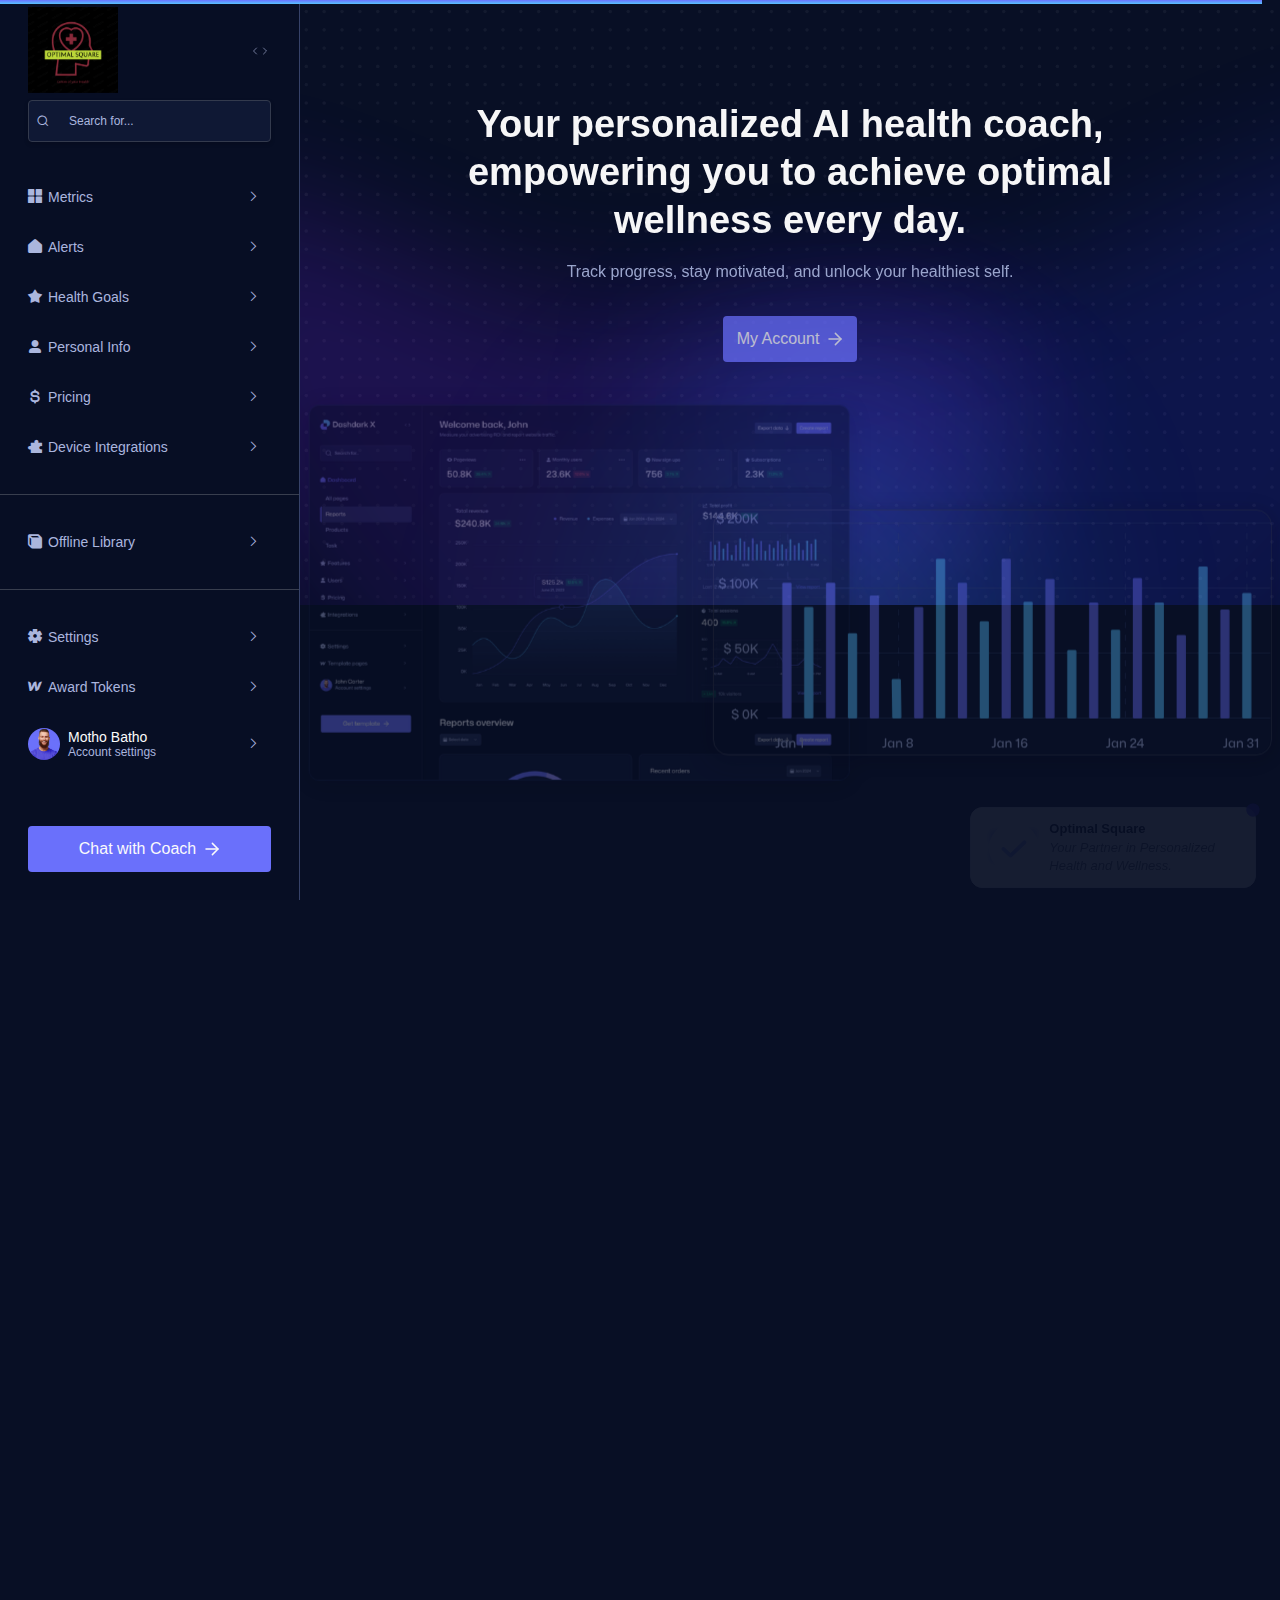
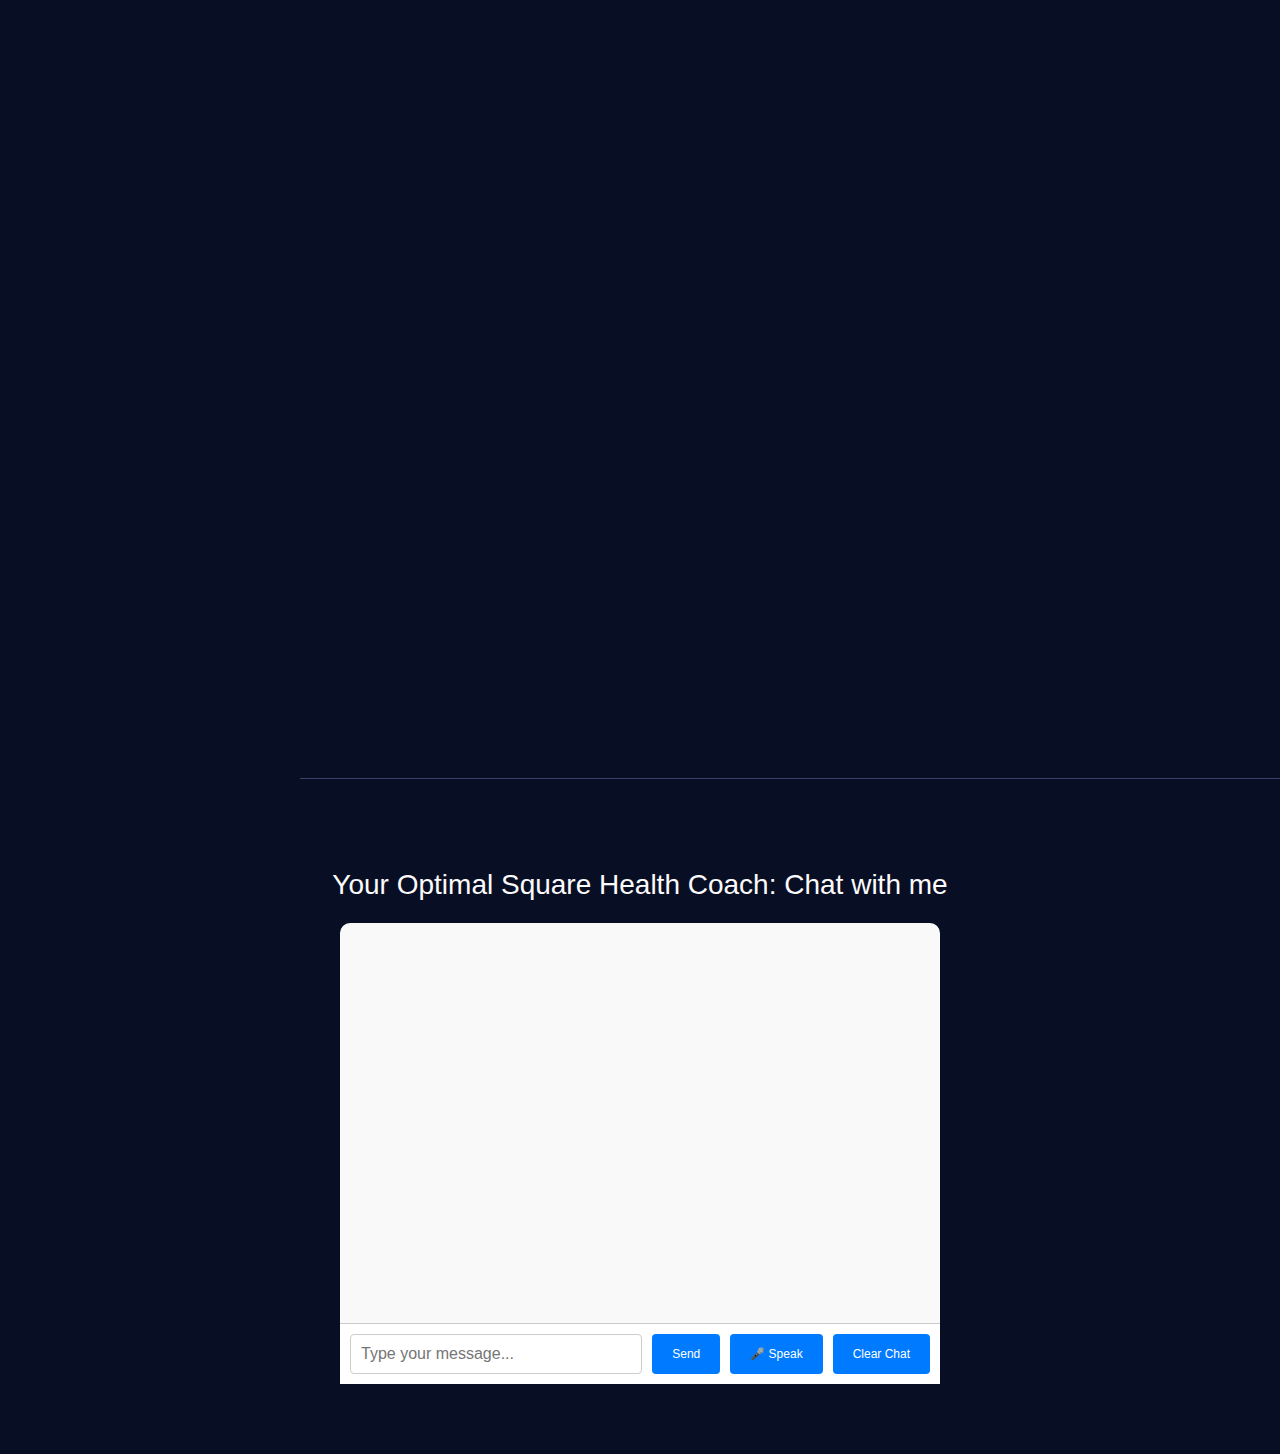
==== home.html @ b499cd50 "Add files via upload" ====
<!DOCTYPE html><html data-wf-page="67479240858d22cfefa49fcb" data-wf-site="6747923f858d22cfefa49f99" data-wf-status="1" lang="en"><head><meta charset="utf-8"/><title>OPTIMAL SQUARE</title><meta content="Take your startup to new heights with Dashdark X 🌑📱! Our Devlink Dark Mode Dashboard Webflow Template is the ultimate solution for stunning SaaS dashboards." name="description"/><meta content="Dashdark X Webflow Template" property="og:title"/><meta content="Take your startup to new heights with Dashdark X 🌑📱! Our Devlink Dark Mode Dashboard Webflow Template is the ultimate solution for stunning SaaS dashboards." property="og:description"/><meta content="images/featured-image-dashdark-webflow-template.png" property="og:image"/><meta content="Dashdark X Webflow Template" property="twitter:title"/><meta content="Take your startup to new heights with Dashdark X 🌑📱! Our Devlink Dark Mode Dashboard Webflow Template is the ultimate solution for stunning SaaS dashboards." property="twitter:description"/><meta content="images/featured-image-dashdark-webflow-template.png" property="twitter:image"/><meta property="og:type" content="website"/><meta content="summary_large_image" name="twitter:card"/><meta content="width=device-width, initial-scale=1" name="viewport"/><meta content="Webflow" name="generator"/><link href="css/webflow-style.css" rel="stylesheet" type="text/css"/><script type="text/javascript">!function(o,c){var n=c.documentElement,t=" w-mod-";n.className+=t+"js",("ontouchstart"in o||o.DocumentTouch&&c instanceof DocumentTouch)&&(n.className+=t+"touch")}(window,document);</script><link href="images/favicon.png" rel="shortcut icon" type="image/x-icon"/><link href="images/app-icon.png" rel="apple-touch-icon"/><style>
  .w-webflow-badge{
  display:none !important;
  }
 </style>
					<link href="css/style.css" rel="stylesheet" type="text/css"/>
					<script type="text/javascript" src="js/script.js"></script>
				</head><body><div style="opacity:0" class="page-wrapper"><div data-w-id="8902ab60-ff18-1ad1-7b19-201b504196ac" data-animation="over-right" data-collapse="medium" data-duration="400" data-easing="ease" data-easing2="ease" role="banner" class="sidebar-wrapper w-nav"><div class="overflow-hidden"><div class="sidebar-logo-section-container"><a href="/" aria-current="page" class="sidebar-logo-link w-nav-brand w--current"><img src="images/optimalsquare.png" loading="eager" width="90" sizes="(max-width: 767px) 100vw, 90px" alt="" srcset="images/optimalsquare-p-500.png 500w, images/optimalsquare.png 607w"/></a><div data-w-id="8902ab60-ff18-1ad1-7b19-201b504196b1" class="sidebar-collapsed-icon-btn-wrapper"><div class="sidebar-collapsed-icon-btn"><img src="images/sidebar-icon-dashdark-webflow-template.svg" loading="eager" alt="Dashdark X Webflow Template - Icon"/></div></div><div data-w-id="8902ab60-ff18-1ad1-7b19-201b504196b4" class="sidebar-collapse-icon-container"><img src="images/sidebar-collapse-icon-dashdark-webflow-template.svg" loading="eager" alt=""/></div></div><div class="sidebar-collapsed-divider"></div><form action="/search" class="sidebar-search-wrapper w-form"><input class="input icon-inside-left w-input" maxlength="256" name="query" placeholder="Search for..." type="search" id="search" required=""/><input type="submit" class="btn-inside-input-left w-button" value=""/></form><div class="position-relative---z-index-1 logo-and-icon-mobile-container"><nav role="navigation" class="sidebar-menu-container w-nav-menu"><div class="sidebar-menu-collapsed-overlay"></div><div data-hover="false" data-delay="0" data-w-id="8902ab60-ff18-1ad1-7b19-201b504196bd" class="dropdown-wrapper sidebar-dropdown w-dropdown"><div class="dropdown-toggle sidebar-dropdown w-dropdown-toggle"><div class="flex"><div class="dashdark-custom-icon sidebar-link-icon"></div><div class="text-200 sidebar-dropdown-text">Metrics</div></div><div class="line-rounded-icon sidebar-dropdown-arrow"></div></div><nav class="sidebar-dropdown-list-wrapper w-dropdown-list"><div class="sidebar-dropdown-inner-wrapper"><a href="#" class="sidebar-dropdown-link w-dropdown-link">Daily Overview</a><a href="#" class="sidebar-dropdown-link w-dropdown-link">Progress Trends</a><a href="#" class="sidebar-dropdown-link w-dropdown-link">Custom Tracking</a></div></nav></div><div data-hover="false" data-delay="0" data-w-id="8902ab60-ff18-1ad1-7b19-201b504196ce" class="dropdown-wrapper sidebar-dropdown w-dropdown"><div class="dropdown-toggle sidebar-dropdown w-dropdown-toggle"><div class="flex"><div class="dashdark-custom-icon sidebar-link-icon"></div><div class="text-200 sidebar-dropdown-text">Alerts</div></div><div class="line-rounded-icon sidebar-dropdown-arrow"></div></div><nav class="sidebar-dropdown-list-wrapper w-dropdown-list"><div class="sidebar-dropdown-inner-wrapper"><a href="#" class="sidebar-dropdown-link w-dropdown-link">Sleep</a><a href="#" class="sidebar-dropdown-link w-dropdown-link">Hydration</a><a href="#" class="sidebar-dropdown-link w-dropdown-link">Workouts</a><a href="#" class="sidebar-dropdown-link w-dropdown-link">Diet</a></div></nav></div><div data-hover="false" data-delay="0" data-w-id="8902ab60-ff18-1ad1-7b19-201b504196e1" class="dropdown-wrapper sidebar-dropdown w-dropdown"><div class="dropdown-toggle sidebar-dropdown w-dropdown-toggle"><div class="flex"><div class="dashdark-custom-icon sidebar-link-icon"></div><div class="text-200 sidebar-dropdown-text">Health Goals</div></div><div class="line-rounded-icon sidebar-dropdown-arrow"></div></div><nav class="sidebar-dropdown-list-wrapper w-dropdown-list"><div class="sidebar-dropdown-inner-wrapper"><a href="#" class="sidebar-dropdown-link w-dropdown-link">Set New Goal</a><a href="#" class="sidebar-dropdown-link w-dropdown-link">Track Progress</a><a href="#" class="sidebar-dropdown-link w-dropdown-link">Completed Goals</a><a href="#" class="sidebar-dropdown-link w-dropdown-link">Adjust Goals</a></div></nav></div><div data-hover="false" data-delay="0" data-w-id="8902ab60-ff18-1ad1-7b19-201b504196fe" class="dropdown-wrapper sidebar-dropdown w-dropdown"><div class="dropdown-toggle sidebar-dropdown w-dropdown-toggle"><div class="flex"><div class="dashdark-custom-icon sidebar-link-icon"></div><div class="text-200 sidebar-dropdown-text">Personal Info</div></div><div class="line-rounded-icon sidebar-dropdown-arrow"></div></div><nav class="sidebar-dropdown-list-wrapper w-dropdown-list"><div class="sidebar-dropdown-inner-wrapper"><a href="#" class="sidebar-dropdown-link w-dropdown-link">Edit Personal Details</a><a href="#" class="sidebar-dropdown-link w-dropdown-link">Health Information</a><a href="#" class="sidebar-dropdown-link w-dropdown-link">Linked Devices</a><a href="#" class="sidebar-dropdown-link w-dropdown-link">Preferences</a></div></nav></div><div data-hover="false" data-delay="0" data-w-id="8902ab60-ff18-1ad1-7b19-201b50419711" class="dropdown-wrapper sidebar-dropdown w-dropdown"><div class="dropdown-toggle sidebar-dropdown w-dropdown-toggle"><div class="flex"><div class="dashdark-custom-icon sidebar-link-icon"></div><div class="text-200 sidebar-dropdown-text">Pricing</div></div><div class="line-rounded-icon sidebar-dropdown-arrow"></div></div><nav class="sidebar-dropdown-list-wrapper w-dropdown-list"><div class="sidebar-dropdown-inner-wrapper"><a href="#" class="sidebar-dropdown-link w-dropdown-link">Compare Plans</a><a href="#" class="sidebar-dropdown-link w-dropdown-link">Subscription Details</a><a href="#" class="sidebar-dropdown-link w-dropdown-link">Discounts &amp; Offers</a><a href="#" class="sidebar-dropdown-link w-dropdown-link">Billing History</a></div></nav></div><div data-hover="false" data-delay="0" data-w-id="8902ab60-ff18-1ad1-7b19-201b50419726" class="dropdown-wrapper sidebar-dropdown w-dropdown"><div class="dropdown-toggle sidebar-dropdown w-dropdown-toggle"><div class="flex"><div class="dashdark-custom-icon sidebar-link-icon"></div><div class="text-200 sidebar-dropdown-text">Device Integrations</div></div><div class="line-rounded-icon sidebar-dropdown-arrow"></div></div><nav class="sidebar-dropdown-list-wrapper w-dropdown-list"><div class="sidebar-dropdown-inner-wrapper"><a href="#" class="sidebar-dropdown-link w-dropdown-link">Connect New Device</a><a href="#" class="sidebar-dropdown-link w-dropdown-link">Manage Devices</a><a href="#" class="sidebar-dropdown-link w-dropdown-link">Device Settings</a></div></nav></div><div class="sidebar-divider"></div><div data-hover="false" data-delay="0" data-w-id="8902ab60-ff18-1ad1-7b19-201b50419738" class="dropdown-wrapper sidebar-dropdown w-dropdown"><div class="dropdown-toggle sidebar-dropdown w-dropdown-toggle"><div class="flex"><div class="dashdark-custom-icon sidebar-link-icon"></div><div class="text-200 sidebar-dropdown-text">Offline Library</div></div><div class="line-rounded-icon sidebar-dropdown-arrow"></div></div><nav class="sidebar-dropdown-list-wrapper w-dropdown-list"><div class="sidebar-dropdown-inner-wrapper"><a href="#" class="sidebar-dropdown-link icon-left w-inline-block"><img src="images/buttons-component-icon-small-dashdark-webflow-template.svg" loading="eager" alt="Buttons - Dashdark X Webflow Template" class="max-w-20px"/><div>Health Guides</div></a><a href="#" class="sidebar-dropdown-link icon-left w-inline-block"><img src="images/badges-component-icon-dashdark-webflow-template.svg" loading="eager" alt="Badges - Dashdark X Webflow Template" class="max-w-20px"/><div>Meditation &amp; Relaxation</div></a><a href="#" class="sidebar-dropdown-link icon-left w-inline-block"><img src="images/dropdowns-component-icon-dashdark-webflow-template.svg" loading="eager" alt="Dropdowns - Dashdark X Webflow Template" class="max-w-20px"/><div>Nutrition Plans</div></a><a href="#" class="sidebar-dropdown-link icon-left w-inline-block"><img src="images/cards-component-icon-dashdark-webflow-template.svg" loading="eager" alt="Cards - Dashdark X Webflow Template" class="max-w-20px"/><div>Workout Routines</div></a><a href="Motho Batho-progress report.pdf" class="sidebar-dropdown-link icon-left w-inline-block"><img src="images/layout-component-icon-dashdark-webflow-template.svg" loading="eager" alt="Layout - Dashdark X Webflow Template" class="max-w-20px"/><div>Progress Reports</div></a></div></nav></div><div class="sidebar-divider"></div><div data-hover="false" data-delay="0" data-w-id="8902ab60-ff18-1ad1-7b19-201b50419758" class="dropdown-wrapper sidebar-dropdown w-dropdown"><div class="dropdown-toggle sidebar-dropdown w-dropdown-toggle"><div class="flex"><div class="dashdark-custom-icon sidebar-link-icon"></div><div class="text-200 sidebar-dropdown-text">Settings</div></div><div class="line-rounded-icon sidebar-dropdown-arrow"></div></div><nav class="sidebar-dropdown-list-wrapper w-dropdown-list"><div class="sidebar-dropdown-inner-wrapper"><a href="#" class="sidebar-dropdown-link w-dropdown-link">Account Settings</a><a href="#" class="sidebar-dropdown-link w-dropdown-link">Notifications</a><a href="#" class="sidebar-dropdown-link w-dropdown-link">Privacy &amp; Security</a><a href="#" class="sidebar-dropdown-link w-dropdown-link">Language &amp; Region</a></div></nav></div><div data-hover="false" data-delay="0" data-w-id="8902ab60-ff18-1ad1-7b19-201b5041976b" class="dropdown-wrapper sidebar-dropdown w-dropdown"><div class="dropdown-toggle sidebar-dropdown w-dropdown-toggle"><div class="flex"><div class="dashdark-custom-icon sidebar-link-icon"></div><div class="text-200 sidebar-dropdown-text">Award Tokens</div></div><div class="line-rounded-icon sidebar-dropdown-arrow"></div></div><nav class="sidebar-dropdown-list-wrapper w-dropdown-list"><div class="sidebar-dropdown-inner-wrapper"><a href="#" class="sidebar-dropdown-link w-dropdown-link">Health Milestones</a><a href="#" class="sidebar-dropdown-link w-dropdown-link">Daily Challenges</a><a href="#" class="sidebar-dropdown-link w-dropdown-link">Progress Rewards</a><a href="#" class="sidebar-dropdown-link w-dropdown-link">Referral Rewards</a></div></nav></div><div data-hover="false" data-delay="0" data-w-id="8902ab60-ff18-1ad1-7b19-201b5041977e" class="dropdown-wrapper sidebar-dropdown w-dropdown"><div class="dropdown-toggle sidebar-dropdown w-dropdown-toggle"><div class="flex align-center gap-column-8px"><img src="images/john-carter-sidebar-avatar-dashdark-webflow-ecommerce-template.jpg" loading="eager" sizes="(max-width: 767px) 100vw, (max-width: 1439px) 32px, (max-width: 1919px) 2vw, 32px" srcset="images/john-carter-sidebar-avatar-dashdark-webflow-ecommerce-template-p-500.jpg 500w, images/john-carter-sidebar-avatar-dashdark-webflow-ecommerce-template.jpg 600w" alt="John Carter - Dashdark X Webflow Template" class="avatar-circle _01"/><div class="sidebar-user-text-container"><div class="text-200 sidebar-dropdown-text color-neutral-100">Motho Batho</div><div class="text-100 sidebar-dropdown-text color-neutral-400">Account settings</div></div></div><div class="line-rounded-icon sidebar-dropdown-arrow"></div></div><nav class="sidebar-dropdown-list-wrapper sidebar-account-settings-list w-dropdown-list"><div class="flex-vertical"><div class="grid-1-column gap-row-16px"><a id="w-node-_8902ab60-ff18-1ad1-7b19-201b5041978c-504196ac" href="#" class="font-icon-left-link w-inline-block"><div class="dashdark-custom-icon"></div><div class="text-100 medium">View profile</div></a><a id="w-node-_8902ab60-ff18-1ad1-7b19-201b50419791-504196ac" href="#" class="font-icon-left-link w-inline-block"><div class="dashdark-custom-icon"></div><div class="text-100 medium">Profile settings</div></a><a id="w-node-_8902ab60-ff18-1ad1-7b19-201b50419796-504196ac" href="#" class="font-icon-left-link w-inline-block"><div class="dashdark-custom-icon"></div><div class="text-100 medium">Notifications</div></a></div><div class="sidebar-account-settings-divider"></div><div class="grid-1-column gap-row-16px"><a id="w-node-_8902ab60-ff18-1ad1-7b19-201b5041979d-504196ac" href="#" class="font-icon-left-link w-inline-block"><div class="dashdark-custom-icon"></div><div class="text-100 medium">Help center</div></a><a id="w-node-_8902ab60-ff18-1ad1-7b19-201b504197a2-504196ac" href="#" class="font-icon-left-link w-inline-block"><div class="dashdark-custom-icon"></div><div class="text-100 medium">Support</div></a><a id="w-node-_8902ab60-ff18-1ad1-7b19-201b504197a7-504196ac" href="#" class="font-icon-left-link color-red-300 w-inline-block"><div class="dashdark-custom-icon"></div><div class="text-100 medium">Log out</div></a></div></div></nav></div><div class="sidebar-btn-wrapper"><div data-w-id="8902ab60-ff18-1ad1-7b19-201b504197ad" class="flex-vertical"><a href="#bottom" class="btn-primary large w-inline-block"><div class="flex-horizontal gap-column-8px"><div>Chat with Coach </div><img src="images/btn-arrow-right-dashdark-webflow-template.svg" loading="eager" alt="" class="btn-icon-right max-h-16px"/></div></a></div></div></nav><img src="images/optimalsquare.png" loading="eager" width="72" sizes="72px" alt="" srcset="images/optimalsquare-p-500.png 500w, images/optimalsquare.png 607w"/><div class="hamburger-menu-wrapper w-nav-button"><div class="sidebar-mobile-menu-icon-wrapper"><img src="images/sidebar-mobile-collapse-icon-left-dashdark-webflow-template.svg" loading="eager" width="12" alt="" class="sidebar-mobile-menu-icon left"/><img src="images/sidebar-mobile-collapse-icon-right-dashdark-webflow-template.svg" loading="eager" alt="" class="sidebar-mobile-menu-icon right"/></div></div></div></div></div><div class="dashboard-main-section"><div class="sidebar-spacer"></div><div class="dashboard-content"><div class="dashboard-main-content sales-page"><div class="container-default w-container"><div class="mg-bottom-140px"><div class="text-center mg-bottom-48px"><div class="inner-container _764px center"><h1 data-w-id="8f1442fd-5729-fb94-cef7-96c4c4b9f370" style="opacity:0" class="display-2">Your personalized AI health coach, empowering you to achieve optimal wellness every day.</h1><p data-w-id="10e46652-5b20-ff4a-1583-24819cbe6c9e" style="opacity:0" class="paragraph-large mg-bottom-32px">Track progress, stay motivated, and unlock your healthiest self.</p><div data-w-id="eaa9b713-2916-3c9d-d7ef-5e38f5e44a70" style="opacity:0"><a href="index.html" class="btn-primary large w-inline-block"><div class="flex-horizontal gap-column-8px"><div>My Account</div><img src="images/btn-arrow-right-dashdark-webflow-template.svg" loading="eager" alt="" class="btn-icon-right max-h-16px"/></div></a></div></div></div><div data-w-id="d6462bc4-1377-95de-75e5-1ac7ec9ba3ff" style="opacity:0" class="sales-home-hero-images-container"><img src="images/sales-home-hero-image-left-dashdark-webflow-template.png" loading="eager" sizes="(max-width: 479px) 68vw, (max-width: 991px) 54vw, (max-width: 1439px) 43vw, (max-width: 1919px) 606.675048828125px, 32vw" srcset="images/sales-home-hero-image-left-dashdark-webflow-template-p-500.png 500w, images/sales-home-hero-image-left-dashdark-webflow-template-p-800.png 800w, images/sales-home-hero-image-left-dashdark-webflow-template-p-1080.png 1080w, images/sales-home-hero-image-left-dashdark-webflow-template-p-1600.png 1600w, images/sales-home-hero-image-left-dashdark-webflow-template.png 2432w" alt="Bring The Power Of Webflow To React JS - Dashdark X Webflow Template" class="sales-home-hero-image-left"/><img src="images/total-profit-graph-dashdark-webflow-template.svg" loading="eager" alt="" class="sales-home-hero-image-right"/></div></div><div class="mg-bottom-180px"><div data-w-id="097d2f67-5d70-0a7b-4366-b5f9f6faf936" style="opacity:0" class="inner-container _310px center"><h3 class="display-3 text-center mg-bottom-24px">Your health insights, visualized for better daily decisions.</h3></div><div data-w-id="273c71fd-8738-7eb5-818f-10ca2c438a7f" style="opacity:0" class="mg-bottom-32px"><div class="w-layout-grid grid-3-columns _1-col-tablet gap-20px"><a id="w-node-fb514822-0e5c-02dc-94d8-e2e50efe10fb-efa49fcb" data-w-id="fb514822-0e5c-02dc-94d8-e2e50efe10fb" href="#" class="card sales-home-page w-inline-block"><div class="position-relative---z-index-1 overflow-hidden"><img src="images/dashdark-x-reports-page-dashboard-webflow-template.png" alt="Dashdark X - Reports Page - Dashboard Webflow Template" sizes="(max-width: 479px) 100vw, (max-width: 991px) 94vw, (max-width: 1439px) 24vw, 333.7250061035156px" srcset="images/dashdark-x-reports-page-dashboard-webflow-template-p-500.png 500w, images/dashdark-x-reports-page-dashboard-webflow-template-p-800.png 800w, images/dashdark-x-reports-page-dashboard-webflow-template.png 1344w" class="card-sales-home-image"/></div><div class="card-sales-home-content"><div class="text-400 medium">Progress - Reports</div><div class="text-300 medium color-accent-1">View</div></div></a><a id="w-node-_09a3907e-db4a-6ca5-b943-a8a4f5f0e60e-efa49fcb" data-w-id="09a3907e-db4a-6ca5-b943-a8a4f5f0e60e" href="#" class="card sales-home-page w-inline-block"><div class="position-relative---z-index-1 overflow-hidden"><img src="images/dashdark-x-products-page-dashboard-webflow-template.png" alt="Dashdark X - Products Page - Dashboard Webflow Template" sizes="(max-width: 479px) 100vw, (max-width: 991px) 94vw, (max-width: 1439px) 24vw, 333.7375183105469px" srcset="images/dashdark-x-products-page-dashboard-webflow-template-p-500.png 500w, images/dashdark-x-products-page-dashboard-webflow-template-p-800.png 800w, images/dashdark-x-products-page-dashboard-webflow-template.png 1344w" class="card-sales-home-image"/></div><div class="card-sales-home-content"><div class="text-400 medium">Updated Metrics</div><div class="text-300 medium color-accent-1">Input</div></div></a><a id="w-node-d35e68b7-ebbf-f6e8-59d5-aa67646aac86-efa49fcb" data-w-id="d35e68b7-ebbf-f6e8-59d5-aa67646aac86" href="#" target="_blank" class="card sales-home-page w-inline-block"><div class="position-relative---z-index-1 overflow-hidden"><img src="images/dashdark-x-pricing-page-dashboard-webflow-template.png" alt="Dashdark X - Pricing Page - Dashboard Webflow Template" sizes="(max-width: 479px) 100vw, (max-width: 991px) 94vw, (max-width: 1439px) 24vw, 333.7250061035156px" srcset="images/dashdark-x-pricing-page-dashboard-webflow-template-p-500.png 500w, images/dashdark-x-pricing-page-dashboard-webflow-template-p-800.png 800w, images/dashdark-x-pricing-page-dashboard-webflow-template.png 1344w" class="card-sales-home-image"/></div><div><div class="card-sales-home-content"><div class="text-400 medium">Pricing</div><div class="text-300 medium color-accent-1">Explore Plans</div></div></div></a></div></div><div data-w-id="9fbe39a0-31e8-3965-e6a5-80916ac83492" style="opacity:0" class="flex-horizontal position-relative---z-index-2"><a href="#bottom" class="btn-primary large w-inline-block"><div class="flex-horizontal gap-column-8px"><div>Chat with Coach</div><img src="images/btn-arrow-right-dashdark-webflow-template.svg" loading="eager" alt="" class="btn-icon-right max-h-16px"/></div></a></div></div><div class="mg-bottom-140px"></div><div class="mg-bottom-140px"><div data-w-id="f8b6bee1-ca81-920b-5257-187c563b5b8d" style="opacity:0" class="text-center mg-bottom-32px"><div class="inner-container _524px center"><h2 class="display-3 mg-bottom-8px">About Your Coach</h2></div></div><div class="inner-container _780px center"><div class="grid-3-columns _1-col-tablet mg-bottom-48px"><div id="w-node-_1f4d5c29-ae84-0413-9ab3-1abce938c990-efa49fcb" data-w-id="1f4d5c29-ae84-0413-9ab3-1abce938c990" style="opacity:0" class="card content-center---icon-top"><img src="images/design-icon-circle-dashdark-webflow-template.svg" loading="eager" alt="Design While You Develop - Dashdark X Webflow Template" class="mg-bottom-16px"/><h3 class="text-200 semibold mg-bottom-4px">Up-to-date medical insights</h3></div><div id="w-node-b2e761d3-29b8-b6f2-eaba-afac013b6e1a-efa49fcb" data-w-id="b2e761d3-29b8-b6f2-eaba-afac013b6e1a" style="opacity:0" class="card content-center---icon-top"><img src="images/interactions-icon-circle-dashdark-webflow-template.svg" loading="eager" alt="Build Powerful Interactions - Dashdark X Webflow Template" class="mg-bottom-16px"/><h3 class="text-200 semibold mg-bottom-4px">Powered by trusted sources</h3></div><div id="w-node-_8df3fbdc-988a-a7f9-360d-8705c0826f1a-efa49fcb" data-w-id="8df3fbdc-988a-a7f9-360d-8705c0826f1a" style="opacity:0" class="card content-center---icon-top"><img src="images/sync-icon-circle-dashdark-webflow-template.svg" loading="eager" alt="Sync In Real Time - Dashdark X Webflow Template" class="mg-bottom-16px"/><h3 class="text-200 semibold mg-bottom-4px">Personalized health guidance</h3></div></div></div></div><div><div data-w-id="ffdc2fad-2a4a-8d13-b978-3a5144bc00df" style="opacity:0" class="w-layout-grid grid-2-columns-2 _1-col-tablet"><a id="w-node-ffdc2fad-2a4a-8d13-b978-3a5144bc00e0-efa49fcb" href="#" class="card-cta buy-now w-inline-block"><div class="card-home-pages-wrapper"><div><img src="images/webflow-logo.svg" alt="" class="cta-square-logo"/><h2 class="color-neutral-601 mg-bottom-12px">Stay Informed, Stay Healthy</h2><p class="paragraph-large mg-bottom-32px color-neutral-100">Receive real-time alerts tailored to your goals, keeping you on track and motivated daily.</p><div class="btn-primary large white"><div class="flex-horizontal gap-column-8px"><div>Customize Your Alerts</div></div></div></div></div></a><a id="w-node-ffdc2fad-2a4a-8d13-b978-3a5144bc00eb-efa49fcb" href="#" class="card-cta buy-now white w-inline-block"><div class="card-home-pages-wrapper"><img src="images/brix-templates-logo-webfow-templates-brix-templates.svg" alt="BRIX Templates - Logo" class="cta-square-logo border"/><h2 class="mg-bottom-12px">Your Data, Secure and Private</h2><p class="paragraph-large mg-bottom-32px color-neutral-200">We prioritize your privacy with end-to-end encryption and strict data protection protocols.</p><div class="btn-primary large white"><div class="flex-horizontal gap-column-8px"><div>Privacy Policy</div></div></div></div></a></div></div></div><a data-w-id="7402b2a2-581f-82a7-7251-82a8b03dd15a" href="#" target="_blank" class="more-templates-badge-wrapper w-inline-block"><div class="more-templates-logo-wrapper"><img src="images/checkmark-neutral-100-dashdark-webflow-template.svg" loading="lazy" alt="" class="more-templates-logo"/><img src="images/webflow-logo.png" loading="lazy" alt="" class="more-templates-logo blur"/></div><div><p class="more-templates-p"><strong>Optimal Square</strong>‍<em><br/>Your Partner in Personalized Health and Wellness.</em></p></div><div class="more-templates-lottie" data-w-id="7402b2a2-581f-82a7-7251-82a8b03dd163" data-animation-type="lottie" data-src="images/notification-20dot.json" data-loop="1" data-direction="1" data-autoplay="1" data-is-ix2-target="0" data-renderer="svg" data-default-duration="2.5" data-duration="0"></div></a><img src="images/sales-home-hero-bg-dashdark-webflow-template.svg" loading="eager" alt="" class="sales-home-hero-bg-image"/></div><div class="dashboard-footer-wrapper"><div class="container-default w-container"></div></div></div></div></div><div class="loading-bar-wrapper"><div class="loading-bar"></div></div><script src="js/jquery.js" type="text/javascript"  ></script><script src="js/webflow-script.js" type="text/javascript"></script>

                        
                    
                    <style>
                        /* Your existing styles remain unchanged */
                        body {
                            font-family: Arial, sans-serif;
                            margin: 0;
                            padding: 0;
                            display: flex;
                            flex-direction: column;
                            align-items: center;
                        }
                
                        h1 {
                            margin-top: 20px;
                            color: #fcfafa;
                        }
                
                        #chat-container {
                            width: 90%;
                            max-width: 600px;
                            /*border: 1px solid #1a1818;*/
                            border-radius: 10px;
                            /*background-color: #9e9999;*/
                            overflow: hidden;
                            display: flex;
                            flex-direction: column;
                        }
                
                        #chat-log {
                            height: 400px;
                            overflow-y: auto;
                            padding: 15px;
                            background-color: #f9f9f9;
                        }
                
                        #chat-log .message {
                            margin: 10px 0;
                        }
                
                        #chat-log .user {
                            text-align: right;
                            color: #380101;
                            font-size: 16px;
                        }
                
                        #chat-log .bot {
                            text-align: left;
                            font-size: 18px;
                            color: #0044ff;
                        }
                
                        #chat-input {
                            display: flex;
                            padding: 10px;
                            background-color: #fff;
                            border-top: 1px solid #ccc;
                            margin-bottom: 70px; /* Add margin below the text box */
                        }
                
                        #chat-input input {
                            flex: 1;
                            padding: 10px;
                            border: 1px solid #ccc;
                            border-radius: 4px;
                            color: #000;
                            font-size: 16px;
                        }
                
                        #chat-input button {
                            margin-left: 10px;
                            padding: 10px 20px;
                            background-color: #007bff;
                            color: #fff;
                            border: none;
                            border-radius: 4px;
                            cursor: pointer;
                        }
                
                        #chat-input button:hover {
                            background-color: #0056b3;
                        }
                    </style>
                
                <body>
                    <h1>Your Optimal Square Health Coach: Chat with me</h1>
                    <div id="chat-container">
                        <div id="chat-log"></div>
                        <div id="chat-input">
                            <input type="text" id="user-message" placeholder="Type your message...">
                            <button id="bottom" onclick="sendMessage()">Send</button>
                            <button onclick="startListening()">🎤 Speak</button>
                            <button onclick="clearChat()">Clear Chat</button>
                        </div>
                    </div>
                
                    <script>
                        // Health-related data (simple Q&A)
                        const healthData = [
                
                            // Headaches and Migraines
                            { keywords: ["headache", "migraine"], answer: "For headaches or migraines, stay hydrated, take breaks from screens, and use cold or warm compresses. If needed, consider over-the-counter pain relief." },
                
                            // Fever and Temperature
                            { keywords: ["fever", "high temperature", "feverish"], answer: "A fever indicates your body is fighting an infection. Rest, stay hydrated, and take medications like acetaminophen or ibuprofen for relief. If the fever is very high or persistent, contact a healthcare provider." },
                
                            // Cold and Flu Symptoms
                            { keywords: ["cold", "flu", "congestion"], answer: "For cold or flu symptoms, rest, drink plenty of fluids, and use over-the-counter medicines for symptom relief. Don't forget to wash your hands frequently to avoid spreading germs." },
                
                            // Exercise and Fitness
                            { keywords: ["exercise", "fitness", "workout"], answer: "Exercise is essential for overall health. Aim for 30 minutes of moderate activity five days a week, such as walking, cycling, or swimming. Strength training twice a week is great for building muscle." },
                
                            // Sleep and Rest
                            { keywords: ["sleep", "rest", "insomnia"], answer: "To improve sleep, maintain a regular sleep schedule, avoid caffeine before bed, and try relaxing activities such as meditation or reading. If you're still having trouble sleeping, we can discuss your habits further." },
                
                            // Nutrition and Healthy Eating
                            { keywords: ["nutrition", "healthy eating", "balanced diet"], answer: "A balanced diet includes plenty of fruits, vegetables, whole grains, lean proteins, and healthy fats. Colorful meals help ensure you get a variety of nutrients. I can suggest a healthy meal plan if you'd like." },
                
                            // Mental Health and Stress
                            { keywords: ["stress", "overwhelmed", "feeling anxious"], answer: "Stress can be tough, but managing it is key to maintaining good health. Practice deep breathing, engage in regular physical activity, and make time for hobbies that relax you. Would you like a guided meditation or tips on reducing anxiety?" },
                            { keywords: ["mental health", "feeling down", "depression"], answer: "It's okay to have tough days, but your mental well-being matters. Reach out to a therapist, talk to someone you trust, and engage in self-care activities like journaling or art. Let's work together to find small, positive steps you can take today to feel better." },
                
                            // Chronic Health Conditions
                            { keywords: ["diabetes", "blood sugar", "insulin"], answer: "Managing diabetes requires a balance of a healthy diet, regular exercise, and monitoring your blood sugar. Aim for high-fiber foods and avoid excessive sugar intake. Have you been tracking your blood sugar? I can help create a schedule or meal suggestions." },
                            { keywords: ["heart health", "cardiovascular health", "high cholesterol"], answer: "To maintain heart health, avoid excessive saturated fats, focus on whole grains, eat lean proteins, and stay active. Consider cardio exercises like brisk walking or cycling. Would you like advice on heart-healthy recipes or specific workouts?" },
                
                            // Preventive Care and Immunizations
                            { keywords: ["vaccination", "immunization", "flu shot"], answer: "Vaccines are an important part of preventive health care. Ensure you're up-to-date on recommended vaccines, such as the flu shot, COVID-19 booster, and others depending on your age. Would you like more information on vaccine schedules or recommendations?" },
                            { keywords: ["immune system", "boost immunity", "fight off illness"], answer: "Support your immune system with a balanced diet rich in vitamins and minerals, especially vitamin C, D, and zinc. Stay active, get enough sleep, and manage stress. Would you like tips for immune-boosting smoothies or foods?" },
                
                            // Weight Management and Physical Health
                            { keywords: ["weight loss", "calorie deficit", "losing weight", "lose weight"], answer: "For healthy weight loss, focus on a balanced diet and regular physical activity. Aim for a calorie deficit, but don't drastically cut calories. Let's break down your current habits and set a realistic goal for the next few weeks. Would you like help tracking your meals or activity?" },
                            { keywords: ["weight gain", "muscle building", "healthy weight gain", "gain weight"], answer: "To gain weight, focus on nutrient-dense foods that are rich in healthy fats, proteins, and carbs. Incorporate strength training exercises to build muscle. Need help designing a weight-gain meal plan or exercise routine?" },
                
                            // First Aid and Injury Management
                            { keywords: ["burn", "burn injury"], answer: "For minor burns, immediately rinse the burn under cool running water for 10-15 minutes. Avoid ice or ointments. Cover with a clean bandage. For severe burns, seek medical attention immediately. Do you need advice on how to handle serious burns or prevent scarring?" },
                            { keywords: ["sprain", "twisted ankle", "muscle injury"], answer: "Rest, ice, compression, and elevation (RICE) is the best method for treating sprains. Avoid using the affected area and apply ice every few hours. Should I guide you on strengthening exercises for recovery?" },
                            { keywords: ["cut", "wound", "bleeding"], answer: "For cuts, clean the wound with soap and water, apply pressure to stop the bleeding, and cover with a sterile bandage. For deeper cuts, you may need stitches. Let's make sure you're prepared for handling injuries in the future." },
                
                            // Healthy Habits and Motivation
                            { keywords: ["smoking", "quit smoking"], answer: "Quitting smoking is one of the best things you can do for your health. Consider a plan that involves nicotine replacement therapy, support groups, and gradual reduction. Would you like tips for managing cravings or support resources?" },
                            { keywords: ["alcohol", "drink less", "reduce alcohol"], answer: "Drinking in moderation is key to health. If you're trying to cut back, consider setting a limit and sticking to it. How can I help you make a personalized plan to reduce alcohol consumption?" },
                
                            // Friendly and Interactive Engagement
                            { keywords: ["hello", "hi", "hey","good morning", "good afternoon", "good evening"], answer: "Hello. How can I assist you today in achieving your wellness goals?" },
                            { keywords: ["goodbye", "see you", "bye"], answer: "Good bye. Remember, your health is the greatest wealth. Take care of yourself, and feel free to return whenever you need advice." },
                            { keywords: ["good night"], answer: "Good night! Have a peaceful sleep." },
                            { keywords: ["thank you", "thanks"], answer: "You're welcome! I'm always here to help you stay healthy. If you ever need support, just ask." },
                            { keywords: ["tell me a joke", "joke"], answer: "Sure! Why don't skeletons fight each other? They don't have the guts!" },
                
                            // Encouragement and Motivation
                            { keywords: ["motivational", "motivated", "inspire me"], answer: "You’ve got this! Every healthy habit, no matter how small, brings you closer to your goals. Keep moving forward. What's one thing you can do today to take care of yourself?" },
                            { keywords: ["feeling unmotivated", "tired", "lazy"], answer: "It’s okay to have low-energy days. Start with something simple like a short walk or a healthy snack. Remember, progress is progress. Need help setting a small goal for today?" },
                            { keywords: ["struggling with weight", "chronic illness"], answer: "It’s important to be patient with yourself. Set achievable goals, focus on what you can control, and celebrate your wins, no matter how small. How about setting one healthy goal for this week?" }
                            
                        ];
                
                        const fallbackResponse = "I'm sorry, I don't have information about that. Please consult a healthcare professional for more details.";
                
                        let synth = window.speechSynthesis;
                
                        // Text-to-Speech (TTS)
                        function speak(text) {
                            synth.cancel(); // Prevent overlapping speech
                            const utterance = new SpeechSynthesisUtterance(text);
                            utterance.lang = 'en-US';
                            synth.speak(utterance);
                        }
                
                        // Speech-to-Text (STT)
                        function startListening() {
                            const recognition = new (window.SpeechRecognition || window.webkitSpeechRecognition)();
                            recognition.lang = 'en-US';
                
                            recognition.onstart = () => {
                                console.log("Voice recognition started. Speak into the microphone.");
                            };
                
                            recognition.onresult = (event) => {
                                const userInput = event.results[0][0].transcript;
                                document.getElementById("user-message").value = userInput;
                                sendMessage(); // Automatically send the message after recognizing speech
                            };
                
                            recognition.onerror = (event) => {
                                console.error("Error with speech recognition:", event.error);
                            };
                
                            recognition.start();
                        }
                
                        // Simple keyword matching logic
                        function getBotResponse(userInput) {
                            const input = userInput.toLowerCase();
                
                            for (let item of healthData) {
                                if (item.keywords && Array.isArray(item.keywords)) {
                                    if (item.keywords.some(keyword => input.includes(keyword))) {
                                        return item.answer;
                                    }
                                }
                            }
                
                            return fallbackResponse;
                        }
                
                        // Handle user interaction
                        function sendMessage() {
                            const userInput = document.getElementById("user-message").value.trim();
                            if (!userInput) return;
                
                            const chatLog = document.getElementById("chat-log");
                
                            // Display user message
                            const userMessageDiv = document.createElement("div");
                            userMessageDiv.className = "message user";
                            userMessageDiv.textContent = "You: " + userInput;
                            chatLog.appendChild(userMessageDiv);
                
                            // Get bot response
                            const botResponse = getBotResponse(userInput);
                
                            // Display bot response
                            const botMessageDiv = document.createElement("div");
                            botMessageDiv.className = "message bot";
                            botMessageDiv.textContent = "Coach: " + botResponse;
                            chatLog.appendChild(botMessageDiv);
                
                            // Speak the bot's response
                            speak(botResponse);
                
                            // Clear input field
                            document.getElementById("user-message").value = "";
                
                            // Scroll to bottom of chat log
                            chatLog.scrollTop = chatLog.scrollHeight;
                        }
                
                        // Clear chat log
                        function clearChat() {
                            const chatLog = document.getElementById("chat-log");
                            chatLog.innerHTML = "";
                        }
                
                        // Event listener for "Enter" key
                        document.getElementById("user-message").addEventListener("keydown", function (event) {
                            if (event.key === "Enter") {
                                sendMessage();
                            }
                        });
                
                    </script>
                </body>
---- css/webflow-style.css ----
html {
  -webkit-text-size-adjust: 100%;
  -ms-text-size-adjust: 100%;
  font-family: sans-serif;
}

body {
  margin: 0;
}

article, aside, details, figcaption, figure, footer, header, hgroup, main, menu, nav, section, summary {
  display: block;
}

audio, canvas, progress, video {
  vertical-align: baseline;
  display: inline-block;
}

audio:not([controls]) {
  height: 0;
  display: none;
}

[hidden], template {
  display: none;
}

a {
  background-color: #0000;
}

a:active, a:hover {
  outline: 0;
}

abbr[title] {
  border-bottom: 1px dotted;
}

b, strong {
  font-weight: bold;
}

dfn {
  font-style: italic;
}

h1 {
  margin: .67em 0;
  font-size: 2em;
}

mark {
  color: #000;
  background: #ff0;
}

small {
  font-size: 80%;
}

sub, sup {
  vertical-align: baseline;
  font-size: 75%;
  line-height: 0;
  position: relative;
}

sup {
  top: -.5em;
}

sub {
  bottom: -.25em;
}

img {
  border: 0;
}

svg:not(:root) {
  overflow: hidden;
}

hr {
  box-sizing: content-box;
  height: 0;
}

pre {
  overflow: auto;
}

code, kbd, pre, samp {
  font-family: monospace;
  font-size: 1em;
}

button, input, optgroup, select, textarea {
  color: inherit;
  font: inherit;
  margin: 0;
}

button {
  overflow: visible;
}

button, select {
  text-transform: none;
}

button, html input[type="button"], input[type="reset"] {
  -webkit-appearance: button;
  cursor: pointer;
}

button[disabled], html input[disabled] {
  cursor: default;
}

button::-moz-focus-inner, input::-moz-focus-inner {
  border: 0;
  padding: 0;
}

input {
  line-height: normal;
}

input[type="checkbox"], input[type="radio"] {
  box-sizing: border-box;
  padding: 0;
}

input[type="number"]::-webkit-inner-spin-button, input[type="number"]::-webkit-outer-spin-button {
  height: auto;
}

input[type="search"] {
  -webkit-appearance: none;
}

input[type="search"]::-webkit-search-cancel-button, input[type="search"]::-webkit-search-decoration {
  -webkit-appearance: none;
}

legend {
  border: 0;
  padding: 0;
}

textarea {
  overflow: auto;
}

optgroup {
  font-weight: bold;
}

table {
  border-collapse: collapse;
  border-spacing: 0;
}

td, th {
  padding: 0;
}

@font-face {
  font-family: webflow-icons;
  src: url("[data-uri]") format("truetype");
  font-weight: normal;
  font-style: normal;
}

[class^="w-icon-"], [class*=" w-icon-"] {
  speak: none;
  font-variant: normal;
  text-transform: none;
  -webkit-font-smoothing: antialiased;
  -moz-osx-font-smoothing: grayscale;
  font-style: normal;
  font-weight: normal;
  line-height: 1;
  font-family: webflow-icons !important;
}

.w-icon-slider-right:before {
  content: "";
}

.w-icon-slider-left:before {
  content: "";
}

.w-icon-nav-menu:before {
  content: "";
}

.w-icon-arrow-down:before, .w-icon-dropdown-toggle:before {
  content: "";
}

.w-icon-file-upload-remove:before {
  content: "";
}

.w-icon-file-upload-icon:before {
  content: "";
}

* {
  box-sizing: border-box;
}

html {
  height: 100%;
}

body {
  color: #333;
  background-color: #fff;
  min-height: 100%;
  margin: 0;
  font-family: Arial, sans-serif;
  font-size: 14px;
  line-height: 20px;
}

img {
  vertical-align: middle;
  max-width: 100%;
  display: inline-block;
}

html.w-mod-touch * {
  background-attachment: scroll !important;
}

.w-block {
  display: block;
}

.w-inline-block {
  max-width: 100%;
  display: inline-block;
}

.w-clearfix:before, .w-clearfix:after {
  content: " ";
  grid-area: 1 / 1 / 2 / 2;
  display: table;
}

.w-clearfix:after {
  clear: both;
}

.w-hidden {
  display: none;
}

.w-button {
  color: #fff;
  line-height: inherit;
  cursor: pointer;
  background-color: #3898ec;
  border: 0;
  border-radius: 0;
  padding: 9px 15px;
  text-decoration: none;
  display: inline-block;
}

input.w-button {
  -webkit-appearance: button;
}

html[data-w-dynpage] [data-w-cloak] {
  color: #0000 !important;
}

.w-code-block {
  margin: unset;
}

pre.w-code-block code {
  all: inherit;
}

.w-optimization {
  display: contents;
}

.w-webflow-badge, .w-webflow-badge > img {
  box-sizing: unset;
  width: unset;
  height: unset;
  max-height: unset;
  max-width: unset;
  min-height: unset;
  min-width: unset;
  margin: unset;
  padding: unset;
  float: unset;
  clear: unset;
  border: unset;
  border-radius: unset;
  background: unset;
  background-image: unset;
  background-position: unset;
  background-size: unset;
  background-repeat: unset;
  background-origin: unset;
  background-clip: unset;
  background-attachment: unset;
  background-color: unset;
  box-shadow: unset;
  transform: unset;
  direction: unset;
  font-family: unset;
  font-weight: unset;
  color: unset;
  font-size: unset;
  line-height: unset;
  font-style: unset;
  font-variant: unset;
  text-align: unset;
  letter-spacing: unset;
  -webkit-text-decoration: unset;
  text-decoration: unset;
  text-indent: unset;
  text-transform: unset;
  list-style-type: unset;
  text-shadow: unset;
  vertical-align: unset;
  cursor: unset;
  white-space: unset;
  word-break: unset;
  word-spacing: unset;
  word-wrap: unset;
  transition: unset;
}

.w-webflow-badge {
  white-space: nowrap;
  cursor: pointer;
  box-shadow: 0 0 0 1px #0000001a, 0 1px 3px #0000001a;
  visibility: visible !important;
  opacity: 1 !important;
  z-index: 2147483647 !important;
  color: #aaadb0 !important;
  overflow: unset !important;
  background-color: #fff !important;
  border-radius: 3px !important;
  width: auto !important;
  height: auto !important;
  margin: 0 !important;
  padding: 6px !important;
  font-size: 12px !important;
  line-height: 14px !important;
  text-decoration: none !important;
  display: inline-block !important;
  position: fixed !important;
  inset: auto 12px 12px auto !important;
  transform: none !important;
}

.w-webflow-badge > img {
  position: unset;
  visibility: unset !important;
  opacity: 1 !important;
  vertical-align: middle !important;
  display: inline-block !important;
}

h1, h2, h3, h4, h5, h6 {
  margin-bottom: 10px;
  font-weight: bold;
}

h1 {
  margin-top: 20px;
  font-size: 38px;
  line-height: 44px;
}

h2 {
  margin-top: 20px;
  font-size: 32px;
  line-height: 36px;
}

h3 {
  margin-top: 20px;
  font-size: 24px;
  line-height: 30px;
}

h4 {
  margin-top: 10px;
  font-size: 18px;
  line-height: 24px;
}

h5 {
  margin-top: 10px;
  font-size: 14px;
  line-height: 20px;
}

h6 {
  margin-top: 10px;
  font-size: 12px;
  line-height: 18px;
}

p {
  margin-top: 0;
  margin-bottom: 10px;
}

blockquote {
  border-left: 5px solid #e2e2e2;
  margin: 0 0 10px;
  padding: 10px 20px;
  font-size: 18px;
  line-height: 22px;
}

figure {
  margin: 0 0 10px;
}

ul, ol {
  margin-top: 0;
  margin-bottom: 10px;
  padding-left: 40px;
}

.w-list-unstyled {
  padding-left: 0;
  list-style: none;
}

.w-embed:before, .w-embed:after {
  content: " ";
  grid-area: 1 / 1 / 2 / 2;
  display: table;
}

.w-embed:after {
  clear: both;
}

.w-video {
  width: 100%;
  padding: 0;
  position: relative;
}

.w-video iframe, .w-video object, .w-video embed {
  border: none;
  width: 100%;
  height: 100%;
  position: absolute;
  top: 0;
  left: 0;
}

fieldset {
  border: 0;
  margin: 0;
  padding: 0;
}

button, [type="button"], [type="reset"] {
  cursor: pointer;
  -webkit-appearance: button;
  border: 0;
}

.w-form {
  margin: 0 0 15px;
}

.w-form-done {
  text-align: center;
  background-color: #ddd;
  padding: 20px;
  display: none;
}

.w-form-fail {
  background-color: #ffdede;
  margin-top: 10px;
  padding: 10px;
  display: none;
}

label {
  margin-bottom: 5px;
  font-weight: bold;
  display: block;
}

.w-input, .w-select {
  color: #333;
  vertical-align: middle;
  background-color: #fff;
  border: 1px solid #ccc;
  width: 100%;
  height: 38px;
  margin-bottom: 10px;
  padding: 8px 12px;
  font-size: 14px;
  line-height: 1.42857;
  display: block;
}

.w-input::placeholder, .w-select::placeholder {
  color: #999;
}

.w-input:focus, .w-select:focus {
  border-color: #3898ec;
  outline: 0;
}

.w-input[disabled], .w-select[disabled], .w-input[readonly], .w-select[readonly], fieldset[disabled] .w-input, fieldset[disabled] .w-select {
  cursor: not-allowed;
}

.w-input[disabled]:not(.w-input-disabled), .w-select[disabled]:not(.w-input-disabled), .w-input[readonly], .w-select[readonly], fieldset[disabled]:not(.w-input-disabled) .w-input, fieldset[disabled]:not(.w-input-disabled) .w-select {
  background-color: #eee;
}

textarea.w-input, textarea.w-select {
  height: auto;
}

.w-select {
  background-color: #f3f3f3;
}

.w-select[multiple] {
  height: auto;
}

.w-form-label {
  cursor: pointer;
  margin-bottom: 0;
  font-weight: normal;
  display: inline-block;
}

.w-radio {
  margin-bottom: 5px;
  padding-left: 20px;
  display: block;
}

.w-radio:before, .w-radio:after {
  content: " ";
  grid-area: 1 / 1 / 2 / 2;
  display: table;
}

.w-radio:after {
  clear: both;
}

.w-radio-input {
  float: left;
  margin: 3px 0 0 -20px;
  line-height: normal;
}

.w-file-upload {
  margin-bottom: 10px;
  display: block;
}

.w-file-upload-input {
  opacity: 0;
  z-index: -100;
  width: .1px;
  height: .1px;
  position: absolute;
  overflow: hidden;
}

.w-file-upload-default, .w-file-upload-uploading, .w-file-upload-success {
  color: #333;
  display: inline-block;
}

.w-file-upload-error {
  margin-top: 10px;
  display: block;
}

.w-file-upload-default.w-hidden, .w-file-upload-uploading.w-hidden, .w-file-upload-error.w-hidden, .w-file-upload-success.w-hidden {
  display: none;
}

.w-file-upload-uploading-btn {
  cursor: pointer;
  background-color: #fafafa;
  border: 1px solid #ccc;
  margin: 0;
  padding: 8px 12px;
  font-size: 14px;
  font-weight: normal;
  display: flex;
}

.w-file-upload-file {
  background-color: #fafafa;
  border: 1px solid #ccc;
  flex-grow: 1;
  justify-content: space-between;
  margin: 0;
  padding: 8px 9px 8px 11px;
  display: flex;
}

.w-file-upload-file-name {
  font-size: 14px;
  font-weight: normal;
  display: block;
}

.w-file-remove-link {
  cursor: pointer;
  width: auto;
  height: auto;
  margin-top: 3px;
  margin-left: 10px;
  padding: 3px;
  display: block;
}

.w-icon-file-upload-remove {
  margin: auto;
  font-size: 10px;
}

.w-file-upload-error-msg {
  color: #ea384c;
  padding: 2px 0;
  display: inline-block;
}

.w-file-upload-info {
  padding: 0 12px;
  line-height: 38px;
  display: inline-block;
}

.w-file-upload-label {
  cursor: pointer;
  background-color: #fafafa;
  border: 1px solid #ccc;
  margin: 0;
  padding: 8px 12px;
  font-size: 14px;
  font-weight: normal;
  display: inline-block;
}

.w-icon-file-upload-icon, .w-icon-file-upload-uploading {
  width: 20px;
  margin-right: 8px;
  display: inline-block;
}

.w-icon-file-upload-uploading {
  height: 20px;
}

.w-container {
  max-width: 940px;
  margin-left: auto;
  margin-right: auto;
}

.w-container:before, .w-container:after {
  content: " ";
  grid-area: 1 / 1 / 2 / 2;
  display: table;
}

.w-container:after {
  clear: both;
}

.w-container .w-row {
  margin-left: -10px;
  margin-right: -10px;
}

.w-row:before, .w-row:after {
  content: " ";
  grid-area: 1 / 1 / 2 / 2;
  display: table;
}

.w-row:after {
  clear: both;
}

.w-row .w-row {
  margin-left: 0;
  margin-right: 0;
}

.w-col {
  float: left;
  width: 100%;
  min-height: 1px;
  padding-left: 10px;
  padding-right: 10px;
  position: relative;
}

.w-col .w-col {
  padding-left: 0;
  padding-right: 0;
}

.w-col-1 {
  width: 8.33333%;
}

.w-col-2 {
  width: 16.6667%;
}

.w-col-3 {
  width: 25%;
}

.w-col-4 {
  width: 33.3333%;
}

.w-col-5 {
  width: 41.6667%;
}

.w-col-6 {
  width: 50%;
}

.w-col-7 {
  width: 58.3333%;
}

.w-col-8 {
  width: 66.6667%;
}

.w-col-9 {
  width: 75%;
}

.w-col-10 {
  width: 83.3333%;
}

.w-col-11 {
  width: 91.6667%;
}

.w-col-12 {
  width: 100%;
}

.w-hidden-main {
  display: none !important;
}

@media screen and (max-width: 991px) {
  .w-container {
    max-width: 728px;
  }

  .w-hidden-main {
    display: inherit !important;
  }

  .w-hidden-medium {
    display: none !important;
  }

  .w-col-medium-1 {
    width: 8.33333%;
  }

  .w-col-medium-2 {
    width: 16.6667%;
  }

  .w-col-medium-3 {
    width: 25%;
  }

  .w-col-medium-4 {
    width: 33.3333%;
  }

  .w-col-medium-5 {
    width: 41.6667%;
  }

  .w-col-medium-6 {
    width: 50%;
  }

  .w-col-medium-7 {
    width: 58.3333%;
  }

  .w-col-medium-8 {
    width: 66.6667%;
  }

  .w-col-medium-9 {
    width: 75%;
  }

  .w-col-medium-10 {
    width: 83.3333%;
  }

  .w-col-medium-11 {
    width: 91.6667%;
  }

  .w-col-medium-12 {
    width: 100%;
  }

  .w-col-stack {
    width: 100%;
    left: auto;
    right: auto;
  }
}

@media screen and (max-width: 767px) {
  .w-hidden-main, .w-hidden-medium {
    display: inherit !important;
  }

  .w-hidden-small {
    display: none !important;
  }

  .w-row, .w-container .w-row {
    margin-left: 0;
    margin-right: 0;
  }

  .w-col {
    width: 100%;
    left: auto;
    right: auto;
  }

  .w-col-small-1 {
    width: 8.33333%;
  }

  .w-col-small-2 {
    width: 16.6667%;
  }

  .w-col-small-3 {
    width: 25%;
  }

  .w-col-small-4 {
    width: 33.3333%;
  }

  .w-col-small-5 {
    width: 41.6667%;
  }

  .w-col-small-6 {
    width: 50%;
  }

  .w-col-small-7 {
    width: 58.3333%;
  }

  .w-col-small-8 {
    width: 66.6667%;
  }

  .w-col-small-9 {
    width: 75%;
  }

  .w-col-small-10 {
    width: 83.3333%;
  }

  .w-col-small-11 {
    width: 91.6667%;
  }

  .w-col-small-12 {
    width: 100%;
  }
}

@media screen and (max-width: 479px) {
  .w-container {
    max-width: none;
  }

  .w-hidden-main, .w-hidden-medium, .w-hidden-small {
    display: inherit !important;
  }

  .w-hidden-tiny {
    display: none !important;
  }

  .w-col {
    width: 100%;
  }

  .w-col-tiny-1 {
    width: 8.33333%;
  }

  .w-col-tiny-2 {
    width: 16.6667%;
  }

  .w-col-tiny-3 {
    width: 25%;
  }

  .w-col-tiny-4 {
    width: 33.3333%;
  }

  .w-col-tiny-5 {
    width: 41.6667%;
  }

  .w-col-tiny-6 {
    width: 50%;
  }

  .w-col-tiny-7 {
    width: 58.3333%;
  }

  .w-col-tiny-8 {
    width: 66.6667%;
  }

  .w-col-tiny-9 {
    width: 75%;
  }

  .w-col-tiny-10 {
    width: 83.3333%;
  }

  .w-col-tiny-11 {
    width: 91.6667%;
  }

  .w-col-tiny-12 {
    width: 100%;
  }
}

.w-widget {
  position: relative;
}

.w-widget-map {
  width: 100%;
  height: 400px;
}

.w-widget-map label {
  width: auto;
  display: inline;
}

.w-widget-map img {
  max-width: inherit;
}

.w-widget-map .gm-style-iw {
  text-align: center;
}

.w-widget-map .gm-style-iw > button {
  display: none !important;
}

.w-widget-twitter {
  overflow: hidden;
}

.w-widget-twitter-count-shim {
  vertical-align: top;
  text-align: center;
  background: #fff;
  border: 1px solid #758696;
  border-radius: 3px;
  width: 28px;
  height: 20px;
  display: inline-block;
  position: relative;
}

.w-widget-twitter-count-shim * {
  pointer-events: none;
  -webkit-user-select: none;
  user-select: none;
}

.w-widget-twitter-count-shim .w-widget-twitter-count-inner {
  text-align: center;
  color: #999;
  font-family: serif;
  font-size: 15px;
  line-height: 12px;
  position: relative;
}

.w-widget-twitter-count-shim .w-widget-twitter-count-clear {
  display: block;
  position: relative;
}

.w-widget-twitter-count-shim.w--large {
  width: 36px;
  height: 28px;
}

.w-widget-twitter-count-shim.w--large .w-widget-twitter-count-inner {
  font-size: 18px;
  line-height: 18px;
}

.w-widget-twitter-count-shim:not(.w--vertical) {
  margin-left: 5px;
  margin-right: 8px;
}

.w-widget-twitter-count-shim:not(.w--vertical).w--large {
  margin-left: 6px;
}

.w-widget-twitter-count-shim:not(.w--vertical):before, .w-widget-twitter-count-shim:not(.w--vertical):after {
  content: " ";
  pointer-events: none;
  border: solid #0000;
  width: 0;
  height: 0;
  position: absolute;
  top: 50%;
  left: 0;
}

.w-widget-twitter-count-shim:not(.w--vertical):before {
  border-width: 4px;
  border-color: #75869600 #5d6c7b #75869600 #75869600;
  margin-top: -4px;
  margin-left: -9px;
}

.w-widget-twitter-count-shim:not(.w--vertical).w--large:before {
  border-width: 5px;
  margin-top: -5px;
  margin-left: -10px;
}

.w-widget-twitter-count-shim:not(.w--vertical):after {
  border-width: 4px;
  border-color: #fff0 #fff #fff0 #fff0;
  margin-top: -4px;
  margin-left: -8px;
}

.w-widget-twitter-count-shim:not(.w--vertical).w--large:after {
  border-width: 5px;
  margin-top: -5px;
  margin-left: -9px;
}

.w-widget-twitter-count-shim.w--vertical {
  width: 61px;
  height: 33px;
  margin-bottom: 8px;
}

.w-widget-twitter-count-shim.w--vertical:before, .w-widget-twitter-count-shim.w--vertical:after {
  content: " ";
  pointer-events: none;
  border: solid #0000;
  width: 0;
  height: 0;
  position: absolute;
  top: 100%;
  left: 50%;
}

.w-widget-twitter-count-shim.w--vertical:before {
  border-width: 5px;
  border-color: #5d6c7b #75869600 #75869600;
  margin-left: -5px;
}

.w-widget-twitter-count-shim.w--vertical:after {
  border-width: 4px;
  border-color: #fff #fff0 #fff0;
  margin-left: -4px;
}

.w-widget-twitter-count-shim.w--vertical .w-widget-twitter-count-inner {
  font-size: 18px;
  line-height: 22px;
}

.w-widget-twitter-count-shim.w--vertical.w--large {
  width: 76px;
}

.w-background-video {
  color: #fff;
  height: 500px;
  position: relative;
  overflow: hidden;
}

.w-background-video > video {
  object-fit: cover;
  z-index: -100;
  background-position: 50%;
  background-size: cover;
  width: 100%;
  height: 100%;
  margin: auto;
  position: absolute;
  inset: -100%;
}

.w-background-video > video::-webkit-media-controls-start-playback-button {
  -webkit-appearance: none;
  display: none !important;
}

.w-background-video--control {
  background-color: #0000;
  padding: 0;
  position: absolute;
  bottom: 1em;
  right: 1em;
}

.w-background-video--control > [hidden] {
  display: none !important;
}

.w-slider {
  text-align: center;
  clear: both;
  -webkit-tap-highlight-color: #0000;
  tap-highlight-color: #0000;
  background: #ddd;
  height: 300px;
  position: relative;
}

.w-slider-mask {
  z-index: 1;
  white-space: nowrap;
  height: 100%;
  display: block;
  position: relative;
  left: 0;
  right: 0;
  overflow: hidden;
}

.w-slide {
  vertical-align: top;
  white-space: normal;
  text-align: left;
  width: 100%;
  height: 100%;
  display: inline-block;
  position: relative;
}

.w-slider-nav {
  z-index: 2;
  text-align: center;
  -webkit-tap-highlight-color: #0000;
  tap-highlight-color: #0000;
  height: 40px;
  margin: auto;
  padding-top: 10px;
  position: absolute;
  inset: auto 0 0;
}

.w-slider-nav.w-round > div {
  border-radius: 100%;
}

.w-slider-nav.w-num > div {
  font-size: inherit;
  line-height: inherit;
  width: auto;
  height: auto;
  padding: .2em .5em;
}

.w-slider-nav.w-shadow > div {
  box-shadow: 0 0 3px #3336;
}

.w-slider-nav-invert {
  color: #fff;
}

.w-slider-nav-invert > div {
  background-color: #2226;
}

.w-slider-nav-invert > div.w-active {
  background-color: #222;
}

.w-slider-dot {
  cursor: pointer;
  background-color: #fff6;
  width: 1em;
  height: 1em;
  margin: 0 3px .5em;
  transition: background-color .1s, color .1s;
  display: inline-block;
  position: relative;
}

.w-slider-dot.w-active {
  background-color: #fff;
}

.w-slider-dot:focus {
  outline: none;
  box-shadow: 0 0 0 2px #fff;
}

.w-slider-dot:focus.w-active {
  box-shadow: none;
}

.w-slider-arrow-left, .w-slider-arrow-right {
  cursor: pointer;
  color: #fff;
  -webkit-tap-highlight-color: #0000;
  tap-highlight-color: #0000;
  -webkit-user-select: none;
  user-select: none;
  width: 80px;
  margin: auto;
  font-size: 40px;
  position: absolute;
  inset: 0;
  overflow: hidden;
}

.w-slider-arrow-left [class^="w-icon-"], .w-slider-arrow-right [class^="w-icon-"], .w-slider-arrow-left [class*=" w-icon-"], .w-slider-arrow-right [class*=" w-icon-"] {
  position: absolute;
}

.w-slider-arrow-left:focus, .w-slider-arrow-right:focus {
  outline: 0;
}

.w-slider-arrow-left {
  z-index: 3;
  right: auto;
}

.w-slider-arrow-right {
  z-index: 4;
  left: auto;
}

.w-icon-slider-left, .w-icon-slider-right {
  width: 1em;
  height: 1em;
  margin: auto;
  inset: 0;
}

.w-slider-aria-label {
  clip: rect(0 0 0 0);
  border: 0;
  width: 1px;
  height: 1px;
  margin: -1px;
  padding: 0;
  position: absolute;
  overflow: hidden;
}

.w-slider-force-show {
  display: block !important;
}

.w-dropdown {
  text-align: left;
  z-index: 900;
  margin-left: auto;
  margin-right: auto;
  display: inline-block;
  position: relative;
}

.w-dropdown-btn, .w-dropdown-toggle, .w-dropdown-link {
  vertical-align: top;
  color: #222;
  text-align: left;
  white-space: nowrap;
  margin-left: auto;
  margin-right: auto;
  padding: 20px;
  text-decoration: none;
  position: relative;
}

.w-dropdown-toggle {
  -webkit-user-select: none;
  user-select: none;
  cursor: pointer;
  padding-right: 40px;
  display: inline-block;
}

.w-dropdown-toggle:focus {
  outline: 0;
}

.w-icon-dropdown-toggle {
  width: 1em;
  height: 1em;
  margin: auto 20px auto auto;
  position: absolute;
  top: 0;
  bottom: 0;
  right: 0;
}

.w-dropdown-list {
  background: #ddd;
  min-width: 100%;
  display: none;
  position: absolute;
}

.w-dropdown-list.w--open {
  display: block;
}

.w-dropdown-link {
  color: #222;
  padding: 10px 20px;
  display: block;
}

.w-dropdown-link.w--current {
  color: #0082f3;
}

.w-dropdown-link:focus {
  outline: 0;
}

@media screen and (max-width: 767px) {
  .w-nav-brand {
    padding-left: 10px;
  }
}

.w-lightbox-backdrop {
  cursor: auto;
  letter-spacing: normal;
  text-indent: 0;
  text-shadow: none;
  text-transform: none;
  visibility: visible;
  white-space: normal;
  word-break: normal;
  word-spacing: normal;
  word-wrap: normal;
  color: #fff;
  text-align: center;
  z-index: 2000;
  opacity: 0;
  -webkit-user-select: none;
  -moz-user-select: none;
  -webkit-tap-highlight-color: transparent;
  background: #000000e6;
  outline: 0;
  font-family: Helvetica Neue, Helvetica, Ubuntu, Segoe UI, Verdana, sans-serif;
  font-size: 17px;
  font-style: normal;
  font-weight: 300;
  line-height: 1.2;
  list-style: disc;
  position: fixed;
  inset: 0;
  -webkit-transform: translate(0);
}

.w-lightbox-backdrop, .w-lightbox-container {
  -webkit-overflow-scrolling: touch;
  height: 100%;
  overflow: auto;
}

.w-lightbox-content {
  height: 100vh;
  position: relative;
  overflow: hidden;
}

.w-lightbox-view {
  opacity: 0;
  width: 100vw;
  height: 100vh;
  position: absolute;
}

.w-lightbox-view:before {
  content: "";
  height: 100vh;
}

.w-lightbox-group, .w-lightbox-group .w-lightbox-view, .w-lightbox-group .w-lightbox-view:before {
  height: 86vh;
}

.w-lightbox-frame, .w-lightbox-view:before {
  vertical-align: middle;
  display: inline-block;
}

.w-lightbox-figure {
  margin: 0;
  position: relative;
}

.w-lightbox-group .w-lightbox-figure {
  cursor: pointer;
}

.w-lightbox-img {
  width: auto;
  max-width: none;
  height: auto;
}

.w-lightbox-image {
  float: none;
  max-width: 100vw;
  max-height: 100vh;
  display: block;
}

.w-lightbox-group .w-lightbox-image {
  max-height: 86vh;
}

.w-lightbox-caption {
  text-align: left;
  text-overflow: ellipsis;
  white-space: nowrap;
  background: #0006;
  padding: .5em 1em;
  position: absolute;
  bottom: 0;
  left: 0;
  right: 0;
  overflow: hidden;
}

.w-lightbox-embed {
  width: 100%;
  height: 100%;
  position: absolute;
  inset: 0;
}

.w-lightbox-control {
  cursor: pointer;
  background-position: center;
  background-repeat: no-repeat;
  background-size: 24px;
  width: 4em;
  transition: all .3s;
  position: absolute;
  top: 0;
}

.w-lightbox-left {
  background-image: url("[data-uri]");
  display: none;
  bottom: 0;
  left: 0;
}

.w-lightbox-right {
  background-image: url("[data-uri]");
  display: none;
  bottom: 0;
  right: 0;
}

.w-lightbox-close {
  background-image: url("[data-uri]");
  background-size: 18px;
  height: 2.6em;
  right: 0;
}

.w-lightbox-strip {
  white-space: nowrap;
  padding: 0 1vh;
  line-height: 0;
  position: absolute;
  bottom: 0;
  left: 0;
  right: 0;
  overflow: auto hidden;
}

.w-lightbox-item {
  box-sizing: content-box;
  cursor: pointer;
  width: 10vh;
  padding: 2vh 1vh;
  display: inline-block;
  -webkit-transform: translate3d(0, 0, 0);
}

.w-lightbox-active {
  opacity: .3;
}

.w-lightbox-thumbnail {
  background: #222;
  height: 10vh;
  position: relative;
  overflow: hidden;
}

.w-lightbox-thumbnail-image {
  position: absolute;
  top: 0;
  left: 0;
}

.w-lightbox-thumbnail .w-lightbox-tall {
  width: 100%;
  top: 50%;
  transform: translate(0, -50%);
}

.w-lightbox-thumbnail .w-lightbox-wide {
  height: 100%;
  left: 50%;
  transform: translate(-50%);
}

.w-lightbox-spinner {
  box-sizing: border-box;
  border: 5px solid #0006;
  border-radius: 50%;
  width: 40px;
  height: 40px;
  margin-top: -20px;
  margin-left: -20px;
  animation: .8s linear infinite spin;
  position: absolute;
  top: 50%;
  left: 50%;
}

.w-lightbox-spinner:after {
  content: "";
  border: 3px solid #0000;
  border-bottom-color: #fff;
  border-radius: 50%;
  position: absolute;
  inset: -4px;
}

.w-lightbox-hide {
  display: none;
}

.w-lightbox-noscroll {
  overflow: hidden;
}

@media (min-width: 768px) {
  .w-lightbox-content {
    height: 96vh;
    margin-top: 2vh;
  }

  .w-lightbox-view, .w-lightbox-view:before {
    height: 96vh;
  }

  .w-lightbox-group, .w-lightbox-group .w-lightbox-view, .w-lightbox-group .w-lightbox-view:before {
    height: 84vh;
  }

  .w-lightbox-image {
    max-width: 96vw;
    max-height: 96vh;
  }

  .w-lightbox-group .w-lightbox-image {
    max-width: 82.3vw;
    max-height: 84vh;
  }

  .w-lightbox-left, .w-lightbox-right {
    opacity: .5;
    display: block;
  }

  .w-lightbox-close {
    opacity: .8;
  }

  .w-lightbox-control:hover {
    opacity: 1;
  }
}

.w-lightbox-inactive, .w-lightbox-inactive:hover {
  opacity: 0;
}

.w-richtext:before, .w-richtext:after {
  content: " ";
  grid-area: 1 / 1 / 2 / 2;
  display: table;
}

.w-richtext:after {
  clear: both;
}

.w-richtext[contenteditable="true"]:before, .w-richtext[contenteditable="true"]:after {
  white-space: initial;
}

.w-richtext ol, .w-richtext ul {
  overflow: hidden;
}

.w-richtext .w-richtext-figure-selected.w-richtext-figure-type-video div:after, .w-richtext .w-richtext-figure-selected[data-rt-type="video"] div:after, .w-richtext .w-richtext-figure-selected.w-richtext-figure-type-image div, .w-richtext .w-richtext-figure-selected[data-rt-type="image"] div {
  outline: 2px solid #2895f7;
}

.w-richtext figure.w-richtext-figure-type-video > div:after, .w-richtext figure[data-rt-type="video"] > div:after {
  content: "";
  display: none;
  position: absolute;
  inset: 0;
}

.w-richtext figure {
  max-width: 60%;
  position: relative;
}

.w-richtext figure > div:before {
  cursor: default !important;
}

.w-richtext figure img {
  width: 100%;
}

.w-richtext figure figcaption.w-richtext-figcaption-placeholder {
  opacity: .6;
}

.w-richtext figure div {
  color: #0000;
  font-size: 0;
}

.w-richtext figure.w-richtext-figure-type-image, .w-richtext figure[data-rt-type="image"] {
  display: table;
}

.w-richtext figure.w-richtext-figure-type-image > div, .w-richtext figure[data-rt-type="image"] > div {
  display: inline-block;
}

.w-richtext figure.w-richtext-figure-type-image > figcaption, .w-richtext figure[data-rt-type="image"] > figcaption {
  caption-side: bottom;
  display: table-caption;
}

.w-richtext figure.w-richtext-figure-type-video, .w-richtext figure[data-rt-type="video"] {
  width: 60%;
  height: 0;
}

.w-richtext figure.w-richtext-figure-type-video iframe, .w-richtext figure[data-rt-type="video"] iframe {
  width: 100%;
  height: 100%;
  position: absolute;
  top: 0;
  left: 0;
}

.w-richtext figure.w-richtext-figure-type-video > div, .w-richtext figure[data-rt-type="video"] > div {
  width: 100%;
}

.w-richtext figure.w-richtext-align-center {
  clear: both;
  margin-left: auto;
  margin-right: auto;
}

.w-richtext figure.w-richtext-align-center.w-richtext-figure-type-image > div, .w-richtext figure.w-richtext-align-center[data-rt-type="image"] > div {
  max-width: 100%;
}

.w-richtext figure.w-richtext-align-normal {
  clear: both;
}

.w-richtext figure.w-richtext-align-fullwidth {
  text-align: center;
  clear: both;
  width: 100%;
  max-width: 100%;
  margin-left: auto;
  margin-right: auto;
  display: block;
}

.w-richtext figure.w-richtext-align-fullwidth > div {
  padding-bottom: inherit;
  display: inline-block;
}

.w-richtext figure.w-richtext-align-fullwidth > figcaption {
  display: block;
}

.w-richtext figure.w-richtext-align-floatleft {
  float: left;
  clear: none;
  margin-right: 15px;
}

.w-richtext figure.w-richtext-align-floatright {
  float: right;
  clear: none;
  margin-left: 15px;
}

.w-nav {
  z-index: 1000;
  background: #ddd;
  position: relative;
}

.w-nav:before, .w-nav:after {
  content: " ";
  grid-area: 1 / 1 / 2 / 2;
  display: table;
}

.w-nav:after {
  clear: both;
}

.w-nav-brand {
  float: left;
  color: #333;
  text-decoration: none;
  position: relative;
}

.w-nav-link {
  vertical-align: top;
  color: #222;
  text-align: left;
  margin-left: auto;
  margin-right: auto;
  padding: 20px;
  text-decoration: none;
  display: inline-block;
  position: relative;
}

.w-nav-link.w--current {
  color: #0082f3;
}

.w-nav-menu {
  float: right;
  position: relative;
}

[data-nav-menu-open] {
  text-align: center;
  background: #c8c8c8;
  min-width: 200px;
  position: absolute;
  top: 100%;
  left: 0;
  right: 0;
  overflow: visible;
  display: block !important;
}

.w--nav-link-open {
  display: block;
  position: relative;
}

.w-nav-overlay {
  width: 100%;
  display: none;
  position: absolute;
  top: 100%;
  left: 0;
  right: 0;
  overflow: hidden;
}

.w-nav-overlay [data-nav-menu-open] {
  top: 0;
}

.w-nav[data-animation="over-left"] .w-nav-overlay {
  width: auto;
}

.w-nav[data-animation="over-left"] .w-nav-overlay, .w-nav[data-animation="over-left"] [data-nav-menu-open] {
  z-index: 1;
  top: 0;
  right: auto;
}

.w-nav[data-animation="over-right"] .w-nav-overlay {
  width: auto;
}

.w-nav[data-animation="over-right"] .w-nav-overlay, .w-nav[data-animation="over-right"] [data-nav-menu-open] {
  z-index: 1;
  top: 0;
  left: auto;
}

.w-nav-button {
  float: right;
  cursor: pointer;
  -webkit-tap-highlight-color: #0000;
  tap-highlight-color: #0000;
  -webkit-user-select: none;
  user-select: none;
  padding: 18px;
  font-size: 24px;
  display: none;
  position: relative;
}

.w-nav-button:focus {
  outline: 0;
}

.w-nav-button.w--open {
  color: #fff;
  background-color: #c8c8c8;
}

.w-nav[data-collapse="all"] .w-nav-menu {
  display: none;
}

.w-nav[data-collapse="all"] .w-nav-button, .w--nav-dropdown-open, .w--nav-dropdown-toggle-open {
  display: block;
}

.w--nav-dropdown-list-open {
  position: static;
}

@media screen and (max-width: 991px) {
  .w-nav[data-collapse="medium"] .w-nav-menu {
    display: none;
  }

  .w-nav[data-collapse="medium"] .w-nav-button {
    display: block;
  }
}

@media screen and (max-width: 767px) {
  .w-nav[data-collapse="small"] .w-nav-menu {
    display: none;
  }

  .w-nav[data-collapse="small"] .w-nav-button {
    display: block;
  }

  .w-nav-brand {
    padding-left: 10px;
  }
}

@media screen and (max-width: 479px) {
  .w-nav[data-collapse="tiny"] .w-nav-menu {
    display: none;
  }

  .w-nav[data-collapse="tiny"] .w-nav-button {
    display: block;
  }
}

.w-tabs {
  position: relative;
}

.w-tabs:before, .w-tabs:after {
  content: " ";
  grid-area: 1 / 1 / 2 / 2;
  display: table;
}

.w-tabs:after {
  clear: both;
}

.w-tab-menu {
  position: relative;
}

.w-tab-link {
  vertical-align: top;
  text-align: left;
  cursor: pointer;
  color: #222;
  background-color: #ddd;
  padding: 9px 30px;
  text-decoration: none;
  display: inline-block;
  position: relative;
}

.w-tab-link.w--current {
  background-color: #c8c8c8;
}

.w-tab-link:focus {
  outline: 0;
}

.w-tab-content {
  display: block;
  position: relative;
  overflow: hidden;
}

.w-tab-pane {
  display: none;
  position: relative;
}

.w--tab-active {
  display: block;
}

@media screen and (max-width: 479px) {
  .w-tab-link {
    display: block;
  }
}

.w-ix-emptyfix:after {
  content: "";
}

@keyframes spin {
  0% {
    transform: rotate(0);
  }

  100% {
    transform: rotate(360deg);
  }
}

.w-dyn-empty {
  background-color: #ddd;
  padding: 10px;
}

.w-dyn-hide, .w-dyn-bind-empty, .w-condition-invisible {
  display: none !important;
}

.wf-layout-layout {
  display: grid;
}

.w-code-component > * {
  width: 100%;
  height: 100%;
  position: absolute;
  top: 0;
  left: 0;
}

:root {
  --neutral--800: #080f25;
  --neutral--400: #aeb9e1;
  --neutral--100: white;
  --accent--primary-1: #6c72ff;
  --secondary--color-4: #343b4f;
  --secondary--color-1: #101935;
  --general--shadow-01: #14142b0f;
  --secondary--color-2: #9a91fb;
  --secondary--color-3: #57c3ff;
  --secondary--color-5: #fdb52a;
  --neutral--700: #212c4d;
  --neutral--600: #37446b;
  --neutral--500: #7e89ac;
  --neutral--200: #d9e1fa;
  --system--green-300: #14ca74;
  --system--300: #ff5a65;
  --general--shadow-03: #14142b1a;
  --system--red-100: #ffeff0;
  --neutral--300: #d1dbf9;
  --general--shadow-02: #14142b14;
  --system--red-400: #dc2b2b;
  --button-shadow--color-01: #4a3aff0f;
  --button-shadow--white-01: #14142b0a;
  --button-shadow--white-02: #14142b0f;
  --button-shadow--white-03: #14142b1a;
  --button-shadow--color-3: #4a3aff14;
  --button-shadow--color-2: #4a3aff14;
  --general--shadow-04: #14142b24;
  --general--shadow-05: #14142b29;
  --general--shadow-06: #14142b3d;
  --system--blue-400: #086cd9;
  --system--blue-300: #1d88fe;
  --system--blue-200: #8fc3ff;
  --system--blue-100: #eaf4ff;
  --system--green-400: #11845b;
  --system--green-200: #7fdca4;
  --system--green-100: #def2e6;
  --system--red-200: #ffbec2;
  --system--orange-400: #d5691b;
  --system--orange-300: #ff9e2c;
  --system--orange-200: #ffd19b;
  --system--orange-100: #fff3e4;
}

.w-layout-grid {
  grid-row-gap: 16px;
  grid-column-gap: 16px;
  grid-template-rows: auto auto;
  grid-template-columns: 1fr 1fr;
  grid-auto-columns: 1fr;
  display: grid;
}

body {
  background-color: var(--neutral--800);
  color: var(--neutral--400);
  font-family: Mona sans, sans-serif;
  font-size: 12px;
  font-weight: 500;
  line-height: 1.5em;
}

h1 {
  color: var(--neutral--100);
  margin-top: 0;
  margin-bottom: 16px;
  font-size: 28px;
  font-weight: 500;
  line-height: 1.571em;
}

h2 {
  color: var(--neutral--100);
  margin-top: 0;
  margin-bottom: 16px;
  font-size: 24px;
  font-weight: 500;
  line-height: 1.417em;
}

h3 {
  color: var(--neutral--100);
  margin-top: 0;
  margin-bottom: 8px;
  font-size: 22px;
  font-weight: 500;
  line-height: 1.273em;
}

h4 {
  color: var(--neutral--100);
  margin-top: 0;
  margin-bottom: 10px;
  font-size: 16px;
  font-weight: 600;
  line-height: 1.375em;
}

h5 {
  color: var(--neutral--100);
  margin-top: 0;
  margin-bottom: 10px;
  font-size: 14px;
  font-weight: 500;
  line-height: 1.429em;
}

h6 {
  color: var(--neutral--100);
  margin-top: 0;
  margin-bottom: 10px;
  font-size: 12px;
  font-weight: 500;
  line-height: 1.5em;
}

p {
  margin-bottom: 16px;
}

a {
  color: var(--accent--primary-1);
  text-decoration: underline;
  transition: color .3s;
}

a:hover {
  color: var(--neutral--100);
}

ul, ol {
  margin-top: 0;
  margin-bottom: 10px;
  padding-left: 40px;
}

li {
  margin-bottom: 8px;
  padding-left: 8px;
}

img {
  max-width: 100%;
  display: inline-block;
}

label {
  color: var(--neutral--100);
  margin-bottom: 12px;
  font-weight: 700;
  display: block;
}

strong {
  color: var(--neutral--800);
  font-weight: 700;
}

blockquote {
  background-color: var(--accent--primary-1);
  color: var(--neutral--100);
  text-align: center;
  border: 0 solid #000;
  border-radius: 24px;
  margin-top: 14px;
  margin-bottom: 32px;
  padding: 86px 64px;
  font-size: 18px;
  line-height: 30px;
}

figure {
  margin-top: 24px;
  margin-bottom: 48px;
}

figcaption {
  text-align: center;
  margin-top: 16px;
}

.grid-2-columns {
  grid-column-gap: 24px;
  grid-row-gap: 24px;
  grid-template-rows: auto;
  grid-template-columns: 1fr 1fr;
  grid-auto-columns: 1fr;
  display: grid;
}

.grid-2-columns._1-82fr---1fr {
  grid-template-columns: 1.82fr 1fr;
}

.grid-2-columns.gap-20px {
  grid-column-gap: 20px;
  grid-row-gap: 20px;
}

.grid-2-columns._1fr---2-05fr {
  grid-template-columns: 1fr 2.05fr;
}

.grid-2-columns._1fr---1-08fr {
  grid-template-columns: 1fr 1.08fr;
}

.grid-2-columns._1fr---2fr {
  grid-template-columns: 1fr 2fr;
}

.grid-2-columns._1fr---1-52fr {
  grid-template-columns: 1fr 1.52fr;
}

.grid-2-columns._1-86fr---1fr {
  grid-template-columns: 1.86fr 1fr;
}

.card {
  border: .6px solid var(--secondary--color-4);
  background-color: var(--secondary--color-1);
  box-shadow: 0 2px 7px 0 var(--general--shadow-01);
  border-radius: 12px;
}

.card.sales-home-page {
  color: var(--neutral--100);
  text-decoration: none;
  overflow: hidden;
}

.card.sales-home-page:hover {
  color: var(--accent--primary-1);
}

.card.top-details {
  z-index: 1;
  grid-row-gap: 16px;
  border-radius: 8px;
  flex-direction: column;
  padding: 20px;
  display: flex;
  position: relative;
}

.card.pd-30px---36px {
  padding: 30px 36px;
}

.card.pd-28px {
  padding: 28px;
}

.card.pd-32px---28px {
  padding: 32px 28px;
}

.card.content-center---icon-top {
  text-align: center;
  padding: 32px 18px 24px;
}

.card.search-result-link {
  padding: 32px 24px;
  text-decoration: none;
}

.card.password-protected-card {
  text-align: center;
  max-width: 456px;
  margin-left: auto;
  margin-right: auto;
  padding: 40px 32px;
}

.card._404 {
  z-index: 1;
  flex-direction: column;
  justify-content: center;
  align-items: center;
  width: 100%;
  max-width: 570px;
  margin-left: auto;
  margin-right: auto;
  padding: 104px 40px;
  display: flex;
  position: relative;
}

.card.components {
  max-width: 820px;
  margin-left: auto;
  margin-right: auto;
  padding: 48px 28px 64px;
}

.grid-4-columns {
  grid-column-gap: 28px;
  grid-row-gap: 28px;
  grid-template-rows: auto;
  grid-template-columns: 1fr 1fr 1fr 1fr;
  grid-auto-columns: 1fr;
  display: grid;
}

.grid-4-columns.pricing-table {
  grid-column-gap: 0px;
  grid-row-gap: 0px;
  grid-template-columns: 1fr 1fr 1fr 1fr;
}

.bg-secondary-2 {
  background-color: var(--secondary--color-2);
}

.bg-secondary-3 {
  background-color: var(--secondary--color-3);
}

.bg-secondary-5 {
  background-color: var(--secondary--color-5);
}

.bg-neutral-800 {
  background-color: var(--neutral--800);
}

.bg-neutral-700 {
  background-color: var(--neutral--700);
}

.bg-neutral-600 {
  background-color: var(--neutral--600);
}

.bg-neutral-500 {
  background-color: var(--neutral--500);
}

.bg-neutral-200 {
  background-color: var(--neutral--200);
}

.color-accent-1 {
  color: var(--accent--primary-1);
}

.color-neutral-500 {
  color: var(--neutral--500);
}

.color-neutral-200 {
  color: var(--neutral--200);
}

.color-neutral-100 {
  color: var(--neutral--100);
}

.color-neutral-400 {
  color: var(--neutral--400);
}

.bg-green-300 {
  background-color: var(--system--green-300);
}

.bg-red-300 {
  background-color: var(--system--300);
}

.color-red-300 {
  color: var(--system--300);
}

.mg-bottom-8px {
  margin-bottom: 8px;
}

.mg-bottom-16px {
  margin-bottom: 16px;
}

.mg-bottom-24px {
  margin-bottom: 24px;
}

.mg-bottom-32px {
  margin-bottom: 32px;
}

.mg-bottom-40px {
  margin-bottom: 40px;
}

.mg-bottom-48px {
  margin-bottom: 48px;
}

.mg-bottom-64px {
  margin-bottom: 64px;
}

.mg-top-48px {
  margin-top: 48px;
}

.text-200 {
  font-size: 14px;
  font-weight: 400;
  line-height: 1.143em;
}

.text-200.medium {
  font-weight: 500;
}

.text-200.semibold {
  font-weight: 600;
}

.text-200.sidebar-dropdown-text {
  font-weight: 500;
}

.grid-1-column {
  grid-template-rows: auto;
  grid-template-columns: 1fr;
  grid-auto-columns: 1fr;
  display: grid;
}

.grid-1-column.gap-row-4px {
  grid-row-gap: 4px;
}

.grid-1-column.gap-row-6px {
  grid-row-gap: 6px;
}

.grid-1-column.gap-row-32px {
  grid-row-gap: 32px;
}

.grid-1-column.gap-row-40px {
  grid-row-gap: 40px;
}

.gap-8px {
  grid-column-gap: 8px;
  grid-row-gap: 8px;
}

.gap-column-8px {
  grid-column-gap: 8px;
}

.gap-column-16px {
  grid-column-gap: 16px;
}

.gap-column-24px {
  grid-column-gap: 24px;
}

.gap-row-16px {
  grid-row-gap: 16px;
}

.gap-row-24px {
  grid-row-gap: 24px;
}

.gap-row-64px {
  grid-row-gap: 64px;
}

.display-2 {
  color: var(--neutral--100);
  font-size: 38px;
  font-weight: 600;
  line-height: 1.263em;
}

.display-3 {
  color: var(--neutral--100);
  font-size: 28px;
  font-weight: 600;
  line-height: 1.357em;
}

.display-4 {
  color: var(--neutral--100);
  font-size: 24px;
  font-weight: 600;
  line-height: 1.333em;
}

.paragraph-large {
  font-size: 16px;
  font-weight: 400;
  line-height: 1.5em;
}

.paragraph-small {
  font-size: 10px;
  line-height: 1.4em;
}

.text-400 {
  font-size: 20px;
  font-weight: 400;
  line-height: 1.1em;
}

.text-400.medium {
  font-weight: 500;
}

.text-400.semibold {
  font-weight: 600;
}

.text-300 {
  font-size: 16px;
  font-weight: 400;
  line-height: 1.125em;
}

.text-300.medium {
  font-weight: 500;
}

.text-100 {
  font-size: 12px;
  font-weight: 400;
  line-height: 1.167em;
}

.text-100.medium {
  font-weight: 500;
}

.text-100.medium.mg-top-2px {
  margin-top: 2px;
}

.text-100.semibold {
  font-weight: 600;
}

.text-100.sidebar-dropdown-text {
  font-weight: 500;
}

.grid-3-columns {
  grid-column-gap: 28px;
  grid-row-gap: 28px;
  grid-template-rows: auto;
  grid-template-columns: 1fr 1fr 1fr;
  grid-auto-columns: 1fr;
  display: grid;
}

.grid-3-columns.gap-20px {
  grid-column-gap: 20px;
  grid-row-gap: 20px;
}

.inner-container._600px {
  max-width: 600px;
}

.inner-container.center {
  margin-left: auto;
  margin-right: auto;
}

.inner-container._252px {
  max-width: 252px;
}

.inner-container._562px {
  max-width: 562px;
}

.inner-container._210px {
  max-width: 210px;
}

.inner-container._764px {
  max-width: 764px;
}

.inner-container._310px {
  max-width: 310px;
}

.inner-container._608px {
  max-width: 608px;
}

.inner-container._524px {
  max-width: 524px;
}

.inner-container._780px {
  max-width: 780px;
}

.inner-container._326px {
  max-width: 326px;
}

.inner-container._604px {
  max-width: 604px;
}

.inner-container._716px {
  max-width: 716px;
}

.inner-container._716px.center {
  width: 100%;
}

.mg-bottom-0 {
  margin-bottom: 0;
}

.btn-primary {
  background-color: var(--accent--primary-1);
  color: var(--neutral--100);
  text-align: center;
  border-radius: 4px;
  justify-content: center;
  padding: 8px;
  font-weight: 500;
  line-height: 1.167em;
  text-decoration: none;
  transition: background-color .3s, color .3s;
}

.btn-primary:hover {
  background-color: var(--neutral--700);
  color: var(--neutral--100);
}

.btn-primary.small {
  font-size: 10px;
  line-height: 1.4em;
}

.btn-primary.large {
  padding: 14px;
  font-size: 16px;
  line-height: 1.125em;
}

.btn-primary.large.white {
  background-color: var(--neutral--100);
  color: #146ef5;
  transition: transform .3s, background-color .3s, color .3s;
}

.btn-primary.large.white:hover {
  transform: scale(.98);
}

.btn-primary.bg-neutral-800 {
  background-color: var(--neutral--800);
}

.btn-primary.bg-neutral-800:hover {
  background-color: var(--secondary--color-4);
}

.btn-secondary {
  background-color: var(--neutral--700);
  color: var(--neutral--100);
  text-align: center;
  border-radius: 4px;
  padding: 8px;
  line-height: 1.167em;
  text-decoration: none;
  transition: background-color .3s, color .3s;
}

.btn-secondary:hover {
  background-color: var(--accent--primary-1);
  color: var(--neutral--100);
}

.btn-secondary.large {
  padding: 14px;
  font-size: 16px;
  font-weight: 400;
  line-height: 1.125em;
}

.btn-secondary.bg-neutral-600 {
  background-color: var(--neutral--600);
}

.btn-secondary.bg-neutral-600:hover {
  background-color: var(--accent--primary-1);
}

.input {
  border: .6px solid var(--secondary--color-4);
  background-color: var(--secondary--color-1);
  color: var(--neutral--100);
  border-radius: 4px;
  min-height: 42px;
  margin-bottom: 0;
  padding: 14px;
  font-size: 12px;
  line-height: 1.167em;
  transition: box-shadow .3s, color .3s, border-color .3s;
  box-shadow: 0 2px 4px #01051133;
}

.input:hover {
  border-color: var(--neutral--500);
  box-shadow: 0 2px 12px 0 var(--general--shadow-03);
}

.input:focus {
  border-color: var(--accent--primary-1);
}

.input::placeholder {
  color: var(--neutral--400);
}

.input.mg-bottom-16px {
  margin-bottom: 16px;
}

.input.icon-inside-left {
  padding-left: 40px;
}

.checkbox-field-wrapper {
  align-items: center;
  margin-bottom: 24px;
  padding-left: 0;
  font-size: 18px;
  line-height: 22px;
  display: flex;
}

.checkbox-field-wrapper.mg-bottom-0 {
  margin-bottom: 0;
}

.checkbox {
  border-width: .4px;
  border-color: var(--neutral--500);
  background-color: var(--neutral--600);
  box-shadow: 0 1px 6px 0 var(--general--shadow-01);
  border-radius: 2px;
  width: auto;
  min-width: 12px;
  height: auto;
  min-height: 12px;
  margin-top: 0;
  margin-left: 0;
  margin-right: 6px;
  transition: border-color .3s, background-color .3s;
}

.checkbox:hover {
  border-color: var(--neutral--400);
}

.checkbox.w--redirected-checked {
  border-color: var(--accent--primary-1);
  background-color: var(--accent--primary-1);
  background-image: url("../images/check-form-brix-templates-webflow.svg");
  background-size: 8px;
  margin-top: 0;
  margin-left: 0;
}

.checkbox.w--redirected-focus {
  box-shadow: none;
}

.avatar-circle {
  border-radius: 50%;
  width: 100%;
  overflow: hidden;
  transform: translate(0);
}

.avatar-circle._01 {
  min-width: 32px;
  max-width: 32px;
  min-height: 32px;
  max-height: 32px;
}

.line-rounded-icon {
  font-family: Line Rounded Icons, sans-serif;
}

.line-rounded-icon.card-dropdown-arrow {
  line-height: 1em;
}

.line-rounded-icon.icon-size-9px {
  font-size: 9px;
  line-height: 1em;
}

.buttons-row {
  grid-column-gap: 12px;
  grid-row-gap: 8px;
  flex-wrap: wrap;
  align-items: center;
  display: flex;
}

.buttons-row.center {
  justify-content: center;
}

.width-100 {
  width: 100%;
}

.container-default {
  max-width: 1094px;
  padding-left: 24px;
  padding-right: 24px;
}

.dropdown-wrapper {
  z-index: 500;
}

.dropdown-wrapper.sidebar-dropdown {
  flex-direction: column;
  justify-content: center;
  align-items: center;
  width: 100%;
  padding-left: 28px;
  padding-right: 28px;
  display: flex;
}

.dropdown-toggle {
  align-items: center;
  padding: 0;
  transition: color .3s;
  display: flex;
}

.dropdown-toggle:hover {
  color: var(--accent--primary-1);
}

.dropdown-toggle.sidebar-dropdown {
  grid-column-gap: 20px;
  color: var(--neutral--400);
  border-radius: 6px;
  justify-content: space-between;
  width: 100%;
  padding-top: 14px;
  padding-bottom: 14px;
  padding-right: 12px;
}

.dropdown-toggle.sidebar-dropdown:hover {
  color: var(--neutral--100);
}

.dropdown-toggle.sidebar-dropdown.w--open {
  color: var(--accent--primary-1);
}

.hamburger-menu-wrapper {
  padding: 0;
}

.hamburger-menu-wrapper.w--open {
  background-color: #0000;
}

.utility-page-content {
  text-align: center;
  flex-direction: column;
  width: 100%;
  display: flex;
}

.hidden-on-desktop {
  display: none;
}

.flex-vertical {
  flex-direction: column;
  display: flex;
}

.flex-horizontal {
  justify-content: center;
  align-items: center;
  display: flex;
}

.flex-horizontal.justify-space-between {
  justify-content: space-between;
}

.error-message {
  background-color: var(--system--red-100);
  color: var(--system--300);
  text-align: center;
  border-radius: 16px;
  margin-top: 20px;
  padding: 20px 24px;
}

.text-left {
  text-align: left;
}

.text-center {
  text-align: center;
}

.overflow-hidden {
  overflow: hidden;
}

.text-decoration-none {
  text-decoration: none;
}

.empty-state {
  border: 1px solid var(--neutral--300);
  background-color: var(--neutral--100);
  box-shadow: 0 2px 12px 0 var(--general--shadow-02);
  text-align: center;
  border-radius: 11px;
  padding: 26px 24px;
}

.gap-0 {
  grid-column-gap: 0px;
  grid-row-gap: 0px;
}

.mg-bottom-4px {
  margin-bottom: 4px;
}

.pricing-table-top {
  border: .6px solid var(--secondary--color-4);
  background-color: var(--secondary--color-1);
  flex-direction: column;
  justify-content: center;
  align-items: center;
  min-height: 240px;
  margin-bottom: 32px;
  margin-left: -.6px;
  margin-right: -.6px;
  padding: 40px 24px;
  display: flex;
  position: sticky;
  top: 24px;
}

.pricing-table-top.left {
  border-top-left-radius: 12px;
  border-bottom-left-radius: 12px;
  justify-content: flex-start;
  align-items: flex-start;
  padding-top: 66px;
  padding-left: 32px;
}

.pricing-table-top.featured {
  background-color: var(--accent--primary-1);
  color: var(--neutral--100);
}

.pricing-table-top.last {
  border-top-right-radius: 12px;
  border-bottom-right-radius: 12px;
}

.pricing-content-wrapper {
  background-color: var(--secondary--color-1);
  flex-direction: column;
  justify-content: center;
  align-items: center;
  min-height: 56px;
  padding: 8px;
  display: flex;
}

.pricing-content-wrapper.left {
  border-right: .6px solid var(--neutral--600);
  border-left: .6px solid var(--secondary--color-4);
  align-items: flex-start;
  padding-left: 32px;
}

.pricing-content-wrapper.left.bottom {
  border-bottom-left-radius: 12px;
}

.pricing-content-wrapper.right {
  border-right: .6px solid var(--secondary--color-4);
}

.pricing-content-wrapper.right.bottom {
  border-bottom-right-radius: 12px;
}

.pricing-content-wrapper.bottom {
  border-bottom: .6px solid var(--secondary--color-4);
}

.pricing-content-wrapper.bg-neutral-700 {
  background-color: var(--neutral--700);
}

._404-not-found {
  z-index: -1;
  opacity: .6;
  color: var(--neutral--700);
  margin-bottom: 8px;
  font-size: 232px;
  font-weight: 700;
  line-height: 1em;
  position: absolute;
}

.card-sales-home-content {
  grid-row-gap: 8px;
  border-top: .6px solid var(--secondary--color-4);
  text-align: center;
  flex-direction: column;
  justify-content: center;
  align-items: center;
  padding: 24px;
  display: flex;
}

.mg-bottom-12px {
  margin-bottom: 12px;
}

.max-w-40px {
  max-width: 40px;
}

.flex {
  display: flex;
}

.flex.align-center {
  align-items: center;
}

.flex.align-center.gap-column-6px {
  grid-column-gap: 6px;
}

.text-50 {
  font-size: 10px;
  font-weight: 400;
  line-height: 1em;
}

.text-50.medium {
  font-weight: 500;
}

.text-50.semibold {
  font-weight: 600;
}

.text-25 {
  font-size: 8px;
  font-weight: 400;
  line-height: 1.5em;
}

.text-25.medium {
  font-weight: 500;
}

.sidebar-wrapper {
  z-index: 500;
  border-right: .6px solid var(--neutral--600);
  background-color: var(--neutral--800);
  width: 100%;
  max-width: 300px;
  height: 100vh;
  position: fixed;
  top: 0;
  bottom: 0;
  left: 0;
  overflow: auto;
}

.sidebar-logo-section-container {
  justify-content: space-between;
  align-items: center;
  height: 100px;
  padding: 20px 28px;
  display: flex;
}

.sidebar-collapse-icon-container {
  cursor: pointer;
  transform-style: preserve-3d;
  transition: transform .3s;
}

.sidebar-collapse-icon-container:hover {
  transform: scale3d(1.1, 1.1, 1.01);
}

.sidebar-logo-link {
  transform-style: preserve-3d;
  transition-property: transform;
}

.sidebar-logo-link:hover {
  transform: scale3d(1.06, 1.06, 1.01);
}

.sidebar-logo-link.show-on-tablet {
  display: none;
}

.sidebar-collapsed-icon-btn {
  cursor: pointer;
  transform-style: preserve-3d;
  justify-content: center;
  align-items: center;
  min-width: 26px;
  max-width: 26px;
  min-height: 26px;
  max-height: 26px;
  transition: transform .3s;
  display: flex;
}

.sidebar-collapsed-icon-btn:hover {
  transform: scale3d(1.06, 1.06, 1.01);
}

.sidebar-menu-container {
  z-index: 1;
  grid-row-gap: 4px;
  flex-direction: column;
  width: 100%;
  padding-top: 24px;
  padding-bottom: 40px;
  display: flex;
}

.dashdark-custom-icon {
  font-family: Dashdark custom icon font, sans-serif;
  font-weight: 400;
}

.dashdark-custom-icon.sidebar-link-icon {
  margin-right: 6px;
  font-size: 14px;
  line-height: 1em;
}

.dashdark-custom-icon.icon-size-9px {
  font-size: 9px;
  line-height: 1em;
}

.dashdark-custom-icon.details-icon {
  color: var(--neutral--200);
  cursor: pointer;
  min-width: 16px;
  max-width: 16px;
  min-height: 16px;
  max-height: 16px;
  margin-left: 8px;
  font-size: 16px;
  line-height: 1em;
  transition: color .3s;
}

.dashdark-custom-icon.details-icon:hover {
  color: var(--accent--primary-1);
}

.dashdark-custom-icon.line-height-1em {
  line-height: 1em;
}

.dashdark-custom-icon.edit-icon {
  cursor: pointer;
  line-height: 1em;
  transition: color .3s;
}

.dashdark-custom-icon.edit-icon:hover {
  color: var(--secondary--color-3);
}

.dashdark-custom-icon.delete-icon {
  cursor: pointer;
  line-height: 1em;
  transition: color .3s;
}

.dashdark-custom-icon.delete-icon:hover {
  color: var(--system--300);
}

.position-relative---z-index-1 {
  z-index: 1;
  position: relative;
}

.btn-inside-input-left {
  z-index: 2;
  color: var(--neutral--400);
  background-color: #0000;
  border-top-left-radius: 4px;
  border-bottom-left-radius: 4px;
  justify-content: flex-end;
  align-items: center;
  min-width: 30px;
  padding: 0;
  font-family: Line Rounded Icons, sans-serif;
  transition: color .3s;
  display: flex;
  position: absolute;
  top: 0;
  bottom: 0;
  left: 0;
}

.btn-inside-input-left:hover {
  color: var(--neutral--100);
}

.sidebar-dropdown-list-wrapper {
  background-color: #0000;
  margin-top: 8px;
  margin-bottom: 4px;
  position: static;
}

.sidebar-dropdown-list-wrapper.sidebar-account-settings-list {
  overflow: hidden;
}

.sidebar-dropdown-link {
  color: var(--neutral--400);
  border-left: 4px solid #0000;
  border-radius: 4px;
  padding: 14px 14px 14px 11px;
  font-size: 14px;
  line-height: 1em;
  transition: border-color .3s, background-color .3s, color .3s;
  overflow: hidden;
}

.sidebar-dropdown-link:hover {
  background-color: var(--secondary--color-1);
  color: var(--neutral--100);
}

.sidebar-dropdown-link.w--current {
  border-left-color: var(--accent--primary-1);
  background-color: var(--neutral--700);
  color: var(--neutral--100);
}

.sidebar-dropdown-link.icon-left {
  grid-column-gap: 8px;
  align-items: center;
  text-decoration: none;
  display: flex;
}

.sidebar-search-wrapper {
  z-index: 1;
  margin-bottom: 8px;
  margin-left: 28px;
  margin-right: 28px;
  position: relative;
}

.sidebar-divider {
  background-color: var(--neutral--100);
  opacity: .2;
  align-self: center;
  width: 100%;
  min-height: 1px;
  max-height: 1px;
  margin-top: 20px;
  margin-bottom: 20px;
}

.sidebar-account-settings-list {
  border: .6px solid var(--neutral--600);
  background-color: var(--secondary--color-1);
  border-radius: 6px;
  padding: 24px;
}

.font-icon-left-link {
  grid-column-gap: 8px;
  color: var(--neutral--400);
  align-items: center;
  text-decoration: none;
  display: flex;
}

.font-icon-left-link:hover {
  color: var(--accent--primary-1);
}

.font-icon-left-link.color-red-300 {
  color: var(--system--300);
}

.font-icon-left-link.color-red-300:hover {
  color: var(--system--red-400);
}

.sidebar-account-settings-divider {
  background-color: var(--neutral--600);
  align-self: center;
  width: 100%;
  min-width: 200px;
  min-height: .6px;
  max-height: .6px;
  margin-top: 24px;
  margin-bottom: 24px;
}

.sidebar-btn-wrapper {
  margin-top: 48px;
  padding-left: 28px;
  padding-right: 28px;
}

.btn-icon-right.line-rounded-icon {
  color: var(--neutral--400);
  margin-left: 4px;
}

.dashboard-main-section {
  align-items: flex-start;
  display: flex;
}

.sidebar-spacer {
  width: 300px;
  max-width: 300px;
}

.dashboard-content {
  flex: 1;
}

.dashboard-content.coming-soon-content, .dashboard-content.utility-page-content {
  flex-direction: column;
  min-height: 100vh;
  display: flex;
}

.sidebar-menu-collapsed-overlay {
  z-index: 2147483647;
  display: none;
  position: absolute;
  inset: 0;
}

.sidebar-collapsed-icon-btn-wrapper {
  display: none;
}

.sidebar-collapsed-divider {
  background-color: var(--neutral--600);
  min-height: .6px;
  max-height: .6px;
  display: none;
}

.gap-column-6px {
  grid-column-gap: 6px;
}

.max-h-12px {
  max-height: 12px;
}

.max-h-16px {
  max-height: 16px;
}

._2-items-wrap-container {
  grid-column-gap: 40px;
  grid-row-gap: 16px;
  flex-wrap: wrap;
  justify-content: space-between;
  align-items: center;
  display: flex;
}

._2-items-wrap-container.gap-column-16px {
  grid-column-gap: 16px;
}

._2-items-wrap-container.align-end {
  align-items: flex-end;
}

._2-items-wrap-container.pd-32px---28px {
  padding: 32px 28px;
}

._2-items-wrap-container.gap-12px {
  grid-column-gap: 12px;
  grid-row-gap: 12px;
}

._2-items-wrap-container.gap-12px.component-settings-and-text {
  flex-wrap: nowrap;
  justify-content: flex-end;
}

._2-items-wrap-container.pd-28px {
  padding: 28px;
}

._2-items-wrap-container.gap-8px {
  grid-column-gap: 8px;
  grid-row-gap: 8px;
}

._2-items-wrap-container.wrap-reverse {
  flex-wrap: wrap-reverse;
}

._2-items-wrap-container.gap-row-12px {
  grid-row-gap: 12px;
}

._2-items-wrap-container.justify-start {
  justify-content: flex-start;
}

._2-items-wrap-container.gap-column-8px {
  grid-column-gap: 8px;
}

._2-items-wrap-container.gap-column-8px.gap-row-0 {
  grid-row-gap: 0px;
}

.gap-column-4px {
  grid-column-gap: 4px;
}

.status-badge {
  grid-column-gap: 2px;
  border: .6px solid #0000;
  border-radius: 2px;
  justify-content: center;
  align-items: center;
  padding: 2px 4px;
  display: flex;
}

.status-badge.green {
  color: var(--system--green-300);
  background-color: #05c16833;
  border-color: #05c16833;
}

.status-badge.red {
  color: var(--system--300);
  background-color: #ff5a6533;
  border-color: #ff5a6533;
}

.status-badge.yellow {
  color: var(--secondary--color-5);
  background-color: #ffb01633;
  border-color: #ffb01633;
}

.small-details-card-grid {
  grid-column-gap: 16px;
  grid-row-gap: 16px;
  grid-template-rows: auto;
  grid-template-columns: repeat(auto-fit, minmax(200px, 1fr));
  grid-auto-columns: 1fr;
  display: grid;
}

.mg-bottom-10px {
  margin-bottom: 10px;
}

.small-dot {
  background-color: var(--accent--primary-1);
  border-radius: 100%;
  min-width: 8px;
  max-width: 8px;
  min-height: 8px;
  max-height: 8px;
}

.small-dot.bg-secondary-3 {
  background-color: var(--secondary--color-3);
}

.small-dot._4px {
  min-width: 4px;
  max-width: 4px;
  min-height: 4px;
  max-height: 4px;
}

.small-dot.bg-green-300 {
  background-color: var(--system--green-300);
}

.small-dot.bg-secondary-2 {
  background-color: var(--secondary--color-2);
}

.small-dot.bg-red-300 {
  background-color: var(--system--300);
}

.small-dot.bg-secondary-5 {
  background-color: var(--secondary--color-5);
}

.small-dropdown-toggle {
  grid-column-gap: 12px;
  border: 1px solid var(--neutral--600);
  background-color: var(--neutral--700);
  color: var(--neutral--400);
  border-radius: 4px;
  justify-content: space-between;
  align-items: center;
  padding: 8px;
  transition: color .3s, border-color .3s;
  display: flex;
}

.small-dropdown-toggle:hover {
  border-color: var(--neutral--500);
  color: var(--neutral--300);
}

.small-dropdown-toggle.w--open {
  border-color: var(--accent--primary-1);
  color: var(--neutral--100);
}

.small-dropdown-list {
  background-color: #0000;
  width: 120%;
  padding-top: 8px;
}

.small-dropdown-links-container {
  grid-row-gap: 16px;
  border: 1px solid var(--neutral--600);
  background-color: var(--neutral--700);
  border-radius: 4px;
  flex-direction: column;
  grid-template-rows: auto auto;
  grid-template-columns: 1fr 1fr;
  grid-auto-columns: 1fr;
  padding: 16px 8px;
  display: flex;
}

.small-dropdown-link {
  color: var(--neutral--400);
  margin-left: 0;
  margin-right: 0;
  padding: 0;
  font-size: 10px;
  line-height: 1em;
}

.small-dropdown-link:hover {
  color: var(--neutral--100);
}

.graph-small-section-container {
  flex-direction: column;
  padding: 24px 28px;
  display: flex;
}

.mg-bottom-auto {
  margin-bottom: auto;
}

.divider {
  background-color: var(--neutral--600);
  min-height: .6px;
  margin-top: 14px;
  margin-bottom: 14px;
}

.graph-large-section-container {
  flex-direction: column;
  justify-content: center;
  padding: 40px;
  display: flex;
}

.mg-sides-0 {
  margin-left: 0;
  margin-right: 0;
}

.percentage-bars-small-section-container {
  border-right: .6px solid var(--neutral--600);
  padding: 28px;
}

.gap-column-20px {
  grid-column-gap: 20px;
}

.progress-bar {
  z-index: 1;
  background-color: var(--neutral--600);
  border-radius: .8px;
  width: 100%;
  max-width: 244px;
  min-height: 4px;
  max-height: 4px;
  position: relative;
  overflow: hidden;
}

.inner-progress-bar {
  background-color: var(--accent--primary-1);
  position: absolute;
  inset: 0;
}

.inner-progress-bar.width-30 {
  width: 30%;
}

.inner-progress-bar.width-20 {
  width: 20%;
}

.inner-progress-bar.bg-neutral-500 {
  background-color: var(--neutral--500);
}

.inner-progress-bar.bg-secondary-2 {
  background-color: var(--secondary--color-2);
}

.inner-progress-bar.width-15 {
  width: 15%;
}

.inner-progress-bar.bg-secondary-3 {
  background-color: var(--secondary--color-3);
}

.inner-progress-bar.bg-neutral-200 {
  background-color: var(--neutral--200);
}

.pd-20px---52px {
  padding: 20px 52px;
}

.recent-orders-table-row {
  grid-column-gap: 10px;
  border-bottom: .6px solid var(--neutral--600);
  grid-template-rows: auto;
  grid-template-columns: 1.1fr 1fr .6fr .6fr;
  grid-auto-columns: 1fr;
  align-items: center;
  min-width: 400px;
  min-height: 48px;
  margin-bottom: -.6px;
  padding: 12px 28px;
  display: grid;
}

.recent-orders-table-row.table-header {
  min-height: 28px;
  padding-top: 0;
  padding-bottom: 16px;
}

.dashboard-footer-wrapper {
  border-top: .6px solid var(--neutral--600);
  text-align: center;
  padding-top: 32px;
  padding-bottom: 32px;
}

.dashboard-main-content {
  padding-top: 48px;
  padding-bottom: 64px;
}

.dashboard-main-content.sales-page {
  z-index: 1;
  padding-top: 80px;
  padding-bottom: 80px;
  position: relative;
  overflow: hidden;
}

.dashboard-main-content.coming-soon-main-content {
  z-index: 1;
  flex: 1;
  justify-content: center;
  align-items: flex-start;
  display: flex;
  position: relative;
  overflow: hidden;
}

.dashboard-main-content.utility-page-main-content {
  flex: 1;
  padding-top: 100px;
}

.products-table-row {
  grid-column-gap: 10px;
  border-bottom: .6px solid var(--neutral--600);
  grid-template-rows: auto;
  grid-template-columns: 2.8fr 1fr 1fr;
  grid-auto-columns: 1fr;
  align-items: center;
  min-width: 384px;
  min-height: 48px;
  margin-bottom: -.6px;
  padding: 14px 28px;
  display: grid;
}

.products-table-row.table-header {
  min-height: 28px;
  padding-top: 0;
  padding-bottom: 16px;
}

.border-radius-6px {
  border-radius: 6px;
}

.max-h-10px {
  max-height: 10px;
}

.orders-status-table-row {
  grid-column-gap: 10px;
  border-bottom: .6px solid var(--neutral--600);
  grid-template-rows: auto;
  grid-template-columns: .8fr 1.2fr 1fr 1fr .6fr .6fr 72px;
  grid-auto-columns: 1fr;
  align-items: center;
  min-width: 770px;
  min-height: 64px;
  margin-bottom: -.6px;
  padding: 12px 28px;
  display: grid;
}

.orders-status-table-row.table-header {
  min-height: 28px;
  padding-top: 0;
  padding-bottom: 16px;
}

.mg-bottom-2px {
  margin-bottom: 2px;
}

.monthly-billing-toggle {
  border-style: solid none solid solid;
  border-width: .6px;
  border-color: var(--neutral--600);
  background-color: var(--neutral--700);
  color: var(--neutral--400);
  border-top-left-radius: 4px;
  border-bottom-left-radius: 4px;
  padding: 6px 10px;
}

.annually-billing-toggle {
  border-style: solid solid solid none;
  border-width: .6px;
  border-color: var(--accent--primary-1);
  background-color: var(--accent--primary-1);
  color: var(--neutral--100);
  border-top-right-radius: 4px;
  border-bottom-right-radius: 4px;
  padding: 6px 10px;
}

.pricing-toggles-wrapper {
  cursor: pointer;
  transform-style: preserve-3d;
  transition: transform .3s;
  display: flex;
}

.pricing-toggles-wrapper:hover {
  transform: scale3d(1.02, 1.02, 1.01);
}

.pricing-table-mobile-title {
  display: none;
}

.pricing-content-wrapper-featured {
  background-color: var(--accent--primary-1);
  color: var(--neutral--100);
  flex-direction: column;
  justify-content: center;
  align-items: center;
  min-height: 56px;
  padding: 8px;
  display: flex;
}

.pricing-content-wrapper-featured.bottom {
  border-bottom: .6px solid var(--secondary--color-4);
}

.pricing-content-wrapper-featured.bg-light {
  background-color: #7b80ff;
}

.pricing-content-wrapper-top {
  border-top: .6px solid var(--secondary--color-4);
  flex-direction: column;
  justify-content: center;
  align-items: center;
  min-height: 56px;
  padding: 8px;
  display: flex;
}

.pricing-content-wrapper-top.left {
  border-right: .6px solid var(--neutral--600);
  border-left: .6px solid var(--secondary--color-4);
  border-top-left-radius: 12px;
  align-items: flex-start;
  padding-left: 32px;
}

.pricing-content-wrapper-top.right {
  border-right: .6px solid var(--secondary--color-4);
  border-top-right-radius: 12px;
}

.pricing-content-wrapper-top.featured {
  background-color: var(--accent--primary-1);
}

.mg-bottom-140px {
  margin-bottom: 140px;
}

.sales-home-hero-bg-image {
  z-index: -1;
  object-fit: cover;
  object-position: 50% 100%;
  width: 100%;
  max-height: 704px;
  display: block;
  position: absolute;
  top: 0;
  left: 0;
  right: 0;
}

.sales-home-hero-image-left {
  border: 1px solid #16203f;
  border-radius: 10px;
  width: 58%;
  max-width: 608px;
  margin-bottom: -30%;
  display: block;
  box-shadow: 0 4px 24px #080f2561;
}

.sales-home-hero-image-right {
  border: .6px solid #333745;
  border-radius: 16px;
  width: 60%;
  max-width: 610px;
  margin-left: auto;
  display: block;
  box-shadow: 0 4px 24px #080f2561, 0 2px 14px #060c2259;
}

.mg-bottom-180px {
  margin-bottom: 180px;
}

.sales-hero-bg-blob-right {
  z-index: -1;
  width: 126%;
  max-width: 772px;
  position: absolute;
  bottom: -46%;
  right: -40%;
}

.sales-hero-bg-blob-left {
  z-index: -1;
  width: 106%;
  max-width: 638px;
  position: absolute;
}

.dashdark-icon-square {
  border: 1px solid #666b97;
  border-radius: 6px;
  margin-bottom: 16px;
  box-shadow: 0 14px 14px #0a163c;
}

.coming-soon-page-cover {
  z-index: 2;
  background-image: linear-gradient(to bottom, #080f2500, #080f2538 24%, #080f25c7 52%, var(--neutral--800));
  -webkit-backdrop-filter: blur(8px);
  backdrop-filter: blur(8px);
  flex-direction: column;
  justify-content: center;
  align-items: center;
  display: flex;
  position: absolute;
  inset: 0;
}

.loading-bar-wrapper {
  z-index: 2147483647;
  display: none;
  position: fixed;
  top: 0;
  left: 0;
  right: 0;
}

.loading-bar {
  background-image: linear-gradient(to bottom, var(--accent--primary-1), var(--secondary--color-3));
  min-height: 4px;
}

.component-badge {
  background-color: var(--neutral--600);
  color: var(--neutral--100);
  border-top-left-radius: 2px;
  border-top-right-radius: 2px;
  margin-bottom: -.6px;
  margin-left: 48px;
  padding: 4px 8px;
  font-size: 10px;
  line-height: 1em;
}

.component-card-top-container {
  grid-column-gap: 12px;
  grid-row-gap: 8px;
  background-color: var(--neutral--800);
  flex-wrap: wrap;
  justify-content: center;
  align-items: center;
  padding: 40px;
  display: flex;
}

.component-card-bottom-container {
  grid-column-gap: 32px;
  grid-row-gap: 16px;
  grid-template-rows: auto;
  grid-template-columns: 1fr 1.2fr;
  grid-auto-columns: 1fr;
  justify-content: space-between;
  align-items: start;
  padding: 32px 52px 40px;
  display: grid;
}

.component-settings-badge {
  grid-column-gap: 8px;
  border: 1px solid var(--neutral--600);
  background-color: var(--neutral--700);
  border-radius: 4px;
  align-items: center;
  min-width: 200px;
  min-height: 32px;
  padding: 8px 10px;
  display: flex;
}

.table-main-container {
  margin-bottom: -.6px;
  padding-bottom: .6px;
  overflow: auto;
}

.max-w-20px {
  max-width: 20px;
}

._3-small-items-container {
  grid-column-gap: 16px;
  grid-row-gap: 8px;
  flex-wrap: wrap;
  align-items: center;
  display: flex;
}

.border-right-6px---secondary-4 {
  border-right: .6px solid var(--secondary--color-4);
}

.border-bottom-6---secondary-4 {
  border-bottom: .6px solid var(--secondary--color-4);
}

.position-relative---z-index-2 {
  z-index: 2;
  position: relative;
}

.card-cta {
  background-color: #fff;
  border-radius: 8px;
  box-shadow: 0 2px 7px #14142b0f;
}

.card-cta.buy-now {
  background-color: #146ef5;
  flex-direction: column;
  align-items: center;
  text-decoration: none;
  transition: transform .3s, color .3s;
  display: flex;
  overflow: hidden;
}

.card-cta.buy-now:hover {
  color: var(--neutral--100);
  transform: scale(.97);
}

.card-cta.buy-now.white {
  background-color: var(--neutral--700);
}

.color-neutral-601 {
  color: #fff;
}

.color-neutral-601.mg-bottom-12px {
  margin-bottom: 12px;
}

.grid-2-columns-2 {
  grid-column-gap: 28px;
  grid-row-gap: 28px;
  grid-template-rows: auto;
  grid-template-columns: 1fr 1fr;
  grid-auto-columns: 1fr;
  align-items: center;
  display: grid;
}

.card-home-pages-wrapper {
  padding: 26px 30px 32px;
}

.cta-square-logo {
  border-radius: 8px;
  width: 60px;
  margin-bottom: 16px;
  box-shadow: 0 8px 28px #14142b1a;
}

.more-templates-badge-wrapper {
  z-index: 9991;
  grid-column-gap: 10px;
  grid-row-gap: 10px;
  color: #666977;
  background-color: #fff;
  border: 1px solid #f0f0f6;
  border-radius: 12px;
  align-items: center;
  width: 100%;
  max-width: 286px;
  padding: 12px 22px 12px 18px;
  text-decoration: none;
  transition-property: none;
  display: flex;
  position: fixed;
  inset: auto 24px 12px auto;
  box-shadow: 0 .6px .8px #1010650a, 0 3px 6px #11115414;
}

.more-templates-badge-wrapper:hover {
  color: #666977;
}

.more-templates-logo-wrapper {
  position: relative;
}

.more-templates-logo {
  width: 80px;
}

.more-templates-logo.blur {
  z-index: -1;
  opacity: .68;
  filter: blur(3px);
  position: absolute;
  inset: 10% 0% 20px;
}

.more-templates-p {
  margin-bottom: 0;
  font-size: 13px;
  line-height: 1.4em;
}

.more-webflow-templates-sub {
  color: #523ff5;
  text-decoration: underline;
}

.more-templates-lottie {
  width: 44px;
  position: absolute;
  inset: -20px -20px auto auto;
}

@media screen and (max-width: 991px) {
  h2 {
    margin-bottom: 12px;
  }

  .card.top-details, .card.pd-30px---36px {
    padding-left: 28px;
    padding-right: 28px;
  }

  .card._404 {
    max-width: 520px;
  }

  .grid-4-columns {
    grid-template-columns: 1fr 1fr;
  }

  .grid-4-columns.pricing-table {
    grid-template-columns: 1fr 1fr 1fr;
  }

  .display-2 {
    font-size: 32px;
  }

  .display-3 {
    font-size: 24px;
  }

  .display-4 {
    font-size: 20px;
  }

  .grid-3-columns {
    grid-template-columns: 1fr 1fr;
  }

  .grid-3-columns._1-col-tablet {
    grid-template-columns: 1fr;
  }

  .dropdown-wrapper.sidebar-dropdown {
    padding-left: 24px;
    padding-right: 24px;
  }

  .dropdown-toggle.sidebar-dropdown {
    padding-right: 0;
  }

  .hamburger-menu-wrapper {
    grid-column-gap: 24px;
    justify-content: center;
    align-items: center;
    min-width: 80px;
    max-width: 80px;
    min-height: 80px;
    max-height: 80px;
    display: flex;
  }

  .hamburger-menu-wrapper.w--open {
    background-color: #0000;
  }

  .error-message.password {
    margin-left: 32px;
    margin-right: 32px;
  }

  .pricing-column.first {
    display: none;
  }

  .pricing-table-top {
    position: static;
    top: 0;
  }

  .pricing-table-top.first {
    border-top-left-radius: 12px;
    border-bottom-left-radius: 12px;
  }

  .pricing-content-wrapper {
    min-height: 100px;
  }

  .pricing-content-wrapper.first {
    border-left: .6px solid var(--secondary--color-4);
  }

  .pricing-content-wrapper.first.bottom {
    border-bottom-left-radius: 12px;
  }

  .pricing-content-wrapper.top-first {
    border-top: .6px solid var(--secondary--color-4);
    border-left: .6px solid var(--secondary--color-4);
    border-top-left-radius: 12px;
  }

  .pricing-content-wrapper.top-right {
    border-top: .6px solid var(--secondary--color-4);
    border-right: .6px solid var(--secondary--color-4);
    border-top-right-radius: 12px;
  }

  ._404-not-found {
    font-size: 200px;
  }

  .sidebar-wrapper {
    border-bottom: .6px solid var(--neutral--600);
    border-right-style: none;
    max-width: none;
    height: auto;
    min-height: 80px;
    max-height: 80px;
    position: relative;
    top: auto;
    bottom: auto;
    left: auto;
    overflow: visible;
  }

  .sidebar-logo-section-container {
    display: none;
  }

  .sidebar-logo-link.show-on-tablet {
    display: block;
  }

  .sidebar-menu-container {
    background-color: var(--neutral--800);
    min-width: 260px;
    height: 110vh;
    min-height: 100vh;
    margin-top: 80px;
    padding-top: 24px;
    padding-bottom: 150px;
    overflow: auto;
  }

  .position-relative---z-index-1 {
    display: block;
  }

  .position-relative---z-index-1.logo-and-icon-mobile-container {
    grid-column-gap: 24px;
    justify-content: space-between;
    align-items: center;
    padding-left: 24px;
    display: flex;
  }

  .sidebar-dropdown-list-wrapper.sidebar-account-settings-list {
    max-width: 100%;
  }

  .sidebar-search-wrapper {
    display: none;
  }

  .sidebar-btn-wrapper {
    padding-left: 24px;
    padding-right: 24px;
  }

  .sidebar-spacer {
    display: none;
  }

  .dashboard-content.coming-soon-content {
    min-height: 96vh;
  }

  .dashboard-content.utility-page-content {
    min-height: 92vh;
  }

  .sidebar-mobile-menu-icon {
    max-width: 12px;
  }

  .sidebar-mobile-menu-icon-wrapper {
    grid-column-gap: 10px;
    justify-content: center;
    align-items: center;
    min-width: 64px;
    max-width: 64px;
    min-height: 64px;
    max-height: 64px;
    margin-top: 8px;
    margin-left: 8px;
    display: flex;
  }

  .small-details-card-grid {
    grid-template-columns: 1fr 1fr;
  }

  .graph-large-section-container, .pd-20px---52px {
    padding-left: 28px;
    padding-right: 28px;
  }

  .recent-orders-table-row {
    grid-template-columns: 1fr 1fr .6fr .6fr;
  }

  .dashboard-main-content.utility-page-main-content {
    flex-direction: column;
    justify-content: center;
    padding-top: 80px;
    display: flex;
  }

  .products-table-row {
    min-width: 400px;
  }

  .orders-status-table-row {
    grid-template-columns: .6fr 1.2fr .6fr .6fr .6fr .6fr 48px;
  }

  .pricing-table-items-container {
    grid-row-gap: 6px;
    text-align: center;
    flex-direction: column;
    align-items: center;
    display: flex;
  }

  .pricing-table-mobile-title {
    color: var(--neutral--100);
    font-size: 14px;
    display: block;
  }

  .pricing-content-wrapper-featured {
    min-height: 100px;
  }

  .pricing-content-wrapper-top {
    display: none;
  }

  .component-card-bottom-container {
    padding-left: 40px;
    padding-right: 40px;
  }

  .grid-2-columns-2._1-col-tablet {
    grid-template-columns: 1fr;
  }

  .more-templates-badge-wrapper {
    right: 24px;
  }
}

@media screen and (max-width: 767px) {
  h1 {
    margin-bottom: 10px;
    font-size: 26px;
  }

  h2 {
    font-size: 22px;
  }

  h3 {
    font-size: 20px;
  }

  blockquote {
    border-radius: 18px;
    padding-left: 32px;
    padding-right: 32px;
  }

  .grid-2-columns, .grid-2-columns._1-82fr---1fr, .grid-2-columns._1fr---2-05fr, .grid-2-columns._1fr---1-08fr, .grid-2-columns._1fr---2fr, .grid-2-columns._1fr---1-52fr, .grid-2-columns._1-86fr---1fr {
    grid-template-columns: 1fr;
  }

  .card.top-details, .card.pd-30px---36px, .card.pd-28px, .card.pd-32px---28px {
    padding-left: 24px;
    padding-right: 24px;
  }

  .card._404 {
    max-width: 480px;
    padding-top: 80px;
    padding-bottom: 80px;
  }

  .grid-4-columns.pricing-table {
    grid-template-columns: 1fr;
  }

  .mg-bottom-32px {
    margin-bottom: 28px;
  }

  .mg-bottom-40px {
    margin-bottom: 34px;
  }

  .mg-bottom-48px {
    margin-bottom: 40px;
  }

  .mg-bottom-64px {
    margin-bottom: 56px;
  }

  .mg-top-48px {
    margin-top: 40px;
  }

  .grid-1-column.gap-row-40px {
    grid-row-gap: 34px;
  }

  .grid-3-columns {
    grid-template-columns: 1fr;
  }

  .inner-container._100-mbl {
    max-width: 100%;
  }

  .container-default {
    padding-left: 20px;
    padding-right: 20px;
  }

  .error-message.password {
    margin-left: 24px;
    margin-right: 24px;
  }

  .pricing-column {
    border: .6px solid var(--secondary--color-4);
    border-radius: 12px;
    margin-bottom: 40px;
    overflow: hidden;
  }

  .pricing-column.mg-bottom-0-mbl {
    margin-bottom: 0;
  }

  .pricing-table-top {
    border-style: none;
    min-height: auto;
    margin-bottom: 0;
    margin-left: 0;
    margin-right: 0;
    position: static;
  }

  .pricing-table-top.last {
    border-top-right-radius: 0;
    border-bottom-right-radius: 0;
  }

  .pricing-table-top.first {
    border-radius: 0;
  }

  .pricing-content-wrapper {
    border: 1px #000;
    min-height: 64px;
    padding-left: 24px;
    padding-right: 24px;
  }

  .pricing-content-wrapper.empty {
    display: none;
  }

  .pricing-content-wrapper.right {
    border: 1px #000;
  }

  .pricing-content-wrapper.bottom {
    border-bottom-right-radius: 12px;
    border-bottom-left-radius: 12px;
  }

  .pricing-content-wrapper.first {
    border: 1px #000;
  }

  .pricing-content-wrapper.top-first {
    border: 1px #000;
    border-top-left-radius: 0;
  }

  .pricing-content-wrapper.top-right {
    border: 1px #000;
    border-radius: 0;
  }

  ._404-not-found {
    font-size: 180px;
  }

  .hidden-on-mbl {
    display: none;
  }

  .position-relative---z-index-1.logo-and-icon-mobile-container {
    padding-left: 20px;
  }

  ._2-items-wrap-container.gap-12px.component-settings-and-text {
    grid-column-gap: 12px;
    grid-row-gap: 12px;
    grid-template-rows: auto;
    grid-template-columns: 1fr 2.5fr;
    grid-auto-columns: 1fr;
    display: grid;
  }

  ._2-items-wrap-container.pd-28px {
    padding: 24px;
  }

  .graph-small-section-container, .graph-large-section-container {
    padding-left: 24px;
    padding-right: 24px;
  }

  .percentage-bars-small-section-container {
    border-bottom: .6px solid var(--neutral--600);
    border-right-style: none;
    padding-left: 24px;
    padding-right: 24px;
  }

  .progress-bar {
    max-width: 428px;
  }

  .pd-20px---52px {
    padding-left: 24px;
    padding-right: 24px;
  }

  .recent-orders-table-row {
    grid-template-columns: .6fr 1fr .6fr .6fr;
    padding-left: 24px;
    padding-right: 24px;
  }

  .dashboard-footer-wrapper {
    padding-top: 24px;
    padding-bottom: 24px;
  }

  .dashboard-main-content.sales-page, .dashboard-main-content.utility-page-main-content {
    padding-top: 64px;
  }

  .products-table-row {
    padding-left: 24px;
    padding-right: 24px;
  }

  .orders-status-table-row {
    grid-template-columns: .4fr .8fr .6fr .6fr .6fr .4fr 64px;
    padding-left: 24px;
    padding-right: 24px;
  }

  .annually-billing-item-container.width-100-mbl, .monthly-billing-item-container.width-100-mbl {
    width: 100%;
  }

  .pricing-table-items-container {
    grid-column-gap: 16px;
    text-align: left;
    grid-template-rows: auto;
    grid-template-columns: 1.2fr 1fr;
    grid-auto-columns: 1fr;
    width: 100%;
    display: grid;
  }

  .pricing-content-wrapper-featured {
    min-height: 80px;
    padding-left: 32px;
    padding-right: 32px;
  }

  .pricing-content-wrapper-featured.empty {
    display: none;
  }

  .pricing-content-wrapper-featured.bottom {
    border-bottom-right-radius: 12px;
    border-bottom-left-radius: 12px;
  }

  .pricing-content-wrapper-top {
    border-right: .6px solid var(--secondary--color-4);
    border-left: .6px solid var(--secondary--color-4);
    min-height: 80px;
    padding-left: 32px;
    padding-right: 32px;
  }

  .mg-bottom-140px {
    margin-bottom: 120px;
  }

  .sales-home-hero-bg-image {
    min-height: 10%;
    max-height: none;
  }

  .sales-home-hero-image-left {
    border-radius: 8px;
  }

  .sales-home-hero-image-right {
    border-radius: 10px;
  }

  .mg-bottom-180px {
    margin-bottom: 140px;
  }

  .component-badge {
    margin-left: 32px;
  }

  .component-card-top-container {
    padding-left: 24px;
    padding-right: 24px;
  }

  .component-card-bottom-container {
    grid-row-gap: 48px;
    flex-direction: column;
    align-items: stretch;
    padding-left: 32px;
    padding-right: 32px;
    display: flex;
  }

  .component-settings-badge {
    min-width: auto;
  }

  .border-right-6px---secondary-4.border-bottom-6px---secondary-4-mbl {
    border-bottom: .6px solid var(--secondary--color-4);
    border-right-style: none;
  }

  .grid-2-columns-2 {
    grid-template-columns: 1fr;
  }

  .card-home-pages-wrapper {
    padding-left: 28px;
    padding-right: 28px;
  }
}

@media screen and (max-width: 479px) {
  .grid-2-columns._1fr---1-52fr.gap-row-64px {
    grid-row-gap: 48px;
    grid-template-rows: auto auto;
    grid-template-columns: 1fr;
  }

  .card.password-protected-card {
    padding: 32px 24px;
  }

  .card._404 {
    padding: 64px 24px;
  }

  .grid-4-columns {
    grid-template-columns: 1fr;
  }

  .mg-bottom-16px {
    margin-bottom: 12px;
  }

  .mg-bottom-24px {
    margin-bottom: 20px;
  }

  .mg-top-48px {
    margin-top: 32px;
  }

  .display-2 {
    opacity: 1;
    border-radius: 0;
    font-size: 28px;
    display: block;
    position: static;
  }

  .display-3 {
    font-size: 22px;
  }

  .display-4 {
    font-size: 18px;
  }

  .grid-3-columns {
    grid-template-columns: 1fr;
  }

  .checkbox-field-wrapper {
    font-size: 16px;
    line-height: 20px;
  }

  .container-default {
    padding-left: 16px;
    padding-right: 16px;
  }

  .hamburger-menu-wrapper {
    min-width: 72px;
    max-width: 72px;
    min-height: 72px;
    max-height: 72px;
  }

  .pricing-content-wrapper {
    min-height: 64px;
  }

  ._404-not-found {
    font-size: 120px;
    transform: translate(0, -32px);
  }

  .flex.align-center.gap-column-24px {
    grid-column-gap: 20px;
  }

  .flex.align-center.gap-column-16px {
    grid-column-gap: 12px;
  }

  .sidebar-wrapper {
    min-height: 72px;
    max-height: 72px;
  }

  .position-relative---z-index-1.logo-and-icon-mobile-container {
    padding-left: 16px;
  }

  .sidebar-mobile-menu-icon-wrapper {
    min-width: 56px;
    max-width: 56px;
    min-height: 56px;
    max-height: 56px;
  }

  ._2-items-wrap-container.gap-12px.component-settings-and-text {
    grid-row-gap: 8px;
    grid-template-columns: 1fr;
  }

  ._2-items-wrap-container.pd-28px {
    padding-left: 24px;
    padding-right: 24px;
  }

  .small-details-card-grid {
    grid-template-columns: 1fr;
  }

  .graph-large-section-container {
    padding-top: 32px;
    padding-bottom: 32px;
  }

  .dashboard-main-content.sales-page, .dashboard-main-content.utility-page-main-content {
    padding-top: 48px;
  }

  .pricing-table-items-container {
    grid-template-columns: 1.6fr 1fr;
  }

  .pricing-content-wrapper-featured {
    min-height: 64px;
    padding-left: 24px;
    padding-right: 24px;
  }

  .pricing-content-wrapper-top {
    padding-left: 24px;
    padding-right: 24px;
  }

  .sales-home-hero-bg-image {
    min-height: 12%;
  }

  .sales-home-hero-image-left {
    border-radius: 6px;
  }

  .sales-home-hero-image-right {
    border-radius: 8px;
  }

  .component-badge {
    margin-left: 24px;
  }

  .component-card-bottom-container {
    padding-left: 20px;
    padding-right: 20px;
  }

  .card-home-pages-wrapper {
    padding-left: 24px;
    padding-right: 24px;
  }

  .more-templates-badge-wrapper {
    grid-column-gap: 6px;
    grid-row-gap: 6px;
    max-width: 250px;
    padding: 8px 18px 8px 15px;
  }

  .more-templates-logo {
    width: 60px;
  }

  .more-templates-p {
    font-size: 12px;
  }

  .more-templates-lottie {
    width: 40px;
  }
}

#w-node-fb514822-0e5c-02dc-94d8-e2e50efe10fb-efa49fcb, #w-node-_09a3907e-db4a-6ca5-b943-a8a4f5f0e60e-efa49fcb, #w-node-d35e68b7-ebbf-f6e8-59d5-aa67646aac86-efa49fcb, #w-node-_1f4d5c29-ae84-0413-9ab3-1abce938c990-efa49fcb, #w-node-b2e761d3-29b8-b6f2-eaba-afac013b6e1a-efa49fcb, #w-node-_8df3fbdc-988a-a7f9-360d-8705c0826f1a-efa49fcb, #w-node-ffdc2fad-2a4a-8d13-b978-3a5144bc00e0-efa49fcb, #w-node-ffdc2fad-2a4a-8d13-b978-3a5144bc00eb-efa49fcb {
  grid-area: span 1 / span 1 / span 1 / span 1;
}

#w-node-_8902ab60-ff18-1ad1-7b19-201b5041978c-504196ac, #w-node-_8902ab60-ff18-1ad1-7b19-201b50419791-504196ac, #w-node-_8902ab60-ff18-1ad1-7b19-201b50419796-504196ac, #w-node-_8902ab60-ff18-1ad1-7b19-201b5041979d-504196ac, #w-node-_8902ab60-ff18-1ad1-7b19-201b504197a2-504196ac, #w-node-_8902ab60-ff18-1ad1-7b19-201b504197a7-504196ac {
  justify-self: start;
}

#w-node-e9ac457c-84bd-750a-d41f-aa5897e32169-efa49fd6 {
  grid-area: span 1 / span 1 / span 1 / span 1;
}

#w-node-_61914fa1f3028ad34c1c480b000000000014-efa49fd8 {
  align-self: stretch;
}

@font-face {
  font-family: 'Social Icons Font';
  src: url('../images/social-icon-font.woff2') format('woff2'), url('../images/social-icon-font.eot') format('embedded-opentype'), url('../images/social-icon-font.woff') format('woff'), url('../images/social-icon-font.ttf') format('truetype'), url('../images/social-icon-font.svg') format('svg');
  font-weight: 400;
  font-style: normal;
  font-display: swap;
}
@font-face {
  font-family: 'Line Square Icons';
  src: url('../images/line-square-icons.woff2') format('woff2'), url('../images/line-square-icons.eot') format('embedded-opentype'), url('../images/line-square-icons.woff') format('woff'), url('../images/line-square-icons.ttf') format('truetype'), url('../images/line-square-icons.svg') format('svg');
  font-weight: 400;
  font-style: normal;
  font-display: swap;
}
@font-face {
  font-family: 'Filled Icons';
  src: url('../images/filled-icon-font.woff2') format('woff2'), url('../images/filled-icon-font.eot') format('embedded-opentype'), url('../images/filled-icon-font.woff') format('woff'), url('../images/filled-icon-font.ttf') format('truetype'), url('../images/filled-icon-font.svg') format('svg');
  font-weight: 400;
  font-style: normal;
  font-display: swap;
}
@font-face {
  font-family: 'Line Rounded Icons';
  src: url('../images/line-rounded-icons.woff2') format('woff2'), url('../images/line-rounded-icons.eot') format('embedded-opentype'), url('../images/line-rounded-icons.woff') format('woff'), url('../images/line-rounded-icons.ttf') format('truetype'), url('../images/line-rounded-icons.svg') format('svg');
  font-weight: 400;
  font-style: normal;
  font-display: swap;
}
@font-face {
  font-family: 'Mona sans';
  src: url('../images/mona-sans-medium.woff') format('woff');
  font-weight: 500;
  font-style: normal;
  font-display: swap;
}
@font-face {
  font-family: 'Mona sans';
  src: url('../images/mona-sans-semibold.woff') format('woff');
  font-weight: 600;
  font-style: normal;
  font-display: swap;
}
@font-face {
  font-family: 'Mona sans';
  src: url('../images/mona-sans-regular.woff') format('woff');
  font-weight: 400;
  font-style: normal;
  font-display: swap;
}
@font-face {
  font-family: 'Mona sans';
  src: url('../images/mona-sans-bold.woff') format('woff');
  font-weight: 700;
  font-style: normal;
  font-display: swap;
}
@font-face {
  font-family: 'Dashdark custom icon font';
  src: url('../images/dashdark-custom-icon-font.woff') format('woff');
  font-weight: 400;
  font-style: normal;
  font-display: swap;
}
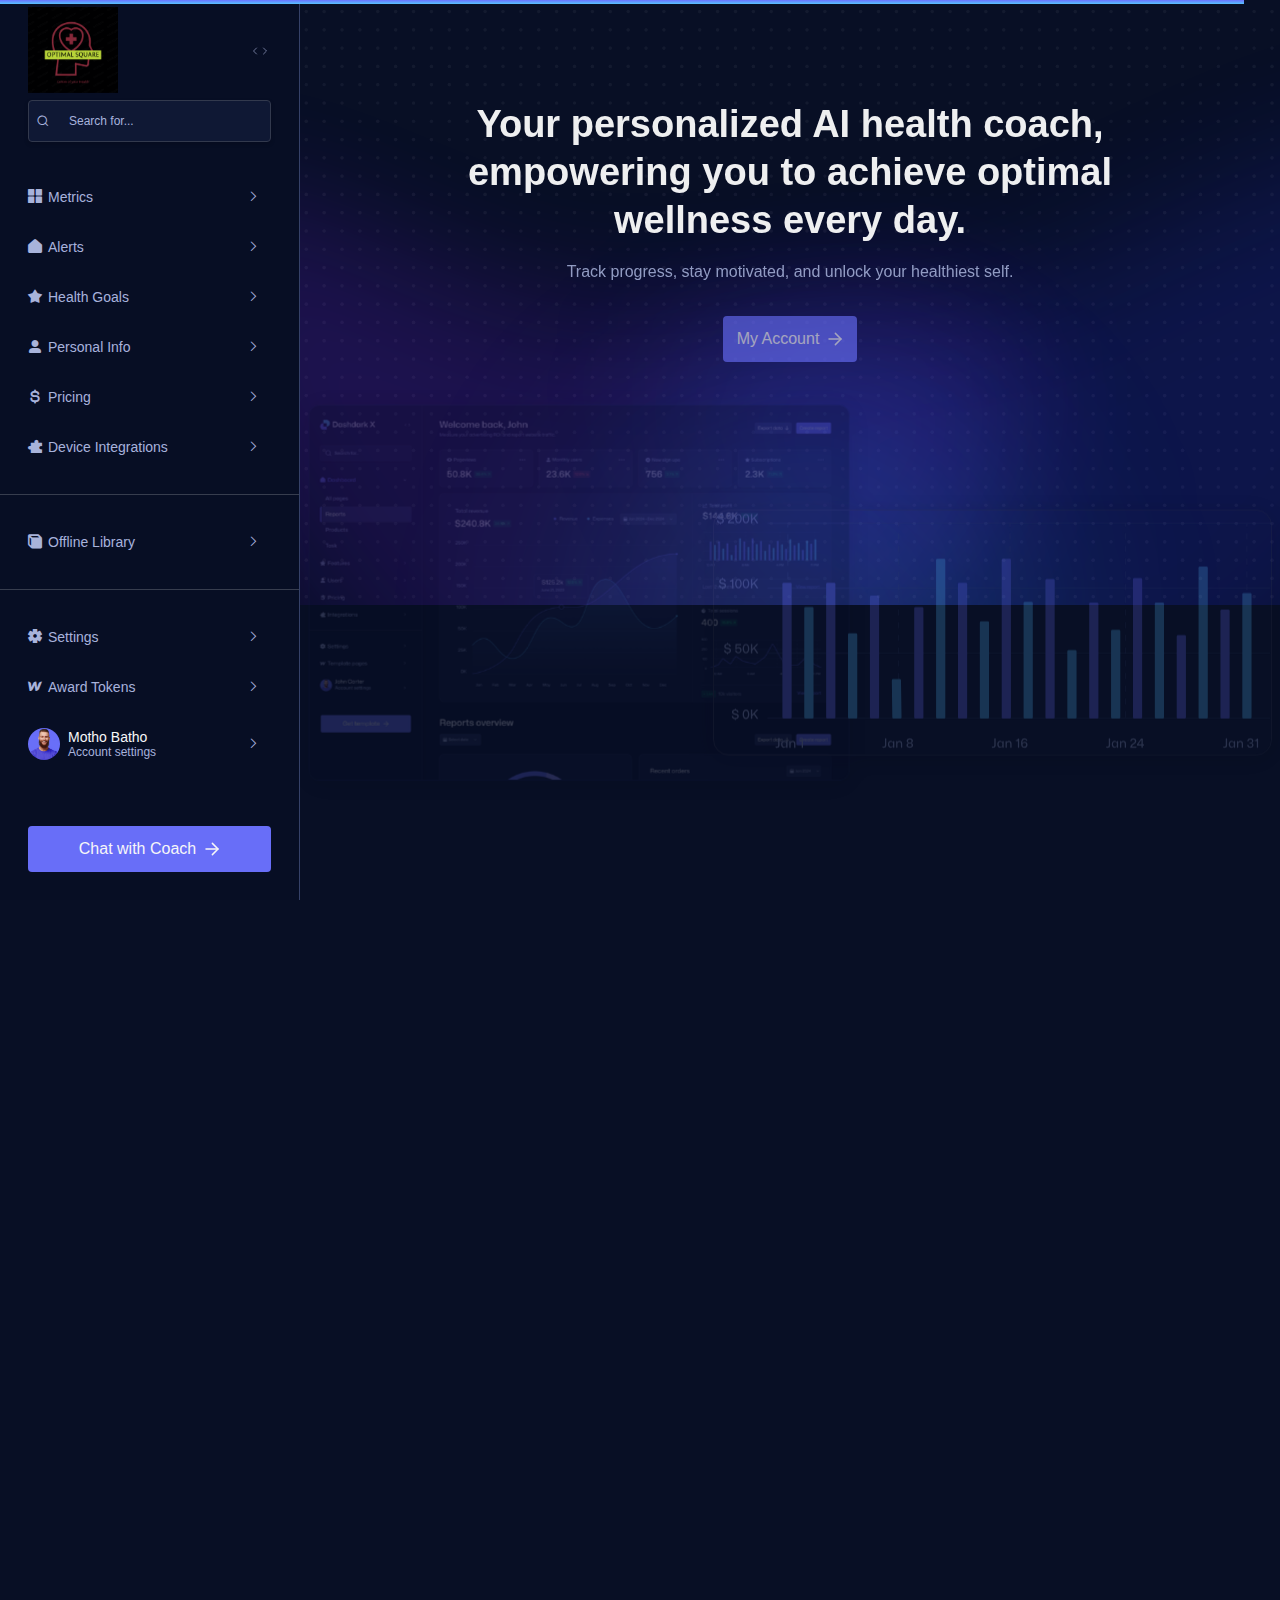
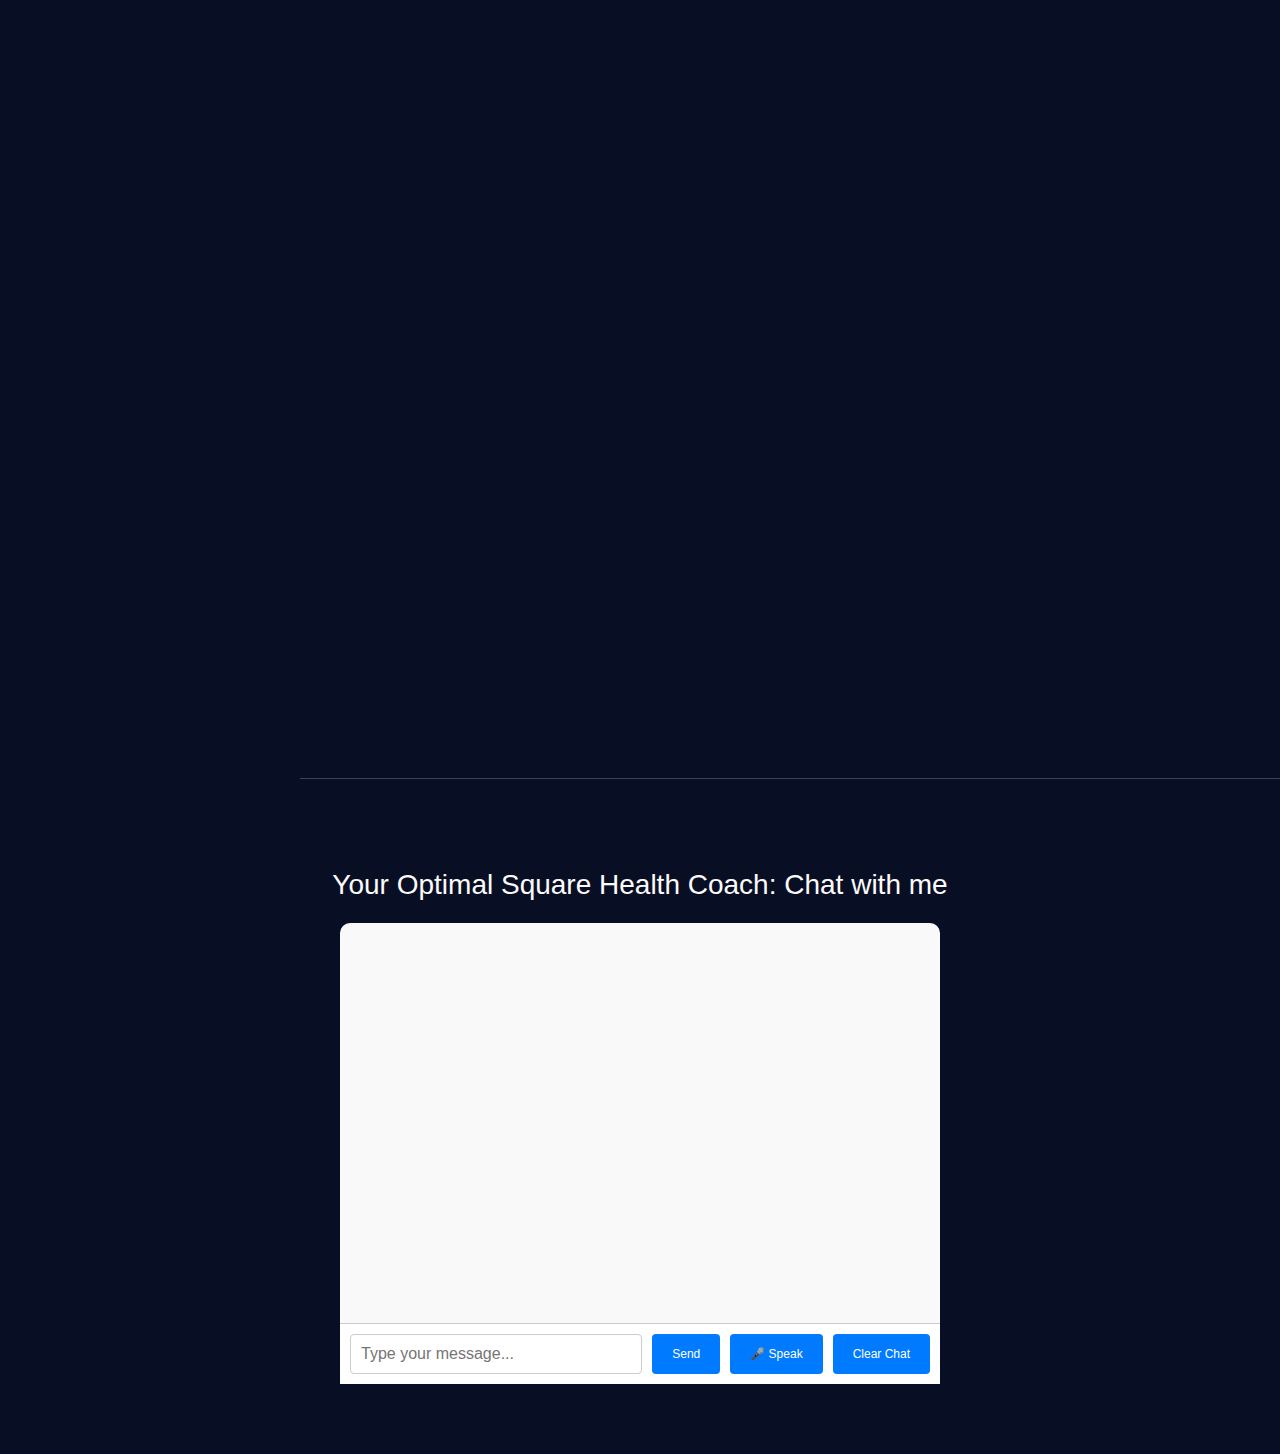
==== commit 4255b583: "Update home.html" ====
--- a/home.html
+++ b/home.html
@@ -123,7 +123,7 @@
                             { keywords: ["sleep", "rest", "insomnia"], answer: "To improve sleep, maintain a regular sleep schedule, avoid caffeine before bed, and try relaxing activities such as meditation or reading. If you're still having trouble sleeping, we can discuss your habits further." },
                 
                             // Nutrition and Healthy Eating
-                            { keywords: ["nutrition", "healthy eating", "balanced diet"], answer: "A balanced diet includes plenty of fruits, vegetables, whole grains, lean proteins, and healthy fats. Colorful meals help ensure you get a variety of nutrients. I can suggest a healthy meal plan if you'd like." },
+                            { keywords: ["nutrition", "healthy eating", "balanced diet", "diet"], answer: "A balanced diet includes plenty of fruits, vegetables, whole grains, lean proteins, and healthy fats. Colorful meals help ensure you get a variety of nutrients. I can suggest a healthy meal plan if you'd like." },
                 
                             // Mental Health and Stress
                             { keywords: ["stress", "overwhelmed", "feeling anxious"], answer: "Stress can be tough, but managing it is key to maintaining good health. Practice deep breathing, engage in regular physical activity, and make time for hobbies that relax you. Would you like a guided meditation or tips on reducing anxiety?" },
@@ -135,10 +135,10 @@
                 
                             // Preventive Care and Immunizations
                             { keywords: ["vaccination", "immunization", "flu shot"], answer: "Vaccines are an important part of preventive health care. Ensure you're up-to-date on recommended vaccines, such as the flu shot, COVID-19 booster, and others depending on your age. Would you like more information on vaccine schedules or recommendations?" },
-                            { keywords: ["immune system", "boost immunity", "fight off illness"], answer: "Support your immune system with a balanced diet rich in vitamins and minerals, especially vitamin C, D, and zinc. Stay active, get enough sleep, and manage stress. Would you like tips for immune-boosting smoothies or foods?" },
+                            { keywords: ["immune system", "boost immunity", "ill"], answer: "Support your immune system with a balanced diet rich in vitamins and minerals, especially vitamin C, D, and zinc. Stay active, get enough sleep, and manage stress. Would you like tips for immune-boosting smoothies or foods?" },
                 
                             // Weight Management and Physical Health
-                            { keywords: ["weight loss", "calorie deficit", "losing weight", "lose weight"], answer: "For healthy weight loss, focus on a balanced diet and regular physical activity. Aim for a calorie deficit, but don't drastically cut calories. Let's break down your current habits and set a realistic goal for the next few weeks. Would you like help tracking your meals or activity?" },
+                            { keywords: ["weight loss", "calorie deficit", "losing weight", "lose weight", "obesity"], answer: "For healthy weight loss, focus on a balanced diet and regular physical activity. Aim for a calorie deficit, but don't drastically cut calories. Let's break down your current habits and set a realistic goal for the next few weeks. Would you like help tracking your meals or activity?" },
                             { keywords: ["weight gain", "muscle building", "healthy weight gain", "gain weight"], answer: "To gain weight, focus on nutrient-dense foods that are rich in healthy fats, proteins, and carbs. Incorporate strength training exercises to build muscle. Need help designing a weight-gain meal plan or exercise routine?" },
                 
                             // First Aid and Injury Management
@@ -263,4 +263,4 @@
                 
 
                
-                    +                    
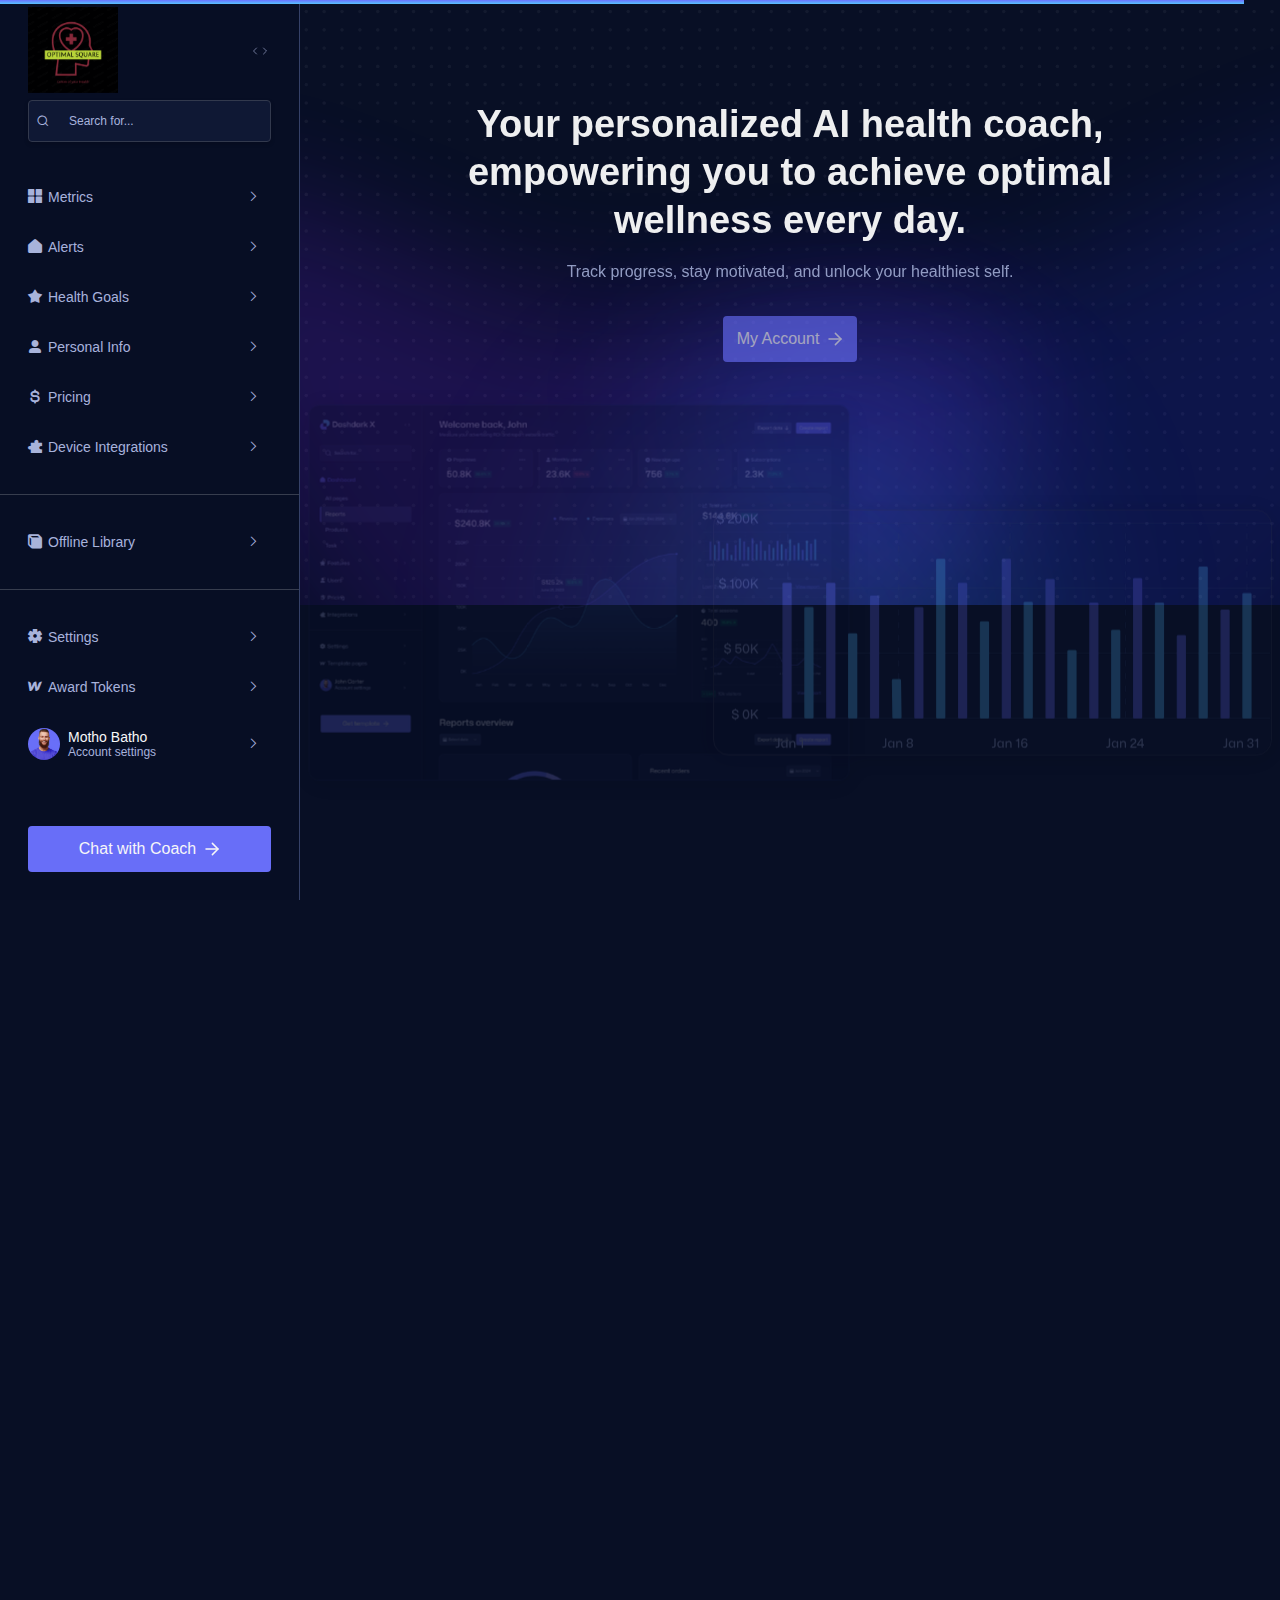
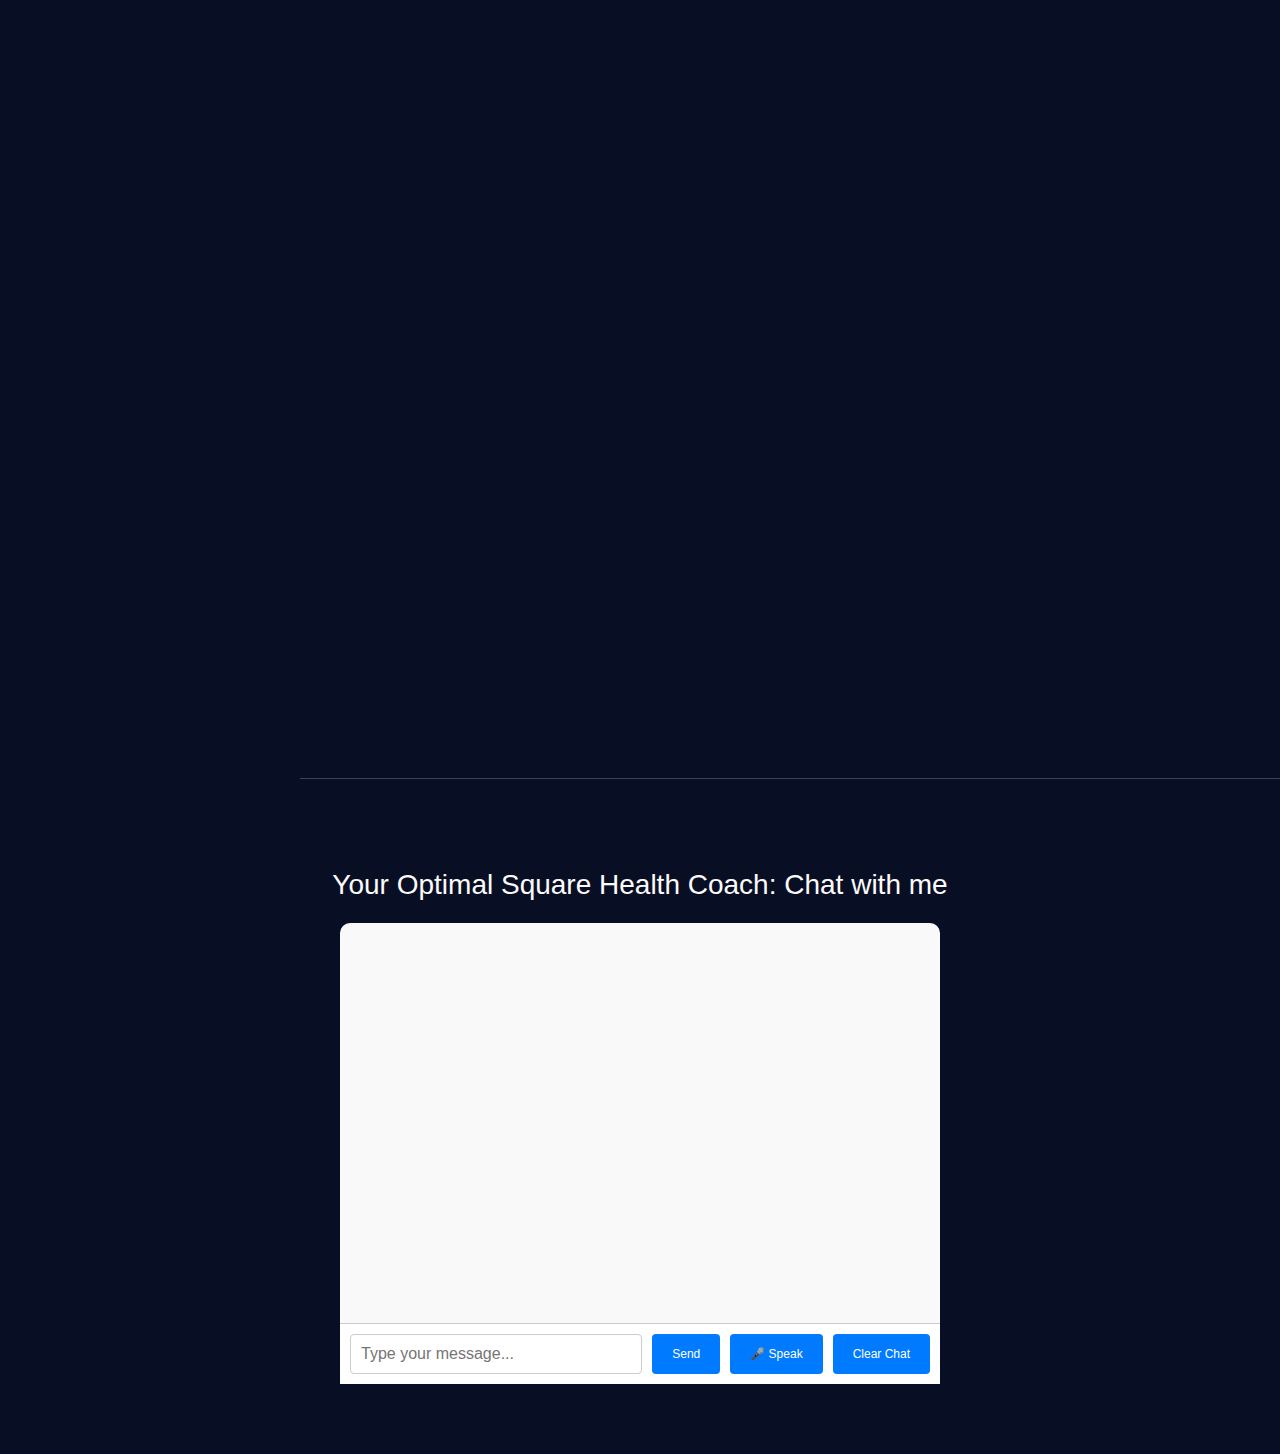
==== commit 04d948d3: "Update home.html" ====
--- a/home.html
+++ b/home.html
@@ -5,7 +5,7 @@
  </style>
 					<link href="css/style.css" rel="stylesheet" type="text/css"/>
 					<script type="text/javascript" src="js/script.js"></script>
-				</head><body><div style="opacity:0" class="page-wrapper"><div data-w-id="8902ab60-ff18-1ad1-7b19-201b504196ac" data-animation="over-right" data-collapse="medium" data-duration="400" data-easing="ease" data-easing2="ease" role="banner" class="sidebar-wrapper w-nav"><div class="overflow-hidden"><div class="sidebar-logo-section-container"><a href="/" aria-current="page" class="sidebar-logo-link w-nav-brand w--current"><img src="images/optimalsquare.png" loading="eager" width="90" sizes="(max-width: 767px) 100vw, 90px" alt="" srcset="images/optimalsquare-p-500.png 500w, images/optimalsquare.png 607w"/></a><div data-w-id="8902ab60-ff18-1ad1-7b19-201b504196b1" class="sidebar-collapsed-icon-btn-wrapper"><div class="sidebar-collapsed-icon-btn"><img src="images/sidebar-icon-dashdark-webflow-template.svg" loading="eager" alt="Dashdark X Webflow Template - Icon"/></div></div><div data-w-id="8902ab60-ff18-1ad1-7b19-201b504196b4" class="sidebar-collapse-icon-container"><img src="images/sidebar-collapse-icon-dashdark-webflow-template.svg" loading="eager" alt=""/></div></div><div class="sidebar-collapsed-divider"></div><form action="/search" class="sidebar-search-wrapper w-form"><input class="input icon-inside-left w-input" maxlength="256" name="query" placeholder="Search for..." type="search" id="search" required=""/><input type="submit" class="btn-inside-input-left w-button" value=""/></form><div class="position-relative---z-index-1 logo-and-icon-mobile-container"><nav role="navigation" class="sidebar-menu-container w-nav-menu"><div class="sidebar-menu-collapsed-overlay"></div><div data-hover="false" data-delay="0" data-w-id="8902ab60-ff18-1ad1-7b19-201b504196bd" class="dropdown-wrapper sidebar-dropdown w-dropdown"><div class="dropdown-toggle sidebar-dropdown w-dropdown-toggle"><div class="flex"><div class="dashdark-custom-icon sidebar-link-icon"></div><div class="text-200 sidebar-dropdown-text">Metrics</div></div><div class="line-rounded-icon sidebar-dropdown-arrow"></div></div><nav class="sidebar-dropdown-list-wrapper w-dropdown-list"><div class="sidebar-dropdown-inner-wrapper"><a href="#" class="sidebar-dropdown-link w-dropdown-link">Daily Overview</a><a href="#" class="sidebar-dropdown-link w-dropdown-link">Progress Trends</a><a href="#" class="sidebar-dropdown-link w-dropdown-link">Custom Tracking</a></div></nav></div><div data-hover="false" data-delay="0" data-w-id="8902ab60-ff18-1ad1-7b19-201b504196ce" class="dropdown-wrapper sidebar-dropdown w-dropdown"><div class="dropdown-toggle sidebar-dropdown w-dropdown-toggle"><div class="flex"><div class="dashdark-custom-icon sidebar-link-icon"></div><div class="text-200 sidebar-dropdown-text">Alerts</div></div><div class="line-rounded-icon sidebar-dropdown-arrow"></div></div><nav class="sidebar-dropdown-list-wrapper w-dropdown-list"><div class="sidebar-dropdown-inner-wrapper"><a href="#" class="sidebar-dropdown-link w-dropdown-link">Sleep</a><a href="#" class="sidebar-dropdown-link w-dropdown-link">Hydration</a><a href="#" class="sidebar-dropdown-link w-dropdown-link">Workouts</a><a href="#" class="sidebar-dropdown-link w-dropdown-link">Diet</a></div></nav></div><div data-hover="false" data-delay="0" data-w-id="8902ab60-ff18-1ad1-7b19-201b504196e1" class="dropdown-wrapper sidebar-dropdown w-dropdown"><div class="dropdown-toggle sidebar-dropdown w-dropdown-toggle"><div class="flex"><div class="dashdark-custom-icon sidebar-link-icon"></div><div class="text-200 sidebar-dropdown-text">Health Goals</div></div><div class="line-rounded-icon sidebar-dropdown-arrow"></div></div><nav class="sidebar-dropdown-list-wrapper w-dropdown-list"><div class="sidebar-dropdown-inner-wrapper"><a href="#" class="sidebar-dropdown-link w-dropdown-link">Set New Goal</a><a href="#" class="sidebar-dropdown-link w-dropdown-link">Track Progress</a><a href="#" class="sidebar-dropdown-link w-dropdown-link">Completed Goals</a><a href="#" class="sidebar-dropdown-link w-dropdown-link">Adjust Goals</a></div></nav></div><div data-hover="false" data-delay="0" data-w-id="8902ab60-ff18-1ad1-7b19-201b504196fe" class="dropdown-wrapper sidebar-dropdown w-dropdown"><div class="dropdown-toggle sidebar-dropdown w-dropdown-toggle"><div class="flex"><div class="dashdark-custom-icon sidebar-link-icon"></div><div class="text-200 sidebar-dropdown-text">Personal Info</div></div><div class="line-rounded-icon sidebar-dropdown-arrow"></div></div><nav class="sidebar-dropdown-list-wrapper w-dropdown-list"><div class="sidebar-dropdown-inner-wrapper"><a href="#" class="sidebar-dropdown-link w-dropdown-link">Edit Personal Details</a><a href="#" class="sidebar-dropdown-link w-dropdown-link">Health Information</a><a href="#" class="sidebar-dropdown-link w-dropdown-link">Linked Devices</a><a href="#" class="sidebar-dropdown-link w-dropdown-link">Preferences</a></div></nav></div><div data-hover="false" data-delay="0" data-w-id="8902ab60-ff18-1ad1-7b19-201b50419711" class="dropdown-wrapper sidebar-dropdown w-dropdown"><div class="dropdown-toggle sidebar-dropdown w-dropdown-toggle"><div class="flex"><div class="dashdark-custom-icon sidebar-link-icon"></div><div class="text-200 sidebar-dropdown-text">Pricing</div></div><div class="line-rounded-icon sidebar-dropdown-arrow"></div></div><nav class="sidebar-dropdown-list-wrapper w-dropdown-list"><div class="sidebar-dropdown-inner-wrapper"><a href="#" class="sidebar-dropdown-link w-dropdown-link">Compare Plans</a><a href="#" class="sidebar-dropdown-link w-dropdown-link">Subscription Details</a><a href="#" class="sidebar-dropdown-link w-dropdown-link">Discounts &amp; Offers</a><a href="#" class="sidebar-dropdown-link w-dropdown-link">Billing History</a></div></nav></div><div data-hover="false" data-delay="0" data-w-id="8902ab60-ff18-1ad1-7b19-201b50419726" class="dropdown-wrapper sidebar-dropdown w-dropdown"><div class="dropdown-toggle sidebar-dropdown w-dropdown-toggle"><div class="flex"><div class="dashdark-custom-icon sidebar-link-icon"></div><div class="text-200 sidebar-dropdown-text">Device Integrations</div></div><div class="line-rounded-icon sidebar-dropdown-arrow"></div></div><nav class="sidebar-dropdown-list-wrapper w-dropdown-list"><div class="sidebar-dropdown-inner-wrapper"><a href="#" class="sidebar-dropdown-link w-dropdown-link">Connect New Device</a><a href="#" class="sidebar-dropdown-link w-dropdown-link">Manage Devices</a><a href="#" class="sidebar-dropdown-link w-dropdown-link">Device Settings</a></div></nav></div><div class="sidebar-divider"></div><div data-hover="false" data-delay="0" data-w-id="8902ab60-ff18-1ad1-7b19-201b50419738" class="dropdown-wrapper sidebar-dropdown w-dropdown"><div class="dropdown-toggle sidebar-dropdown w-dropdown-toggle"><div class="flex"><div class="dashdark-custom-icon sidebar-link-icon"></div><div class="text-200 sidebar-dropdown-text">Offline Library</div></div><div class="line-rounded-icon sidebar-dropdown-arrow"></div></div><nav class="sidebar-dropdown-list-wrapper w-dropdown-list"><div class="sidebar-dropdown-inner-wrapper"><a href="#" class="sidebar-dropdown-link icon-left w-inline-block"><img src="images/buttons-component-icon-small-dashdark-webflow-template.svg" loading="eager" alt="Buttons - Dashdark X Webflow Template" class="max-w-20px"/><div>Health Guides</div></a><a href="#" class="sidebar-dropdown-link icon-left w-inline-block"><img src="images/badges-component-icon-dashdark-webflow-template.svg" loading="eager" alt="Badges - Dashdark X Webflow Template" class="max-w-20px"/><div>Meditation &amp; Relaxation</div></a><a href="#" class="sidebar-dropdown-link icon-left w-inline-block"><img src="images/dropdowns-component-icon-dashdark-webflow-template.svg" loading="eager" alt="Dropdowns - Dashdark X Webflow Template" class="max-w-20px"/><div>Nutrition Plans</div></a><a href="#" class="sidebar-dropdown-link icon-left w-inline-block"><img src="images/cards-component-icon-dashdark-webflow-template.svg" loading="eager" alt="Cards - Dashdark X Webflow Template" class="max-w-20px"/><div>Workout Routines</div></a><a href="Motho Batho-progress report.pdf" class="sidebar-dropdown-link icon-left w-inline-block"><img src="images/layout-component-icon-dashdark-webflow-template.svg" loading="eager" alt="Layout - Dashdark X Webflow Template" class="max-w-20px"/><div>Progress Reports</div></a></div></nav></div><div class="sidebar-divider"></div><div data-hover="false" data-delay="0" data-w-id="8902ab60-ff18-1ad1-7b19-201b50419758" class="dropdown-wrapper sidebar-dropdown w-dropdown"><div class="dropdown-toggle sidebar-dropdown w-dropdown-toggle"><div class="flex"><div class="dashdark-custom-icon sidebar-link-icon"></div><div class="text-200 sidebar-dropdown-text">Settings</div></div><div class="line-rounded-icon sidebar-dropdown-arrow"></div></div><nav class="sidebar-dropdown-list-wrapper w-dropdown-list"><div class="sidebar-dropdown-inner-wrapper"><a href="#" class="sidebar-dropdown-link w-dropdown-link">Account Settings</a><a href="#" class="sidebar-dropdown-link w-dropdown-link">Notifications</a><a href="#" class="sidebar-dropdown-link w-dropdown-link">Privacy &amp; Security</a><a href="#" class="sidebar-dropdown-link w-dropdown-link">Language &amp; Region</a></div></nav></div><div data-hover="false" data-delay="0" data-w-id="8902ab60-ff18-1ad1-7b19-201b5041976b" class="dropdown-wrapper sidebar-dropdown w-dropdown"><div class="dropdown-toggle sidebar-dropdown w-dropdown-toggle"><div class="flex"><div class="dashdark-custom-icon sidebar-link-icon"></div><div class="text-200 sidebar-dropdown-text">Award Tokens</div></div><div class="line-rounded-icon sidebar-dropdown-arrow"></div></div><nav class="sidebar-dropdown-list-wrapper w-dropdown-list"><div class="sidebar-dropdown-inner-wrapper"><a href="#" class="sidebar-dropdown-link w-dropdown-link">Health Milestones</a><a href="#" class="sidebar-dropdown-link w-dropdown-link">Daily Challenges</a><a href="#" class="sidebar-dropdown-link w-dropdown-link">Progress Rewards</a><a href="#" class="sidebar-dropdown-link w-dropdown-link">Referral Rewards</a></div></nav></div><div data-hover="false" data-delay="0" data-w-id="8902ab60-ff18-1ad1-7b19-201b5041977e" class="dropdown-wrapper sidebar-dropdown w-dropdown"><div class="dropdown-toggle sidebar-dropdown w-dropdown-toggle"><div class="flex align-center gap-column-8px"><img src="images/john-carter-sidebar-avatar-dashdark-webflow-ecommerce-template.jpg" loading="eager" sizes="(max-width: 767px) 100vw, (max-width: 1439px) 32px, (max-width: 1919px) 2vw, 32px" srcset="images/john-carter-sidebar-avatar-dashdark-webflow-ecommerce-template-p-500.jpg 500w, images/john-carter-sidebar-avatar-dashdark-webflow-ecommerce-template.jpg 600w" alt="John Carter - Dashdark X Webflow Template" class="avatar-circle _01"/><div class="sidebar-user-text-container"><div class="text-200 sidebar-dropdown-text color-neutral-100">Motho Batho</div><div class="text-100 sidebar-dropdown-text color-neutral-400">Account settings</div></div></div><div class="line-rounded-icon sidebar-dropdown-arrow"></div></div><nav class="sidebar-dropdown-list-wrapper sidebar-account-settings-list w-dropdown-list"><div class="flex-vertical"><div class="grid-1-column gap-row-16px"><a id="w-node-_8902ab60-ff18-1ad1-7b19-201b5041978c-504196ac" href="#" class="font-icon-left-link w-inline-block"><div class="dashdark-custom-icon"></div><div class="text-100 medium">View profile</div></a><a id="w-node-_8902ab60-ff18-1ad1-7b19-201b50419791-504196ac" href="#" class="font-icon-left-link w-inline-block"><div class="dashdark-custom-icon"></div><div class="text-100 medium">Profile settings</div></a><a id="w-node-_8902ab60-ff18-1ad1-7b19-201b50419796-504196ac" href="#" class="font-icon-left-link w-inline-block"><div class="dashdark-custom-icon"></div><div class="text-100 medium">Notifications</div></a></div><div class="sidebar-account-settings-divider"></div><div class="grid-1-column gap-row-16px"><a id="w-node-_8902ab60-ff18-1ad1-7b19-201b5041979d-504196ac" href="#" class="font-icon-left-link w-inline-block"><div class="dashdark-custom-icon"></div><div class="text-100 medium">Help center</div></a><a id="w-node-_8902ab60-ff18-1ad1-7b19-201b504197a2-504196ac" href="#" class="font-icon-left-link w-inline-block"><div class="dashdark-custom-icon"></div><div class="text-100 medium">Support</div></a><a id="w-node-_8902ab60-ff18-1ad1-7b19-201b504197a7-504196ac" href="#" class="font-icon-left-link color-red-300 w-inline-block"><div class="dashdark-custom-icon"></div><div class="text-100 medium">Log out</div></a></div></div></nav></div><div class="sidebar-btn-wrapper"><div data-w-id="8902ab60-ff18-1ad1-7b19-201b504197ad" class="flex-vertical"><a href="#bottom" class="btn-primary large w-inline-block"><div class="flex-horizontal gap-column-8px"><div>Chat with Coach </div><img src="images/btn-arrow-right-dashdark-webflow-template.svg" loading="eager" alt="" class="btn-icon-right max-h-16px"/></div></a></div></div></nav><img src="images/optimalsquare.png" loading="eager" width="72" sizes="72px" alt="" srcset="images/optimalsquare-p-500.png 500w, images/optimalsquare.png 607w"/><div class="hamburger-menu-wrapper w-nav-button"><div class="sidebar-mobile-menu-icon-wrapper"><img src="images/sidebar-mobile-collapse-icon-left-dashdark-webflow-template.svg" loading="eager" width="12" alt="" class="sidebar-mobile-menu-icon left"/><img src="images/sidebar-mobile-collapse-icon-right-dashdark-webflow-template.svg" loading="eager" alt="" class="sidebar-mobile-menu-icon right"/></div></div></div></div></div><div class="dashboard-main-section"><div class="sidebar-spacer"></div><div class="dashboard-content"><div class="dashboard-main-content sales-page"><div class="container-default w-container"><div class="mg-bottom-140px"><div class="text-center mg-bottom-48px"><div class="inner-container _764px center"><h1 data-w-id="8f1442fd-5729-fb94-cef7-96c4c4b9f370" style="opacity:0" class="display-2">Your personalized AI health coach, empowering you to achieve optimal wellness every day.</h1><p data-w-id="10e46652-5b20-ff4a-1583-24819cbe6c9e" style="opacity:0" class="paragraph-large mg-bottom-32px">Track progress, stay motivated, and unlock your healthiest self.</p><div data-w-id="eaa9b713-2916-3c9d-d7ef-5e38f5e44a70" style="opacity:0"><a href="index.html" class="btn-primary large w-inline-block"><div class="flex-horizontal gap-column-8px"><div>My Account</div><img src="images/btn-arrow-right-dashdark-webflow-template.svg" loading="eager" alt="" class="btn-icon-right max-h-16px"/></div></a></div></div></div><div data-w-id="d6462bc4-1377-95de-75e5-1ac7ec9ba3ff" style="opacity:0" class="sales-home-hero-images-container"><img src="images/sales-home-hero-image-left-dashdark-webflow-template.png" loading="eager" sizes="(max-width: 479px) 68vw, (max-width: 991px) 54vw, (max-width: 1439px) 43vw, (max-width: 1919px) 606.675048828125px, 32vw" srcset="images/sales-home-hero-image-left-dashdark-webflow-template-p-500.png 500w, images/sales-home-hero-image-left-dashdark-webflow-template-p-800.png 800w, images/sales-home-hero-image-left-dashdark-webflow-template-p-1080.png 1080w, images/sales-home-hero-image-left-dashdark-webflow-template-p-1600.png 1600w, images/sales-home-hero-image-left-dashdark-webflow-template.png 2432w" alt="Bring The Power Of Webflow To React JS - Dashdark X Webflow Template" class="sales-home-hero-image-left"/><img src="images/total-profit-graph-dashdark-webflow-template.svg" loading="eager" alt="" class="sales-home-hero-image-right"/></div></div><div class="mg-bottom-180px"><div data-w-id="097d2f67-5d70-0a7b-4366-b5f9f6faf936" style="opacity:0" class="inner-container _310px center"><h3 class="display-3 text-center mg-bottom-24px">Your health insights, visualized for better daily decisions.</h3></div><div data-w-id="273c71fd-8738-7eb5-818f-10ca2c438a7f" style="opacity:0" class="mg-bottom-32px"><div class="w-layout-grid grid-3-columns _1-col-tablet gap-20px"><a id="w-node-fb514822-0e5c-02dc-94d8-e2e50efe10fb-efa49fcb" data-w-id="fb514822-0e5c-02dc-94d8-e2e50efe10fb" href="#" class="card sales-home-page w-inline-block"><div class="position-relative---z-index-1 overflow-hidden"><img src="images/dashdark-x-reports-page-dashboard-webflow-template.png" alt="Dashdark X - Reports Page - Dashboard Webflow Template" sizes="(max-width: 479px) 100vw, (max-width: 991px) 94vw, (max-width: 1439px) 24vw, 333.7250061035156px" srcset="images/dashdark-x-reports-page-dashboard-webflow-template-p-500.png 500w, images/dashdark-x-reports-page-dashboard-webflow-template-p-800.png 800w, images/dashdark-x-reports-page-dashboard-webflow-template.png 1344w" class="card-sales-home-image"/></div><div class="card-sales-home-content"><div class="text-400 medium">Progress - Reports</div><div class="text-300 medium color-accent-1">View</div></div></a><a id="w-node-_09a3907e-db4a-6ca5-b943-a8a4f5f0e60e-efa49fcb" data-w-id="09a3907e-db4a-6ca5-b943-a8a4f5f0e60e" href="#" class="card sales-home-page w-inline-block"><div class="position-relative---z-index-1 overflow-hidden"><img src="images/dashdark-x-products-page-dashboard-webflow-template.png" alt="Dashdark X - Products Page - Dashboard Webflow Template" sizes="(max-width: 479px) 100vw, (max-width: 991px) 94vw, (max-width: 1439px) 24vw, 333.7375183105469px" srcset="images/dashdark-x-products-page-dashboard-webflow-template-p-500.png 500w, images/dashdark-x-products-page-dashboard-webflow-template-p-800.png 800w, images/dashdark-x-products-page-dashboard-webflow-template.png 1344w" class="card-sales-home-image"/></div><div class="card-sales-home-content"><div class="text-400 medium">Updated Metrics</div><div class="text-300 medium color-accent-1">Input</div></div></a><a id="w-node-d35e68b7-ebbf-f6e8-59d5-aa67646aac86-efa49fcb" data-w-id="d35e68b7-ebbf-f6e8-59d5-aa67646aac86" href="#" target="_blank" class="card sales-home-page w-inline-block"><div class="position-relative---z-index-1 overflow-hidden"><img src="images/dashdark-x-pricing-page-dashboard-webflow-template.png" alt="Dashdark X - Pricing Page - Dashboard Webflow Template" sizes="(max-width: 479px) 100vw, (max-width: 991px) 94vw, (max-width: 1439px) 24vw, 333.7250061035156px" srcset="images/dashdark-x-pricing-page-dashboard-webflow-template-p-500.png 500w, images/dashdark-x-pricing-page-dashboard-webflow-template-p-800.png 800w, images/dashdark-x-pricing-page-dashboard-webflow-template.png 1344w" class="card-sales-home-image"/></div><div><div class="card-sales-home-content"><div class="text-400 medium">Pricing</div><div class="text-300 medium color-accent-1">Explore Plans</div></div></div></a></div></div><div data-w-id="9fbe39a0-31e8-3965-e6a5-80916ac83492" style="opacity:0" class="flex-horizontal position-relative---z-index-2"><a href="#bottom" class="btn-primary large w-inline-block"><div class="flex-horizontal gap-column-8px"><div>Chat with Coach</div><img src="images/btn-arrow-right-dashdark-webflow-template.svg" loading="eager" alt="" class="btn-icon-right max-h-16px"/></div></a></div></div><div class="mg-bottom-140px"></div><div class="mg-bottom-140px"><div data-w-id="f8b6bee1-ca81-920b-5257-187c563b5b8d" style="opacity:0" class="text-center mg-bottom-32px"><div class="inner-container _524px center"><h2 class="display-3 mg-bottom-8px">About Your Coach</h2></div></div><div class="inner-container _780px center"><div class="grid-3-columns _1-col-tablet mg-bottom-48px"><div id="w-node-_1f4d5c29-ae84-0413-9ab3-1abce938c990-efa49fcb" data-w-id="1f4d5c29-ae84-0413-9ab3-1abce938c990" style="opacity:0" class="card content-center---icon-top"><img src="images/design-icon-circle-dashdark-webflow-template.svg" loading="eager" alt="Design While You Develop - Dashdark X Webflow Template" class="mg-bottom-16px"/><h3 class="text-200 semibold mg-bottom-4px">Up-to-date medical insights</h3></div><div id="w-node-b2e761d3-29b8-b6f2-eaba-afac013b6e1a-efa49fcb" data-w-id="b2e761d3-29b8-b6f2-eaba-afac013b6e1a" style="opacity:0" class="card content-center---icon-top"><img src="images/interactions-icon-circle-dashdark-webflow-template.svg" loading="eager" alt="Build Powerful Interactions - Dashdark X Webflow Template" class="mg-bottom-16px"/><h3 class="text-200 semibold mg-bottom-4px">Powered by trusted sources</h3></div><div id="w-node-_8df3fbdc-988a-a7f9-360d-8705c0826f1a-efa49fcb" data-w-id="8df3fbdc-988a-a7f9-360d-8705c0826f1a" style="opacity:0" class="card content-center---icon-top"><img src="images/sync-icon-circle-dashdark-webflow-template.svg" loading="eager" alt="Sync In Real Time - Dashdark X Webflow Template" class="mg-bottom-16px"/><h3 class="text-200 semibold mg-bottom-4px">Personalized health guidance</h3></div></div></div></div><div><div data-w-id="ffdc2fad-2a4a-8d13-b978-3a5144bc00df" style="opacity:0" class="w-layout-grid grid-2-columns-2 _1-col-tablet"><a id="w-node-ffdc2fad-2a4a-8d13-b978-3a5144bc00e0-efa49fcb" href="#" class="card-cta buy-now w-inline-block"><div class="card-home-pages-wrapper"><div><img src="images/webflow-logo.svg" alt="" class="cta-square-logo"/><h2 class="color-neutral-601 mg-bottom-12px">Stay Informed, Stay Healthy</h2><p class="paragraph-large mg-bottom-32px color-neutral-100">Receive real-time alerts tailored to your goals, keeping you on track and motivated daily.</p><div class="btn-primary large white"><div class="flex-horizontal gap-column-8px"><div>Customize Your Alerts</div></div></div></div></div></a><a id="w-node-ffdc2fad-2a4a-8d13-b978-3a5144bc00eb-efa49fcb" href="#" class="card-cta buy-now white w-inline-block"><div class="card-home-pages-wrapper"><img src="images/brix-templates-logo-webfow-templates-brix-templates.svg" alt="BRIX Templates - Logo" class="cta-square-logo border"/><h2 class="mg-bottom-12px">Your Data, Secure and Private</h2><p class="paragraph-large mg-bottom-32px color-neutral-200">We prioritize your privacy with end-to-end encryption and strict data protection protocols.</p><div class="btn-primary large white"><div class="flex-horizontal gap-column-8px"><div>Privacy Policy</div></div></div></div></a></div></div></div><a data-w-id="7402b2a2-581f-82a7-7251-82a8b03dd15a" href="#" target="_blank" class="more-templates-badge-wrapper w-inline-block"><div class="more-templates-logo-wrapper"><img src="images/checkmark-neutral-100-dashdark-webflow-template.svg" loading="lazy" alt="" class="more-templates-logo"/><img src="images/webflow-logo.png" loading="lazy" alt="" class="more-templates-logo blur"/></div><div><p class="more-templates-p"><strong>Optimal Square</strong>‍<em><br/>Your Partner in Personalized Health and Wellness.</em></p></div><div class="more-templates-lottie" data-w-id="7402b2a2-581f-82a7-7251-82a8b03dd163" data-animation-type="lottie" data-src="images/notification-20dot.json" data-loop="1" data-direction="1" data-autoplay="1" data-is-ix2-target="0" data-renderer="svg" data-default-duration="2.5" data-duration="0"></div></a><img src="images/sales-home-hero-bg-dashdark-webflow-template.svg" loading="eager" alt="" class="sales-home-hero-bg-image"/></div><div class="dashboard-footer-wrapper"><div class="container-default w-container"></div></div></div></div></div><div class="loading-bar-wrapper"><div class="loading-bar"></div></div><script src="js/jquery.js" type="text/javascript"  ></script><script src="js/webflow-script.js" type="text/javascript"></script>
+				</head><body><div style="opacity:0" class="page-wrapper"><div data-w-id="8902ab60-ff18-1ad1-7b19-201b504196ac" data-animation="over-right" data-collapse="medium" data-duration="400" data-easing="ease" data-easing2="ease" role="banner" class="sidebar-wrapper w-nav"><div class="overflow-hidden"><div class="sidebar-logo-section-container"><a href="/" aria-current="page" class="sidebar-logo-link w-nav-brand w--current"><img src="images/optimalsquare.png" loading="eager" width="90" sizes="(max-width: 767px) 100vw, 90px" alt="" srcset="images/optimalsquare-p-500.png 500w, images/optimalsquare.png 607w"/></a><div data-w-id="8902ab60-ff18-1ad1-7b19-201b504196b1" class="sidebar-collapsed-icon-btn-wrapper"><div class="sidebar-collapsed-icon-btn"><img src="images/sidebar-icon-dashdark-webflow-template.svg" loading="eager" alt="Dashdark X Webflow Template - Icon"/></div></div><div data-w-id="8902ab60-ff18-1ad1-7b19-201b504196b4" class="sidebar-collapse-icon-container"><img src="images/sidebar-collapse-icon-dashdark-webflow-template.svg" loading="eager" alt=""/></div></div><div class="sidebar-collapsed-divider"></div><form action="/search" class="sidebar-search-wrapper w-form"><input class="input icon-inside-left w-input" maxlength="256" name="query" placeholder="Search for..." type="search" id="search" required=""/><input type="submit" class="btn-inside-input-left w-button" value=""/></form><div class="position-relative---z-index-1 logo-and-icon-mobile-container"><nav role="navigation" class="sidebar-menu-container w-nav-menu"><div class="sidebar-menu-collapsed-overlay"></div><div data-hover="false" data-delay="0" data-w-id="8902ab60-ff18-1ad1-7b19-201b504196bd" class="dropdown-wrapper sidebar-dropdown w-dropdown"><div class="dropdown-toggle sidebar-dropdown w-dropdown-toggle"><div class="flex"><div class="dashdark-custom-icon sidebar-link-icon"></div><div class="text-200 sidebar-dropdown-text">Metrics</div></div><div class="line-rounded-icon sidebar-dropdown-arrow"></div></div><nav class="sidebar-dropdown-list-wrapper w-dropdown-list"><div class="sidebar-dropdown-inner-wrapper"><a href="#" class="sidebar-dropdown-link w-dropdown-link">Daily Overview</a><a href="#" class="sidebar-dropdown-link w-dropdown-link">Progress Trends</a><a href="#" class="sidebar-dropdown-link w-dropdown-link">Custom Tracking</a></div></nav></div><div data-hover="false" data-delay="0" data-w-id="8902ab60-ff18-1ad1-7b19-201b504196ce" class="dropdown-wrapper sidebar-dropdown w-dropdown"><div class="dropdown-toggle sidebar-dropdown w-dropdown-toggle"><div class="flex"><div class="dashdark-custom-icon sidebar-link-icon"></div><div class="text-200 sidebar-dropdown-text">Alerts</div></div><div class="line-rounded-icon sidebar-dropdown-arrow"></div></div><nav class="sidebar-dropdown-list-wrapper w-dropdown-list"><div class="sidebar-dropdown-inner-wrapper"><a href="#" class="sidebar-dropdown-link w-dropdown-link">Sleep</a><a href="#" class="sidebar-dropdown-link w-dropdown-link">Hydration</a><a href="#" class="sidebar-dropdown-link w-dropdown-link">Workouts</a><a href="#" class="sidebar-dropdown-link w-dropdown-link">Diet</a></div></nav></div><div data-hover="false" data-delay="0" data-w-id="8902ab60-ff18-1ad1-7b19-201b504196e1" class="dropdown-wrapper sidebar-dropdown w-dropdown"><div class="dropdown-toggle sidebar-dropdown w-dropdown-toggle"><div class="flex"><div class="dashdark-custom-icon sidebar-link-icon"></div><div class="text-200 sidebar-dropdown-text">Health Goals</div></div><div class="line-rounded-icon sidebar-dropdown-arrow"></div></div><nav class="sidebar-dropdown-list-wrapper w-dropdown-list"><div class="sidebar-dropdown-inner-wrapper"><a href="#" class="sidebar-dropdown-link w-dropdown-link">Set New Goal</a><a href="#" class="sidebar-dropdown-link w-dropdown-link">Track Progress</a><a href="#" class="sidebar-dropdown-link w-dropdown-link">Completed Goals</a><a href="#" class="sidebar-dropdown-link w-dropdown-link">Adjust Goals</a></div></nav></div><div data-hover="false" data-delay="0" data-w-id="8902ab60-ff18-1ad1-7b19-201b504196fe" class="dropdown-wrapper sidebar-dropdown w-dropdown"><div class="dropdown-toggle sidebar-dropdown w-dropdown-toggle"><div class="flex"><div class="dashdark-custom-icon sidebar-link-icon"></div><div class="text-200 sidebar-dropdown-text">Personal Info</div></div><div class="line-rounded-icon sidebar-dropdown-arrow"></div></div><nav class="sidebar-dropdown-list-wrapper w-dropdown-list"><div class="sidebar-dropdown-inner-wrapper"><a href="#" class="sidebar-dropdown-link w-dropdown-link">Edit Personal Details</a><a href="#" class="sidebar-dropdown-link w-dropdown-link">Health Information</a><a href="#" class="sidebar-dropdown-link w-dropdown-link">Linked Devices</a><a href="#" class="sidebar-dropdown-link w-dropdown-link">Preferences</a></div></nav></div><div data-hover="false" data-delay="0" data-w-id="8902ab60-ff18-1ad1-7b19-201b50419711" class="dropdown-wrapper sidebar-dropdown w-dropdown"><div class="dropdown-toggle sidebar-dropdown w-dropdown-toggle"><div class="flex"><div class="dashdark-custom-icon sidebar-link-icon"></div><div class="text-200 sidebar-dropdown-text">Pricing</div></div><div class="line-rounded-icon sidebar-dropdown-arrow"></div></div><nav class="sidebar-dropdown-list-wrapper w-dropdown-list"><div class="sidebar-dropdown-inner-wrapper"><a href="#" class="sidebar-dropdown-link w-dropdown-link">Compare Plans</a><a href="#" class="sidebar-dropdown-link w-dropdown-link">Subscription Details</a><a href="#" class="sidebar-dropdown-link w-dropdown-link">Discounts &amp; Offers</a><a href="#" class="sidebar-dropdown-link w-dropdown-link">Billing History</a></div></nav></div><div data-hover="false" data-delay="0" data-w-id="8902ab60-ff18-1ad1-7b19-201b50419726" class="dropdown-wrapper sidebar-dropdown w-dropdown"><div class="dropdown-toggle sidebar-dropdown w-dropdown-toggle"><div class="flex"><div class="dashdark-custom-icon sidebar-link-icon"></div><div class="text-200 sidebar-dropdown-text">Device Integrations</div></div><div class="line-rounded-icon sidebar-dropdown-arrow"></div></div><nav class="sidebar-dropdown-list-wrapper w-dropdown-list"><div class="sidebar-dropdown-inner-wrapper"><a href="#" class="sidebar-dropdown-link w-dropdown-link">Connect New Device</a><a href="#" class="sidebar-dropdown-link w-dropdown-link">Manage Devices</a><a href="#" class="sidebar-dropdown-link w-dropdown-link">Device Settings</a></div></nav></div><div class="sidebar-divider"></div><div data-hover="false" data-delay="0" data-w-id="8902ab60-ff18-1ad1-7b19-201b50419738" class="dropdown-wrapper sidebar-dropdown w-dropdown"><div class="dropdown-toggle sidebar-dropdown w-dropdown-toggle"><div class="flex"><div class="dashdark-custom-icon sidebar-link-icon"></div><div class="text-200 sidebar-dropdown-text">Offline Library</div></div><div class="line-rounded-icon sidebar-dropdown-arrow"></div></div><nav class="sidebar-dropdown-list-wrapper w-dropdown-list"><div class="sidebar-dropdown-inner-wrapper"><a href="#" class="sidebar-dropdown-link icon-left w-inline-block"><img src="images/buttons-component-icon-small-dashdark-webflow-template.svg" loading="eager" alt="Buttons - Dashdark X Webflow Template" class="max-w-20px"/><div>Health Guides</div></a><a href="#" class="sidebar-dropdown-link icon-left w-inline-block"><img src="images/badges-component-icon-dashdark-webflow-template.svg" loading="eager" alt="Badges - Dashdark X Webflow Template" class="max-w-20px"/><div>Meditation &amp; Relaxation</div></a><a href="#" class="sidebar-dropdown-link icon-left w-inline-block"><img src="images/dropdowns-component-icon-dashdark-webflow-template.svg" loading="eager" alt="Dropdowns - Dashdark X Webflow Template" class="max-w-20px"/><div>Nutrition Plans</div></a><a href="#" class="sidebar-dropdown-link icon-left w-inline-block"><img src="images/cards-component-icon-dashdark-webflow-template.svg" loading="eager" alt="Cards - Dashdark X Webflow Template" class="max-w-20px"/><div>Workout Routines</div></a><a href="Motho Batho-progress report.pdf" target="_blank" class="sidebar-dropdown-link icon-left w-inline-block"><img src="images/layout-component-icon-dashdark-webflow-template.svg" loading="eager" alt="Layout - Dashdark X Webflow Template" class="max-w-20px"/><div>Progress Reports</div></a></div></nav></div><div class="sidebar-divider"></div><div data-hover="false" data-delay="0" data-w-id="8902ab60-ff18-1ad1-7b19-201b50419758" class="dropdown-wrapper sidebar-dropdown w-dropdown"><div class="dropdown-toggle sidebar-dropdown w-dropdown-toggle"><div class="flex"><div class="dashdark-custom-icon sidebar-link-icon"></div><div class="text-200 sidebar-dropdown-text">Settings</div></div><div class="line-rounded-icon sidebar-dropdown-arrow"></div></div><nav class="sidebar-dropdown-list-wrapper w-dropdown-list"><div class="sidebar-dropdown-inner-wrapper"><a href="#" class="sidebar-dropdown-link w-dropdown-link">Account Settings</a><a href="#" class="sidebar-dropdown-link w-dropdown-link">Notifications</a><a href="#" class="sidebar-dropdown-link w-dropdown-link">Privacy &amp; Security</a><a href="#" class="sidebar-dropdown-link w-dropdown-link">Language &amp; Region</a></div></nav></div><div data-hover="false" data-delay="0" data-w-id="8902ab60-ff18-1ad1-7b19-201b5041976b" class="dropdown-wrapper sidebar-dropdown w-dropdown"><div class="dropdown-toggle sidebar-dropdown w-dropdown-toggle"><div class="flex"><div class="dashdark-custom-icon sidebar-link-icon"></div><div class="text-200 sidebar-dropdown-text">Award Tokens</div></div><div class="line-rounded-icon sidebar-dropdown-arrow"></div></div><nav class="sidebar-dropdown-list-wrapper w-dropdown-list"><div class="sidebar-dropdown-inner-wrapper"><a href="#" class="sidebar-dropdown-link w-dropdown-link">Health Milestones</a><a href="#" class="sidebar-dropdown-link w-dropdown-link">Daily Challenges</a><a href="#" class="sidebar-dropdown-link w-dropdown-link">Progress Rewards</a><a href="#" class="sidebar-dropdown-link w-dropdown-link">Referral Rewards</a></div></nav></div><div data-hover="false" data-delay="0" data-w-id="8902ab60-ff18-1ad1-7b19-201b5041977e" class="dropdown-wrapper sidebar-dropdown w-dropdown"><div class="dropdown-toggle sidebar-dropdown w-dropdown-toggle"><div class="flex align-center gap-column-8px"><img src="images/john-carter-sidebar-avatar-dashdark-webflow-ecommerce-template.jpg" loading="eager" sizes="(max-width: 767px) 100vw, (max-width: 1439px) 32px, (max-width: 1919px) 2vw, 32px" srcset="images/john-carter-sidebar-avatar-dashdark-webflow-ecommerce-template-p-500.jpg 500w, images/john-carter-sidebar-avatar-dashdark-webflow-ecommerce-template.jpg 600w" alt="John Carter - Dashdark X Webflow Template" class="avatar-circle _01"/><div class="sidebar-user-text-container"><div class="text-200 sidebar-dropdown-text color-neutral-100">Motho Batho</div><div class="text-100 sidebar-dropdown-text color-neutral-400">Account settings</div></div></div><div class="line-rounded-icon sidebar-dropdown-arrow"></div></div><nav class="sidebar-dropdown-list-wrapper sidebar-account-settings-list w-dropdown-list"><div class="flex-vertical"><div class="grid-1-column gap-row-16px"><a id="w-node-_8902ab60-ff18-1ad1-7b19-201b5041978c-504196ac" href="#" class="font-icon-left-link w-inline-block"><div class="dashdark-custom-icon"></div><div class="text-100 medium">View profile</div></a><a id="w-node-_8902ab60-ff18-1ad1-7b19-201b50419791-504196ac" href="#" class="font-icon-left-link w-inline-block"><div class="dashdark-custom-icon"></div><div class="text-100 medium">Profile settings</div></a><a id="w-node-_8902ab60-ff18-1ad1-7b19-201b50419796-504196ac" href="#" class="font-icon-left-link w-inline-block"><div class="dashdark-custom-icon"></div><div class="text-100 medium">Notifications</div></a></div><div class="sidebar-account-settings-divider"></div><div class="grid-1-column gap-row-16px"><a id="w-node-_8902ab60-ff18-1ad1-7b19-201b5041979d-504196ac" href="#" class="font-icon-left-link w-inline-block"><div class="dashdark-custom-icon"></div><div class="text-100 medium">Help center</div></a><a id="w-node-_8902ab60-ff18-1ad1-7b19-201b504197a2-504196ac" href="#" class="font-icon-left-link w-inline-block"><div class="dashdark-custom-icon"></div><div class="text-100 medium">Support</div></a><a id="w-node-_8902ab60-ff18-1ad1-7b19-201b504197a7-504196ac" href="#" class="font-icon-left-link color-red-300 w-inline-block"><div class="dashdark-custom-icon"></div><div class="text-100 medium">Log out</div></a></div></div></nav></div><div class="sidebar-btn-wrapper"><div data-w-id="8902ab60-ff18-1ad1-7b19-201b504197ad" class="flex-vertical"><a href="#bottom" class="btn-primary large w-inline-block"><div class="flex-horizontal gap-column-8px"><div>Chat with Coach </div><img src="images/btn-arrow-right-dashdark-webflow-template.svg" loading="eager" alt="" class="btn-icon-right max-h-16px"/></div></a></div></div></nav><img src="images/optimalsquare.png" loading="eager" width="72" sizes="72px" alt="" srcset="images/optimalsquare-p-500.png 500w, images/optimalsquare.png 607w"/><div class="hamburger-menu-wrapper w-nav-button"><div class="sidebar-mobile-menu-icon-wrapper"><img src="images/sidebar-mobile-collapse-icon-left-dashdark-webflow-template.svg" loading="eager" width="12" alt="" class="sidebar-mobile-menu-icon left"/><img src="images/sidebar-mobile-collapse-icon-right-dashdark-webflow-template.svg" loading="eager" alt="" class="sidebar-mobile-menu-icon right"/></div></div></div></div></div><div class="dashboard-main-section"><div class="sidebar-spacer"></div><div class="dashboard-content"><div class="dashboard-main-content sales-page"><div class="container-default w-container"><div class="mg-bottom-140px"><div class="text-center mg-bottom-48px"><div class="inner-container _764px center"><h1 data-w-id="8f1442fd-5729-fb94-cef7-96c4c4b9f370" style="opacity:0" class="display-2">Your personalized AI health coach, empowering you to achieve optimal wellness every day.</h1><p data-w-id="10e46652-5b20-ff4a-1583-24819cbe6c9e" style="opacity:0" class="paragraph-large mg-bottom-32px">Track progress, stay motivated, and unlock your healthiest self.</p><div data-w-id="eaa9b713-2916-3c9d-d7ef-5e38f5e44a70" style="opacity:0"><a href="index.html" class="btn-primary large w-inline-block"><div class="flex-horizontal gap-column-8px"><div>My Account</div><img src="images/btn-arrow-right-dashdark-webflow-template.svg" loading="eager" alt="" class="btn-icon-right max-h-16px"/></div></a></div></div></div><div data-w-id="d6462bc4-1377-95de-75e5-1ac7ec9ba3ff" style="opacity:0" class="sales-home-hero-images-container"><img src="images/sales-home-hero-image-left-dashdark-webflow-template.png" loading="eager" sizes="(max-width: 479px) 68vw, (max-width: 991px) 54vw, (max-width: 1439px) 43vw, (max-width: 1919px) 606.675048828125px, 32vw" srcset="images/sales-home-hero-image-left-dashdark-webflow-template-p-500.png 500w, images/sales-home-hero-image-left-dashdark-webflow-template-p-800.png 800w, images/sales-home-hero-image-left-dashdark-webflow-template-p-1080.png 1080w, images/sales-home-hero-image-left-dashdark-webflow-template-p-1600.png 1600w, images/sales-home-hero-image-left-dashdark-webflow-template.png 2432w" alt="Bring The Power Of Webflow To React JS - Dashdark X Webflow Template" class="sales-home-hero-image-left"/><img src="images/total-profit-graph-dashdark-webflow-template.svg" loading="eager" alt="" class="sales-home-hero-image-right"/></div></div><div class="mg-bottom-180px"><div data-w-id="097d2f67-5d70-0a7b-4366-b5f9f6faf936" style="opacity:0" class="inner-container _310px center"><h3 class="display-3 text-center mg-bottom-24px">Your health insights, visualized for better daily decisions.</h3></div><div data-w-id="273c71fd-8738-7eb5-818f-10ca2c438a7f" style="opacity:0" class="mg-bottom-32px"><div class="w-layout-grid grid-3-columns _1-col-tablet gap-20px"><a id="w-node-fb514822-0e5c-02dc-94d8-e2e50efe10fb-efa49fcb" data-w-id="fb514822-0e5c-02dc-94d8-e2e50efe10fb" href="#" class="card sales-home-page w-inline-block"><div class="position-relative---z-index-1 overflow-hidden"><img src="images/dashdark-x-reports-page-dashboard-webflow-template.png" alt="Dashdark X - Reports Page - Dashboard Webflow Template" sizes="(max-width: 479px) 100vw, (max-width: 991px) 94vw, (max-width: 1439px) 24vw, 333.7250061035156px" srcset="images/dashdark-x-reports-page-dashboard-webflow-template-p-500.png 500w, images/dashdark-x-reports-page-dashboard-webflow-template-p-800.png 800w, images/dashdark-x-reports-page-dashboard-webflow-template.png 1344w" class="card-sales-home-image"/></div><div class="card-sales-home-content"><div class="text-400 medium">Progress - Reports</div><div class="text-300 medium color-accent-1">View</div></div></a><a id="w-node-_09a3907e-db4a-6ca5-b943-a8a4f5f0e60e-efa49fcb" data-w-id="09a3907e-db4a-6ca5-b943-a8a4f5f0e60e" href="#" class="card sales-home-page w-inline-block"><div class="position-relative---z-index-1 overflow-hidden"><img src="images/dashdark-x-products-page-dashboard-webflow-template.png" alt="Dashdark X - Products Page - Dashboard Webflow Template" sizes="(max-width: 479px) 100vw, (max-width: 991px) 94vw, (max-width: 1439px) 24vw, 333.7375183105469px" srcset="images/dashdark-x-products-page-dashboard-webflow-template-p-500.png 500w, images/dashdark-x-products-page-dashboard-webflow-template-p-800.png 800w, images/dashdark-x-products-page-dashboard-webflow-template.png 1344w" class="card-sales-home-image"/></div><div class="card-sales-home-content"><div class="text-400 medium">Updated Metrics</div><div class="text-300 medium color-accent-1">Input</div></div></a><a id="w-node-d35e68b7-ebbf-f6e8-59d5-aa67646aac86-efa49fcb" data-w-id="d35e68b7-ebbf-f6e8-59d5-aa67646aac86" href="#" target="_blank" class="card sales-home-page w-inline-block"><div class="position-relative---z-index-1 overflow-hidden"><img src="images/dashdark-x-pricing-page-dashboard-webflow-template.png" alt="Dashdark X - Pricing Page - Dashboard Webflow Template" sizes="(max-width: 479px) 100vw, (max-width: 991px) 94vw, (max-width: 1439px) 24vw, 333.7250061035156px" srcset="images/dashdark-x-pricing-page-dashboard-webflow-template-p-500.png 500w, images/dashdark-x-pricing-page-dashboard-webflow-template-p-800.png 800w, images/dashdark-x-pricing-page-dashboard-webflow-template.png 1344w" class="card-sales-home-image"/></div><div><div class="card-sales-home-content"><div class="text-400 medium">Pricing</div><div class="text-300 medium color-accent-1">Explore Plans</div></div></div></a></div></div><div data-w-id="9fbe39a0-31e8-3965-e6a5-80916ac83492" style="opacity:0" class="flex-horizontal position-relative---z-index-2"><a href="#bottom" class="btn-primary large w-inline-block"><div class="flex-horizontal gap-column-8px"><div>Chat with Coach</div><img src="images/btn-arrow-right-dashdark-webflow-template.svg" loading="eager" alt="" class="btn-icon-right max-h-16px"/></div></a></div></div><div class="mg-bottom-140px"></div><div class="mg-bottom-140px"><div data-w-id="f8b6bee1-ca81-920b-5257-187c563b5b8d" style="opacity:0" class="text-center mg-bottom-32px"><div class="inner-container _524px center"><h2 class="display-3 mg-bottom-8px">About Your Coach</h2></div></div><div class="inner-container _780px center"><div class="grid-3-columns _1-col-tablet mg-bottom-48px"><div id="w-node-_1f4d5c29-ae84-0413-9ab3-1abce938c990-efa49fcb" data-w-id="1f4d5c29-ae84-0413-9ab3-1abce938c990" style="opacity:0" class="card content-center---icon-top"><img src="images/design-icon-circle-dashdark-webflow-template.svg" loading="eager" alt="Design While You Develop - Dashdark X Webflow Template" class="mg-bottom-16px"/><h3 class="text-200 semibold mg-bottom-4px">Up-to-date medical insights</h3></div><div id="w-node-b2e761d3-29b8-b6f2-eaba-afac013b6e1a-efa49fcb" data-w-id="b2e761d3-29b8-b6f2-eaba-afac013b6e1a" style="opacity:0" class="card content-center---icon-top"><img src="images/interactions-icon-circle-dashdark-webflow-template.svg" loading="eager" alt="Build Powerful Interactions - Dashdark X Webflow Template" class="mg-bottom-16px"/><h3 class="text-200 semibold mg-bottom-4px">Powered by trusted sources</h3></div><div id="w-node-_8df3fbdc-988a-a7f9-360d-8705c0826f1a-efa49fcb" data-w-id="8df3fbdc-988a-a7f9-360d-8705c0826f1a" style="opacity:0" class="card content-center---icon-top"><img src="images/sync-icon-circle-dashdark-webflow-template.svg" loading="eager" alt="Sync In Real Time - Dashdark X Webflow Template" class="mg-bottom-16px"/><h3 class="text-200 semibold mg-bottom-4px">Personalized health guidance</h3></div></div></div></div><div><div data-w-id="ffdc2fad-2a4a-8d13-b978-3a5144bc00df" style="opacity:0" class="w-layout-grid grid-2-columns-2 _1-col-tablet"><a id="w-node-ffdc2fad-2a4a-8d13-b978-3a5144bc00e0-efa49fcb" href="#" class="card-cta buy-now w-inline-block"><div class="card-home-pages-wrapper"><div><img src="images/webflow-logo.svg" alt="" class="cta-square-logo"/><h2 class="color-neutral-601 mg-bottom-12px">Stay Informed, Stay Healthy</h2><p class="paragraph-large mg-bottom-32px color-neutral-100">Receive real-time alerts tailored to your goals, keeping you on track and motivated daily.</p><div class="btn-primary large white"><div class="flex-horizontal gap-column-8px"><div>Customize Your Alerts</div></div></div></div></div></a><a id="w-node-ffdc2fad-2a4a-8d13-b978-3a5144bc00eb-efa49fcb" href="#" class="card-cta buy-now white w-inline-block"><div class="card-home-pages-wrapper"><img src="images/brix-templates-logo-webfow-templates-brix-templates.svg" alt="BRIX Templates - Logo" class="cta-square-logo border"/><h2 class="mg-bottom-12px">Your Data, Secure and Private</h2><p class="paragraph-large mg-bottom-32px color-neutral-200">We prioritize your privacy with end-to-end encryption and strict data protection protocols.</p><div class="btn-primary large white"><div class="flex-horizontal gap-column-8px"><div>Privacy Policy</div></div></div></div></a></div></div></div><a data-w-id="7402b2a2-581f-82a7-7251-82a8b03dd15a" href="#" target="_blank" class="more-templates-badge-wrapper w-inline-block"><div class="more-templates-logo-wrapper"><img src="images/checkmark-neutral-100-dashdark-webflow-template.svg" loading="lazy" alt="" class="more-templates-logo"/><img src="images/webflow-logo.png" loading="lazy" alt="" class="more-templates-logo blur"/></div><div><p class="more-templates-p"><strong>Optimal Square</strong>‍<em><br/>Your Partner in Personalized Health and Wellness.</em></p></div><div class="more-templates-lottie" data-w-id="7402b2a2-581f-82a7-7251-82a8b03dd163" data-animation-type="lottie" data-src="images/notification-20dot.json" data-loop="1" data-direction="1" data-autoplay="1" data-is-ix2-target="0" data-renderer="svg" data-default-duration="2.5" data-duration="0"></div></a><img src="images/sales-home-hero-bg-dashdark-webflow-template.svg" loading="eager" alt="" class="sales-home-hero-bg-image"/></div><div class="dashboard-footer-wrapper"><div class="container-default w-container"></div></div></div></div></div><div class="loading-bar-wrapper"><div class="loading-bar"></div></div><script src="js/jquery.js" type="text/javascript"  ></script><script src="js/webflow-script.js" type="text/javascript"></script>
 
                         
                     
